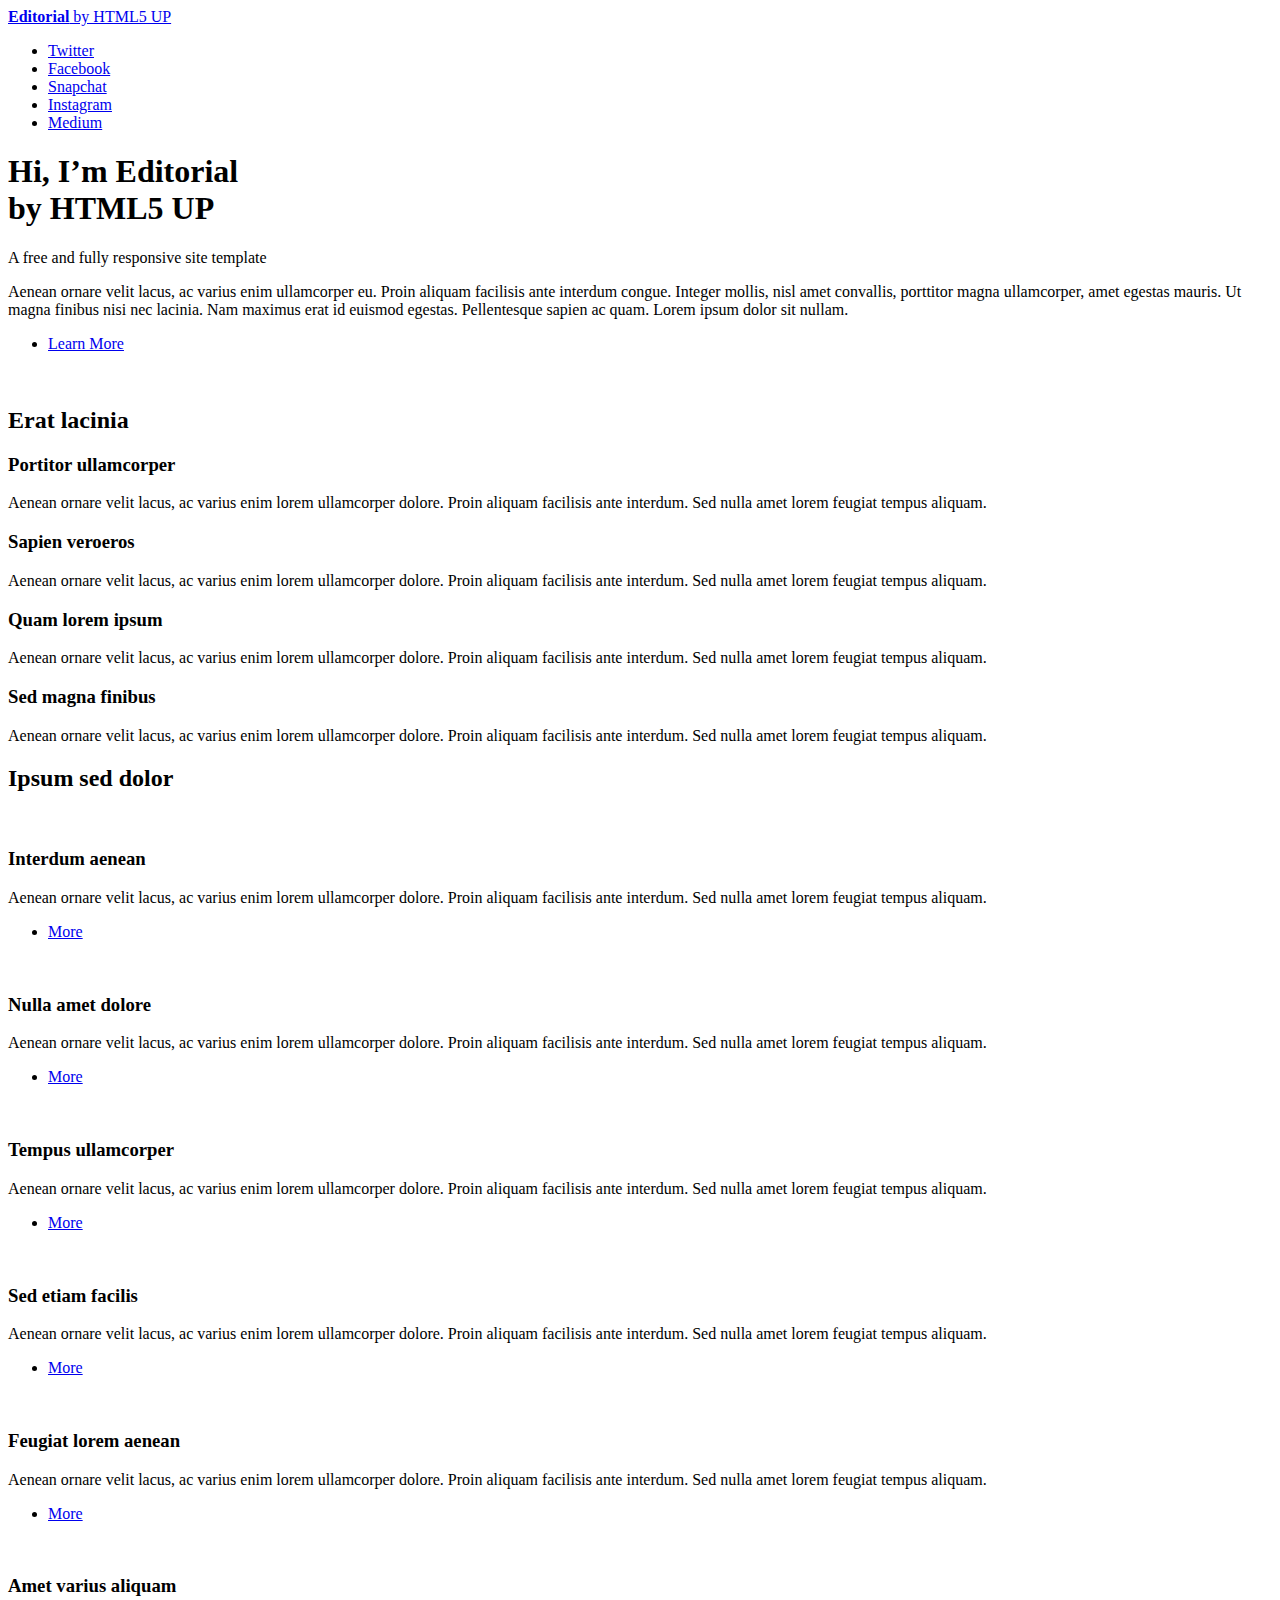
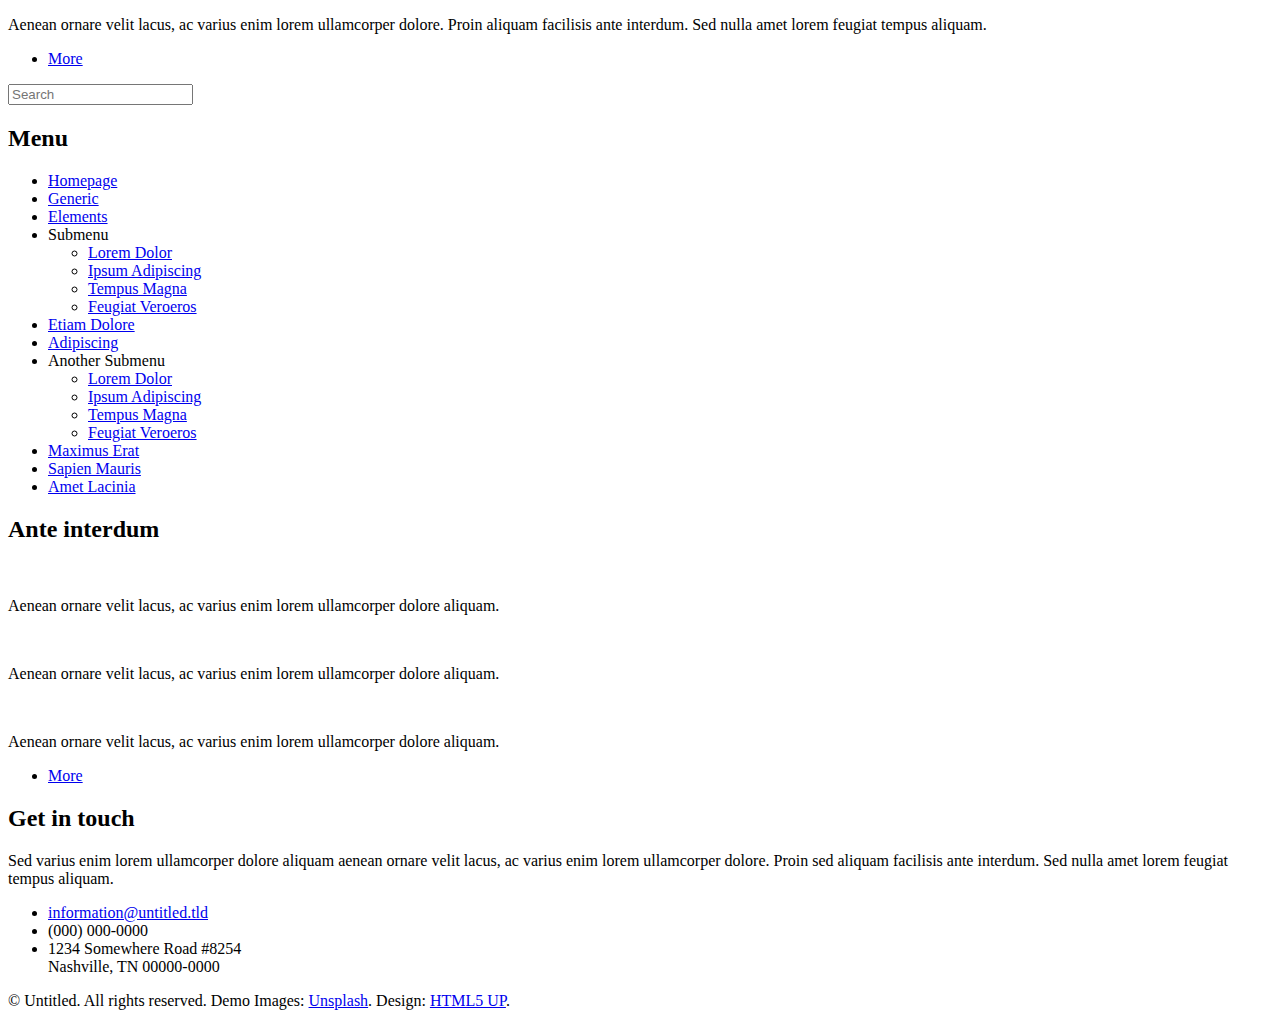
==== index.html @ 9afc9dea "Add files via upload" ====
<!DOCTYPE HTML>
<!--
	Editorial by HTML5 UP
	html5up.net | @ajlkn
	Free for personal and commercial use under the CCA 3.0 license (html5up.net/license)
-->
<html>
	<head>
		<title>Editorial by HTML5 UP</title>
		<meta charset="utf-8" />
		<meta name="viewport" content="width=device-width, initial-scale=1, user-scalable=no" />
		<link rel="stylesheet" href="assets/css/main.css" />
	</head>
	<body class="is-preload">

		<!-- Wrapper -->
			<div id="wrapper">

				<!-- Main -->
					<div id="main">
						<div class="inner">

							<!-- Header -->
								<header id="header">
									<a href="index.html" class="logo"><strong>Editorial</strong> by HTML5 UP</a>
									<ul class="icons">
										<li><a href="#" class="icon brands fa-twitter"><span class="label">Twitter</span></a></li>
										<li><a href="#" class="icon brands fa-facebook-f"><span class="label">Facebook</span></a></li>
										<li><a href="#" class="icon brands fa-snapchat-ghost"><span class="label">Snapchat</span></a></li>
										<li><a href="#" class="icon brands fa-instagram"><span class="label">Instagram</span></a></li>
										<li><a href="#" class="icon brands fa-medium-m"><span class="label">Medium</span></a></li>
									</ul>
								</header>

							<!-- Banner -->
								<section id="banner">
									<div class="content">
										<header>
											<h1>Hi, I’m Editorial<br />
											by HTML5 UP</h1>
											<p>A free and fully responsive site template</p>
										</header>
										<p>Aenean ornare velit lacus, ac varius enim ullamcorper eu. Proin aliquam facilisis ante interdum congue. Integer mollis, nisl amet convallis, porttitor magna ullamcorper, amet egestas mauris. Ut magna finibus nisi nec lacinia. Nam maximus erat id euismod egestas. Pellentesque sapien ac quam. Lorem ipsum dolor sit nullam.</p>
										<ul class="actions">
											<li><a href="#" class="button big">Learn More</a></li>
										</ul>
									</div>
									<span class="image object">
										<img src="images/pic10.jpg" alt="" />
									</span>
								</section>

							<!-- Section -->
								<section>
									<header class="major">
										<h2>Erat lacinia</h2>
									</header>
									<div class="features">
										<article>
											<span class="icon fa-gem"></span>
											<div class="content">
												<h3>Portitor ullamcorper</h3>
												<p>Aenean ornare velit lacus, ac varius enim lorem ullamcorper dolore. Proin aliquam facilisis ante interdum. Sed nulla amet lorem feugiat tempus aliquam.</p>
											</div>
										</article>
										<article>
											<span class="icon solid fa-paper-plane"></span>
											<div class="content">
												<h3>Sapien veroeros</h3>
												<p>Aenean ornare velit lacus, ac varius enim lorem ullamcorper dolore. Proin aliquam facilisis ante interdum. Sed nulla amet lorem feugiat tempus aliquam.</p>
											</div>
										</article>
										<article>
											<span class="icon solid fa-rocket"></span>
											<div class="content">
												<h3>Quam lorem ipsum</h3>
												<p>Aenean ornare velit lacus, ac varius enim lorem ullamcorper dolore. Proin aliquam facilisis ante interdum. Sed nulla amet lorem feugiat tempus aliquam.</p>
											</div>
										</article>
										<article>
											<span class="icon solid fa-signal"></span>
											<div class="content">
												<h3>Sed magna finibus</h3>
												<p>Aenean ornare velit lacus, ac varius enim lorem ullamcorper dolore. Proin aliquam facilisis ante interdum. Sed nulla amet lorem feugiat tempus aliquam.</p>
											</div>
										</article>
									</div>
								</section>

							<!-- Section -->
								<section>
									<header class="major">
										<h2>Ipsum sed dolor</h2>
									</header>
									<div class="posts">
										<article>
											<a href="#" class="image"><img src="images/pic01.jpg" alt="" /></a>
											<h3>Interdum aenean</h3>
											<p>Aenean ornare velit lacus, ac varius enim lorem ullamcorper dolore. Proin aliquam facilisis ante interdum. Sed nulla amet lorem feugiat tempus aliquam.</p>
											<ul class="actions">
												<li><a href="#" class="button">More</a></li>
											</ul>
										</article>
										<article>
											<a href="#" class="image"><img src="images/pic02.jpg" alt="" /></a>
											<h3>Nulla amet dolore</h3>
											<p>Aenean ornare velit lacus, ac varius enim lorem ullamcorper dolore. Proin aliquam facilisis ante interdum. Sed nulla amet lorem feugiat tempus aliquam.</p>
											<ul class="actions">
												<li><a href="#" class="button">More</a></li>
											</ul>
										</article>
										<article>
											<a href="#" class="image"><img src="images/pic03.jpg" alt="" /></a>
											<h3>Tempus ullamcorper</h3>
											<p>Aenean ornare velit lacus, ac varius enim lorem ullamcorper dolore. Proin aliquam facilisis ante interdum. Sed nulla amet lorem feugiat tempus aliquam.</p>
											<ul class="actions">
												<li><a href="#" class="button">More</a></li>
											</ul>
										</article>
										<article>
											<a href="#" class="image"><img src="images/pic04.jpg" alt="" /></a>
											<h3>Sed etiam facilis</h3>
											<p>Aenean ornare velit lacus, ac varius enim lorem ullamcorper dolore. Proin aliquam facilisis ante interdum. Sed nulla amet lorem feugiat tempus aliquam.</p>
											<ul class="actions">
												<li><a href="#" class="button">More</a></li>
											</ul>
										</article>
										<article>
											<a href="#" class="image"><img src="images/pic05.jpg" alt="" /></a>
											<h3>Feugiat lorem aenean</h3>
											<p>Aenean ornare velit lacus, ac varius enim lorem ullamcorper dolore. Proin aliquam facilisis ante interdum. Sed nulla amet lorem feugiat tempus aliquam.</p>
											<ul class="actions">
												<li><a href="#" class="button">More</a></li>
											</ul>
										</article>
										<article>
											<a href="#" class="image"><img src="images/pic06.jpg" alt="" /></a>
											<h3>Amet varius aliquam</h3>
											<p>Aenean ornare velit lacus, ac varius enim lorem ullamcorper dolore. Proin aliquam facilisis ante interdum. Sed nulla amet lorem feugiat tempus aliquam.</p>
											<ul class="actions">
												<li><a href="#" class="button">More</a></li>
											</ul>
										</article>
									</div>
								</section>

						</div>
					</div>

				<!-- Sidebar -->
					<div id="sidebar">
						<div class="inner">

							<!-- Search -->
								<section id="search" class="alt">
									<form method="post" action="#">
										<input type="text" name="query" id="query" placeholder="Search" />
									</form>
								</section>

							<!-- Menu -->
								<nav id="menu">
									<header class="major">
										<h2>Menu</h2>
									</header>
									<ul>
										<li><a href="index.html">Homepage</a></li>
										<li><a href="generic.html">Generic</a></li>
										<li><a href="elements.html">Elements</a></li>
										<li>
											<span class="opener">Submenu</span>
											<ul>
												<li><a href="#">Lorem Dolor</a></li>
												<li><a href="#">Ipsum Adipiscing</a></li>
												<li><a href="#">Tempus Magna</a></li>
												<li><a href="#">Feugiat Veroeros</a></li>
											</ul>
										</li>
										<li><a href="#">Etiam Dolore</a></li>
										<li><a href="#">Adipiscing</a></li>
										<li>
											<span class="opener">Another Submenu</span>
											<ul>
												<li><a href="#">Lorem Dolor</a></li>
												<li><a href="#">Ipsum Adipiscing</a></li>
												<li><a href="#">Tempus Magna</a></li>
												<li><a href="#">Feugiat Veroeros</a></li>
											</ul>
										</li>
										<li><a href="#">Maximus Erat</a></li>
										<li><a href="#">Sapien Mauris</a></li>
										<li><a href="#">Amet Lacinia</a></li>
									</ul>
								</nav>

							<!-- Section -->
								<section>
									<header class="major">
										<h2>Ante interdum</h2>
									</header>
									<div class="mini-posts">
										<article>
											<a href="#" class="image"><img src="images/pic07.jpg" alt="" /></a>
											<p>Aenean ornare velit lacus, ac varius enim lorem ullamcorper dolore aliquam.</p>
										</article>
										<article>
											<a href="#" class="image"><img src="images/pic08.jpg" alt="" /></a>
											<p>Aenean ornare velit lacus, ac varius enim lorem ullamcorper dolore aliquam.</p>
										</article>
										<article>
											<a href="#" class="image"><img src="images/pic09.jpg" alt="" /></a>
											<p>Aenean ornare velit lacus, ac varius enim lorem ullamcorper dolore aliquam.</p>
										</article>
									</div>
									<ul class="actions">
										<li><a href="#" class="button">More</a></li>
									</ul>
								</section>

							<!-- Section -->
								<section>
									<header class="major">
										<h2>Get in touch</h2>
									</header>
									<p>Sed varius enim lorem ullamcorper dolore aliquam aenean ornare velit lacus, ac varius enim lorem ullamcorper dolore. Proin sed aliquam facilisis ante interdum. Sed nulla amet lorem feugiat tempus aliquam.</p>
									<ul class="contact">
										<li class="icon solid fa-envelope"><a href="#">information@untitled.tld</a></li>
										<li class="icon solid fa-phone">(000) 000-0000</li>
										<li class="icon solid fa-home">1234 Somewhere Road #8254<br />
										Nashville, TN 00000-0000</li>
									</ul>
								</section>

							<!-- Footer -->
								<footer id="footer">
									<p class="copyright">&copy; Untitled. All rights reserved. Demo Images: <a href="https://unsplash.com">Unsplash</a>. Design: <a href="https://html5up.net">HTML5 UP</a>.</p>
								</footer>

						</div>
					</div>

			</div>

		<!-- Scripts -->
			<script src="assets/js/jquery.min.js"></script>
			<script src="assets/js/browser.min.js"></script>
			<script src="assets/js/breakpoints.min.js"></script>
			<script src="assets/js/util.js"></script>
			<script src="assets/js/main.js"></script>

	</body>
</html>
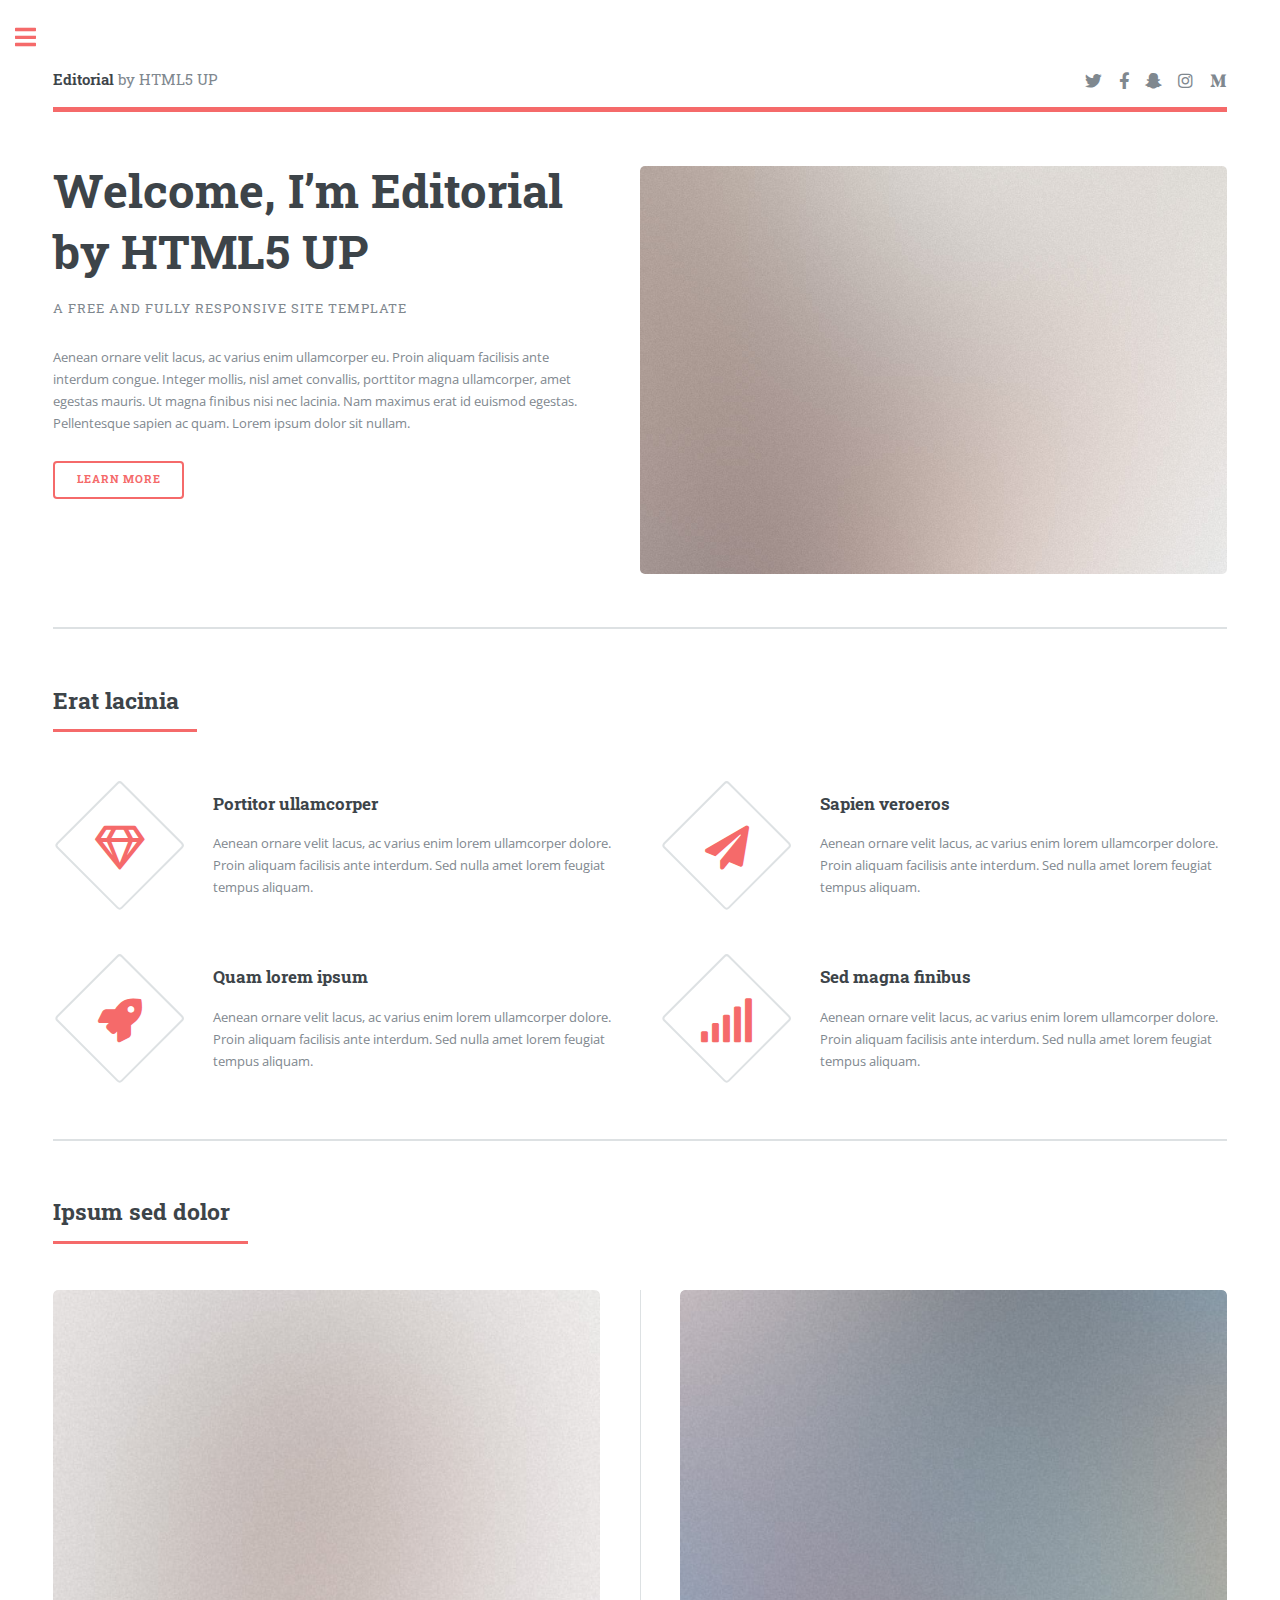
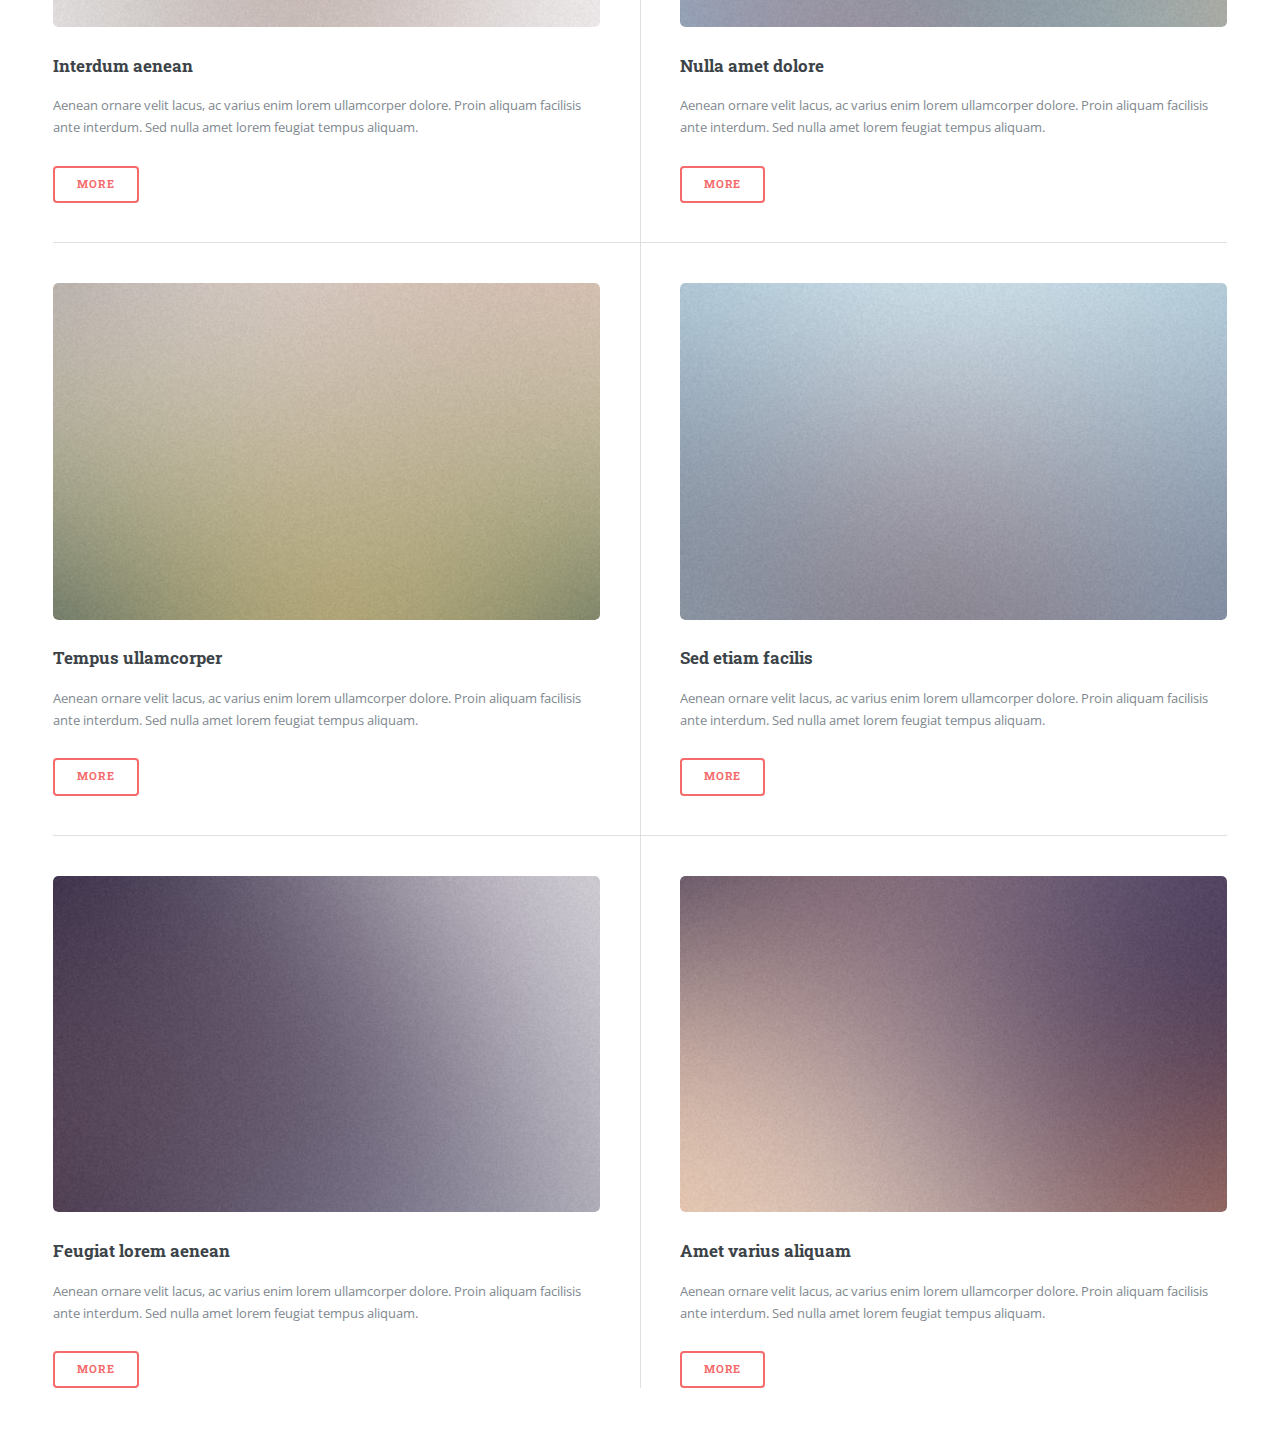
==== commit 3078a15e: "Add files via upload" ====
--- a/index.html
+++ b/index.html
@@ -4,9 +4,11 @@
 	html5up.net | @ajlkn
 	Free for personal and commercial use under the CCA 3.0 license (html5up.net/license)
 -->
+
 <html>
+	<link type="favicon" rel="shortcut icon" href="favicon.ico" />
 	<head>
-		<title>Editorial by HTML5 UP</title>
+		<title>AHU Neural Lab</title>
 		<meta charset="utf-8" />
 		<meta name="viewport" content="width=device-width, initial-scale=1, user-scalable=no" />
 		<link rel="stylesheet" href="assets/css/main.css" />
@@ -36,7 +38,7 @@
 								<section id="banner">
 									<div class="content">
 										<header>
-											<h1>Hi, I’m Editorial<br />
+											<h1>Welcome, I’m Editorial<br />
 											by HTML5 UP</h1>
 											<p>A free and fully responsive site template</p>
 										</header>
@@ -164,7 +166,7 @@
 										<h2>Menu</h2>
 									</header>
 									<ul>
-										<li><a href="index.html">Homepage</a></li>
+										<li><a href="index.html">Introductory Guide to Shiang’s Lab</a></li>
 										<li><a href="generic.html">Generic</a></li>
 										<li><a href="elements.html">Elements</a></li>
 										<li>
--- a/assets/css/main.css
+++ b/assets/css/main.css
@@ -0,0 +1,2273 @@
+@import url(fontawesome-all.min.css);
+@import url("https://fonts.googleapis.com/css?family=Open+Sans:400,600,400italic,600italic|Roboto+Slab:400,700");
+/*
+	Editorial by HTML5 UP
+	html5up.net | @ajlkn
+	Free for personal and commercial use under the CCA 3.0 license (html5up.net/license)
+*/
+html, body, div, span, applet, object,
+iframe, h1, h2, h3, h4, h5, h6, p, blockquote,
+pre, a, abbr, acronym, address, big, cite,
+code, del, dfn, em, img, ins, kbd, q, s, samp,
+small, strike, strong, sub, sup, tt, var, b,
+u, i, center, dl, dt, dd, ol, ul, li, fieldset,
+form, label, legend, table, caption, tbody,
+tfoot, thead, tr, th, td, article, aside,
+canvas, details, embed, figure, figcaption,
+footer, header, hgroup, menu, nav, output, ruby,
+section, summary, time, mark, audio, video {
+  margin: 0;
+  padding: 0;
+  border: 0;
+  font-size: 100%;
+  font: inherit;
+  vertical-align: baseline; }
+
+article, aside, details, figcaption, figure,
+footer, header, hgroup, menu, nav, section {
+  display: block; }
+
+body {
+  line-height: 1; }
+
+ol, ul {
+  list-style: none; }
+
+blockquote, q {
+  quotes: none; }
+  blockquote:before, blockquote:after, q:before, q:after {
+    content: '';
+    content: none; }
+
+table {
+  border-collapse: collapse;
+  border-spacing: 0; }
+
+body {
+  -webkit-text-size-adjust: none; }
+
+mark {
+  background-color: transparent;
+  color: inherit; }
+
+input::-moz-focus-inner {
+  border: 0;
+  padding: 0; }
+
+input, select, textarea {
+  -moz-appearance: none;
+  -webkit-appearance: none;
+  -ms-appearance: none;
+  appearance: none; }
+
+/* Basic */
+@-ms-viewport {
+  width: device-width; }
+
+body {
+  -ms-overflow-style: scrollbar; }
+
+@media screen and (max-width: 480px) {
+  html, body {
+    min-width: 320px; } }
+
+html {
+  box-sizing: border-box; }
+
+*, *:before, *:after {
+  box-sizing: inherit; }
+
+body {
+  background: #ffffff; }
+  body.is-preload *, body.is-preload *:before, body.is-preload *:after, body.is-resizing *, body.is-resizing *:before, body.is-resizing *:after {
+    -moz-animation: none !important;
+    -webkit-animation: none !important;
+    -ms-animation: none !important;
+    animation: none !important;
+    -moz-transition: none !important;
+    -webkit-transition: none !important;
+    -ms-transition: none !important;
+    transition: none !important; }
+
+/* Type */
+body, input, select, textarea {
+  color: #7f888f;
+  font-family: "Open Sans", sans-serif;
+  font-size: 13pt;
+  font-weight: 400;
+  line-height: 1.65; }
+  @media screen and (max-width: 1680px) {
+    body, input, select, textarea {
+      font-size: 11pt; } }
+  @media screen and (max-width: 1280px) {
+    body, input, select, textarea {
+      font-size: 10pt; } }
+  @media screen and (max-width: 360px) {
+    body, input, select, textarea {
+      font-size: 9pt; } }
+
+a {
+  -moz-transition: color 0.2s ease-in-out, border-bottom-color 0.2s ease-in-out;
+  -webkit-transition: color 0.2s ease-in-out, border-bottom-color 0.2s ease-in-out;
+  -ms-transition: color 0.2s ease-in-out, border-bottom-color 0.2s ease-in-out;
+  transition: color 0.2s ease-in-out, border-bottom-color 0.2s ease-in-out;
+  border-bottom: dotted 1px;
+  color: #f56a6a;
+  text-decoration: none; }
+  a:hover {
+    border-bottom-color: #f56a6a;
+    color: #f56a6a !important; }
+    a:hover strong {
+      color: inherit; }
+
+strong, b {
+  color: #3d4449;
+  font-weight: 600; }
+
+em, i {
+  font-style: italic; }
+
+p {
+  margin: 0 0 2em 0; }
+
+h1, h2, h3, h4, h5, h6 {
+  color: #3d4449;
+  font-family: "Roboto Slab", serif;
+  font-weight: 700;
+  line-height: 1.5;
+  margin: 0 0 1em 0; }
+  h1 a, h2 a, h3 a, h4 a, h5 a, h6 a {
+    color: inherit;
+    text-decoration: none;
+    border-bottom: 0; }
+
+h1 {
+  font-size: 4em;
+  margin: 0 0 0.5em 0;
+  line-height: 1.3; }
+
+h2 {
+  font-size: 1.75em; }
+
+h3 {
+  font-size: 1.25em; }
+
+h4 {
+  font-size: 1.1em; }
+
+h5 {
+  font-size: 0.9em; }
+
+h6 {
+  font-size: 0.7em; }
+
+@media screen and (max-width: 1680px) {
+  h1 {
+    font-size: 3.5em; } }
+
+@media screen and (max-width: 980px) {
+  h1 {
+    font-size: 3.25em; } }
+
+@media screen and (max-width: 736px) {
+  h1 {
+    font-size: 2em;
+    line-height: 1.4; }
+  h2 {
+    font-size: 1.5em; } }
+
+sub {
+  font-size: 0.8em;
+  position: relative;
+  top: 0.5em; }
+
+sup {
+  font-size: 0.8em;
+  position: relative;
+  top: -0.5em; }
+
+blockquote {
+  border-left: solid 3px rgba(210, 215, 217, 0.75);
+  font-style: italic;
+  margin: 0 0 2em 0;
+  padding: 0.5em 0 0.5em 2em; }
+
+code {
+  background: rgba(230, 235, 237, 0.25);
+  border-radius: 0.375em;
+  border: solid 1px rgba(210, 215, 217, 0.75);
+  font-family: "Courier New", monospace;
+  font-size: 0.9em;
+  margin: 0 0.25em;
+  padding: 0.25em 0.65em; }
+
+pre {
+  -webkit-overflow-scrolling: touch;
+  font-family: "Courier New", monospace;
+  font-size: 0.9em;
+  margin: 0 0 2em 0; }
+  pre code {
+    display: block;
+    line-height: 1.75;
+    padding: 1em 1.5em;
+    overflow-x: auto; }
+
+hr {
+  border: 0;
+  border-bottom: solid 1px rgba(210, 215, 217, 0.75);
+  margin: 2em 0; }
+  hr.major {
+    margin: 3em 0; }
+
+.align-left {
+  text-align: left; }
+
+.align-center {
+  text-align: center; }
+
+.align-right {
+  text-align: right; }
+
+/* Row */
+.row {
+  display: flex;
+  flex-wrap: wrap;
+  box-sizing: border-box;
+  align-items: stretch; }
+  .row > * {
+    box-sizing: border-box; }
+  .row.gtr-uniform > * > :last-child {
+    margin-bottom: 0; }
+  .row.aln-left {
+    justify-content: flex-start; }
+  .row.aln-center {
+    justify-content: center; }
+  .row.aln-right {
+    justify-content: flex-end; }
+  .row.aln-top {
+    align-items: flex-start; }
+  .row.aln-middle {
+    align-items: center; }
+  .row.aln-bottom {
+    align-items: flex-end; }
+  .row > .imp {
+    order: -1; }
+  .row > .col-1 {
+    width: 8.33333%; }
+  .row > .off-1 {
+    margin-left: 8.33333%; }
+  .row > .col-2 {
+    width: 16.66667%; }
+  .row > .off-2 {
+    margin-left: 16.66667%; }
+  .row > .col-3 {
+    width: 25%; }
+  .row > .off-3 {
+    margin-left: 25%; }
+  .row > .col-4 {
+    width: 33.33333%; }
+  .row > .off-4 {
+    margin-left: 33.33333%; }
+  .row > .col-5 {
+    width: 41.66667%; }
+  .row > .off-5 {
+    margin-left: 41.66667%; }
+  .row > .col-6 {
+    width: 50%; }
+  .row > .off-6 {
+    margin-left: 50%; }
+  .row > .col-7 {
+    width: 58.33333%; }
+  .row > .off-7 {
+    margin-left: 58.33333%; }
+  .row > .col-8 {
+    width: 66.66667%; }
+  .row > .off-8 {
+    margin-left: 66.66667%; }
+  .row > .col-9 {
+    width: 75%; }
+  .row > .off-9 {
+    margin-left: 75%; }
+  .row > .col-10 {
+    width: 83.33333%; }
+  .row > .off-10 {
+    margin-left: 83.33333%; }
+  .row > .col-11 {
+    width: 91.66667%; }
+  .row > .off-11 {
+    margin-left: 91.66667%; }
+  .row > .col-12 {
+    width: 100%; }
+  .row > .off-12 {
+    margin-left: 100%; }
+  .row.gtr-0 {
+    margin-top: 0;
+    margin-left: 0em; }
+    .row.gtr-0 > * {
+      padding: 0 0 0 0em; }
+    .row.gtr-0.gtr-uniform {
+      margin-top: 0em; }
+      .row.gtr-0.gtr-uniform > * {
+        padding-top: 0em; }
+  .row.gtr-25 {
+    margin-top: 0;
+    margin-left: -0.375em; }
+    .row.gtr-25 > * {
+      padding: 0 0 0 0.375em; }
+    .row.gtr-25.gtr-uniform {
+      margin-top: -0.375em; }
+      .row.gtr-25.gtr-uniform > * {
+        padding-top: 0.375em; }
+  .row.gtr-50 {
+    margin-top: 0;
+    margin-left: -0.75em; }
+    .row.gtr-50 > * {
+      padding: 0 0 0 0.75em; }
+    .row.gtr-50.gtr-uniform {
+      margin-top: -0.75em; }
+      .row.gtr-50.gtr-uniform > * {
+        padding-top: 0.75em; }
+  .row {
+    margin-top: 0;
+    margin-left: -1.5em; }
+    .row > * {
+      padding: 0 0 0 1.5em; }
+    .row.gtr-uniform {
+      margin-top: -1.5em; }
+      .row.gtr-uniform > * {
+        padding-top: 1.5em; }
+  .row.gtr-150 {
+    margin-top: 0;
+    margin-left: -2.25em; }
+    .row.gtr-150 > * {
+      padding: 0 0 0 2.25em; }
+    .row.gtr-150.gtr-uniform {
+      margin-top: -2.25em; }
+      .row.gtr-150.gtr-uniform > * {
+        padding-top: 2.25em; }
+  .row.gtr-200 {
+    margin-top: 0;
+    margin-left: -3em; }
+    .row.gtr-200 > * {
+      padding: 0 0 0 3em; }
+    .row.gtr-200.gtr-uniform {
+      margin-top: -3em; }
+      .row.gtr-200.gtr-uniform > * {
+        padding-top: 3em; }
+  @media screen and (max-width: 1680px) {
+    .row {
+      display: flex;
+      flex-wrap: wrap;
+      box-sizing: border-box;
+      align-items: stretch; }
+      .row > * {
+        box-sizing: border-box; }
+      .row.gtr-uniform > * > :last-child {
+        margin-bottom: 0; }
+      .row.aln-left {
+        justify-content: flex-start; }
+      .row.aln-center {
+        justify-content: center; }
+      .row.aln-right {
+        justify-content: flex-end; }
+      .row.aln-top {
+        align-items: flex-start; }
+      .row.aln-middle {
+        align-items: center; }
+      .row.aln-bottom {
+        align-items: flex-end; }
+      .row > .imp-xlarge {
+        order: -1; }
+      .row > .col-1-xlarge {
+        width: 8.33333%; }
+      .row > .off-1-xlarge {
+        margin-left: 8.33333%; }
+      .row > .col-2-xlarge {
+        width: 16.66667%; }
+      .row > .off-2-xlarge {
+        margin-left: 16.66667%; }
+      .row > .col-3-xlarge {
+        width: 25%; }
+      .row > .off-3-xlarge {
+        margin-left: 25%; }
+      .row > .col-4-xlarge {
+        width: 33.33333%; }
+      .row > .off-4-xlarge {
+        margin-left: 33.33333%; }
+      .row > .col-5-xlarge {
+        width: 41.66667%; }
+      .row > .off-5-xlarge {
+        margin-left: 41.66667%; }
+      .row > .col-6-xlarge {
+        width: 50%; }
+      .row > .off-6-xlarge {
+        margin-left: 50%; }
+      .row > .col-7-xlarge {
+        width: 58.33333%; }
+      .row > .off-7-xlarge {
+        margin-left: 58.33333%; }
+      .row > .col-8-xlarge {
+        width: 66.66667%; }
+      .row > .off-8-xlarge {
+        margin-left: 66.66667%; }
+      .row > .col-9-xlarge {
+        width: 75%; }
+      .row > .off-9-xlarge {
+        margin-left: 75%; }
+      .row > .col-10-xlarge {
+        width: 83.33333%; }
+      .row > .off-10-xlarge {
+        margin-left: 83.33333%; }
+      .row > .col-11-xlarge {
+        width: 91.66667%; }
+      .row > .off-11-xlarge {
+        margin-left: 91.66667%; }
+      .row > .col-12-xlarge {
+        width: 100%; }
+      .row > .off-12-xlarge {
+        margin-left: 100%; }
+      .row.gtr-0 {
+        margin-top: 0;
+        margin-left: 0em; }
+        .row.gtr-0 > * {
+          padding: 0 0 0 0em; }
+        .row.gtr-0.gtr-uniform {
+          margin-top: 0em; }
+          .row.gtr-0.gtr-uniform > * {
+            padding-top: 0em; }
+      .row.gtr-25 {
+        margin-top: 0;
+        margin-left: -0.375em; }
+        .row.gtr-25 > * {
+          padding: 0 0 0 0.375em; }
+        .row.gtr-25.gtr-uniform {
+          margin-top: -0.375em; }
+          .row.gtr-25.gtr-uniform > * {
+            padding-top: 0.375em; }
+      .row.gtr-50 {
+        margin-top: 0;
+        margin-left: -0.75em; }
+        .row.gtr-50 > * {
+          padding: 0 0 0 0.75em; }
+        .row.gtr-50.gtr-uniform {
+          margin-top: -0.75em; }
+          .row.gtr-50.gtr-uniform > * {
+            padding-top: 0.75em; }
+      .row {
+        margin-top: 0;
+        margin-left: -1.5em; }
+        .row > * {
+          padding: 0 0 0 1.5em; }
+        .row.gtr-uniform {
+          margin-top: -1.5em; }
+          .row.gtr-uniform > * {
+            padding-top: 1.5em; }
+      .row.gtr-150 {
+        margin-top: 0;
+        margin-left: -2.25em; }
+        .row.gtr-150 > * {
+          padding: 0 0 0 2.25em; }
+        .row.gtr-150.gtr-uniform {
+          margin-top: -2.25em; }
+          .row.gtr-150.gtr-uniform > * {
+            padding-top: 2.25em; }
+      .row.gtr-200 {
+        margin-top: 0;
+        margin-left: -3em; }
+        .row.gtr-200 > * {
+          padding: 0 0 0 3em; }
+        .row.gtr-200.gtr-uniform {
+          margin-top: -3em; }
+          .row.gtr-200.gtr-uniform > * {
+            padding-top: 3em; } }
+  @media screen and (max-width: 1280px) {
+    .row {
+      display: flex;
+      flex-wrap: wrap;
+      box-sizing: border-box;
+      align-items: stretch; }
+      .row > * {
+        box-sizing: border-box; }
+      .row.gtr-uniform > * > :last-child {
+        margin-bottom: 0; }
+      .row.aln-left {
+        justify-content: flex-start; }
+      .row.aln-center {
+        justify-content: center; }
+      .row.aln-right {
+        justify-content: flex-end; }
+      .row.aln-top {
+        align-items: flex-start; }
+      .row.aln-middle {
+        align-items: center; }
+      .row.aln-bottom {
+        align-items: flex-end; }
+      .row > .imp-large {
+        order: -1; }
+      .row > .col-1-large {
+        width: 8.33333%; }
+      .row > .off-1-large {
+        margin-left: 8.33333%; }
+      .row > .col-2-large {
+        width: 16.66667%; }
+      .row > .off-2-large {
+        margin-left: 16.66667%; }
+      .row > .col-3-large {
+        width: 25%; }
+      .row > .off-3-large {
+        margin-left: 25%; }
+      .row > .col-4-large {
+        width: 33.33333%; }
+      .row > .off-4-large {
+        margin-left: 33.33333%; }
+      .row > .col-5-large {
+        width: 41.66667%; }
+      .row > .off-5-large {
+        margin-left: 41.66667%; }
+      .row > .col-6-large {
+        width: 50%; }
+      .row > .off-6-large {
+        margin-left: 50%; }
+      .row > .col-7-large {
+        width: 58.33333%; }
+      .row > .off-7-large {
+        margin-left: 58.33333%; }
+      .row > .col-8-large {
+        width: 66.66667%; }
+      .row > .off-8-large {
+        margin-left: 66.66667%; }
+      .row > .col-9-large {
+        width: 75%; }
+      .row > .off-9-large {
+        margin-left: 75%; }
+      .row > .col-10-large {
+        width: 83.33333%; }
+      .row > .off-10-large {
+        margin-left: 83.33333%; }
+      .row > .col-11-large {
+        width: 91.66667%; }
+      .row > .off-11-large {
+        margin-left: 91.66667%; }
+      .row > .col-12-large {
+        width: 100%; }
+      .row > .off-12-large {
+        margin-left: 100%; }
+      .row.gtr-0 {
+        margin-top: 0;
+        margin-left: 0em; }
+        .row.gtr-0 > * {
+          padding: 0 0 0 0em; }
+        .row.gtr-0.gtr-uniform {
+          margin-top: 0em; }
+          .row.gtr-0.gtr-uniform > * {
+            padding-top: 0em; }
+      .row.gtr-25 {
+        margin-top: 0;
+        margin-left: -0.375em; }
+        .row.gtr-25 > * {
+          padding: 0 0 0 0.375em; }
+        .row.gtr-25.gtr-uniform {
+          margin-top: -0.375em; }
+          .row.gtr-25.gtr-uniform > * {
+            padding-top: 0.375em; }
+      .row.gtr-50 {
+        margin-top: 0;
+        margin-left: -0.75em; }
+        .row.gtr-50 > * {
+          padding: 0 0 0 0.75em; }
+        .row.gtr-50.gtr-uniform {
+          margin-top: -0.75em; }
+          .row.gtr-50.gtr-uniform > * {
+            padding-top: 0.75em; }
+      .row {
+        margin-top: 0;
+        margin-left: -1.5em; }
+        .row > * {
+          padding: 0 0 0 1.5em; }
+        .row.gtr-uniform {
+          margin-top: -1.5em; }
+          .row.gtr-uniform > * {
+            padding-top: 1.5em; }
+      .row.gtr-150 {
+        margin-top: 0;
+        margin-left: -2.25em; }
+        .row.gtr-150 > * {
+          padding: 0 0 0 2.25em; }
+        .row.gtr-150.gtr-uniform {
+          margin-top: -2.25em; }
+          .row.gtr-150.gtr-uniform > * {
+            padding-top: 2.25em; }
+      .row.gtr-200 {
+        margin-top: 0;
+        margin-left: -3em; }
+        .row.gtr-200 > * {
+          padding: 0 0 0 3em; }
+        .row.gtr-200.gtr-uniform {
+          margin-top: -3em; }
+          .row.gtr-200.gtr-uniform > * {
+            padding-top: 3em; } }
+  @media screen and (max-width: 980px) {
+    .row {
+      display: flex;
+      flex-wrap: wrap;
+      box-sizing: border-box;
+      align-items: stretch; }
+      .row > * {
+        box-sizing: border-box; }
+      .row.gtr-uniform > * > :last-child {
+        margin-bottom: 0; }
+      .row.aln-left {
+        justify-content: flex-start; }
+      .row.aln-center {
+        justify-content: center; }
+      .row.aln-right {
+        justify-content: flex-end; }
+      .row.aln-top {
+        align-items: flex-start; }
+      .row.aln-middle {
+        align-items: center; }
+      .row.aln-bottom {
+        align-items: flex-end; }
+      .row > .imp-medium {
+        order: -1; }
+      .row > .col-1-medium {
+        width: 8.33333%; }
+      .row > .off-1-medium {
+        margin-left: 8.33333%; }
+      .row > .col-2-medium {
+        width: 16.66667%; }
+      .row > .off-2-medium {
+        margin-left: 16.66667%; }
+      .row > .col-3-medium {
+        width: 25%; }
+      .row > .off-3-medium {
+        margin-left: 25%; }
+      .row > .col-4-medium {
+        width: 33.33333%; }
+      .row > .off-4-medium {
+        margin-left: 33.33333%; }
+      .row > .col-5-medium {
+        width: 41.66667%; }
+      .row > .off-5-medium {
+        margin-left: 41.66667%; }
+      .row > .col-6-medium {
+        width: 50%; }
+      .row > .off-6-medium {
+        margin-left: 50%; }
+      .row > .col-7-medium {
+        width: 58.33333%; }
+      .row > .off-7-medium {
+        margin-left: 58.33333%; }
+      .row > .col-8-medium {
+        width: 66.66667%; }
+      .row > .off-8-medium {
+        margin-left: 66.66667%; }
+      .row > .col-9-medium {
+        width: 75%; }
+      .row > .off-9-medium {
+        margin-left: 75%; }
+      .row > .col-10-medium {
+        width: 83.33333%; }
+      .row > .off-10-medium {
+        margin-left: 83.33333%; }
+      .row > .col-11-medium {
+        width: 91.66667%; }
+      .row > .off-11-medium {
+        margin-left: 91.66667%; }
+      .row > .col-12-medium {
+        width: 100%; }
+      .row > .off-12-medium {
+        margin-left: 100%; }
+      .row.gtr-0 {
+        margin-top: 0;
+        margin-left: 0em; }
+        .row.gtr-0 > * {
+          padding: 0 0 0 0em; }
+        .row.gtr-0.gtr-uniform {
+          margin-top: 0em; }
+          .row.gtr-0.gtr-uniform > * {
+            padding-top: 0em; }
+      .row.gtr-25 {
+        margin-top: 0;
+        margin-left: -0.375em; }
+        .row.gtr-25 > * {
+          padding: 0 0 0 0.375em; }
+        .row.gtr-25.gtr-uniform {
+          margin-top: -0.375em; }
+          .row.gtr-25.gtr-uniform > * {
+            padding-top: 0.375em; }
+      .row.gtr-50 {
+        margin-top: 0;
+        margin-left: -0.75em; }
+        .row.gtr-50 > * {
+          padding: 0 0 0 0.75em; }
+        .row.gtr-50.gtr-uniform {
+          margin-top: -0.75em; }
+          .row.gtr-50.gtr-uniform > * {
+            padding-top: 0.75em; }
+      .row {
+        margin-top: 0;
+        margin-left: -1.5em; }
+        .row > * {
+          padding: 0 0 0 1.5em; }
+        .row.gtr-uniform {
+          margin-top: -1.5em; }
+          .row.gtr-uniform > * {
+            padding-top: 1.5em; }
+      .row.gtr-150 {
+        margin-top: 0;
+        margin-left: -2.25em; }
+        .row.gtr-150 > * {
+          padding: 0 0 0 2.25em; }
+        .row.gtr-150.gtr-uniform {
+          margin-top: -2.25em; }
+          .row.gtr-150.gtr-uniform > * {
+            padding-top: 2.25em; }
+      .row.gtr-200 {
+        margin-top: 0;
+        margin-left: -3em; }
+        .row.gtr-200 > * {
+          padding: 0 0 0 3em; }
+        .row.gtr-200.gtr-uniform {
+          margin-top: -3em; }
+          .row.gtr-200.gtr-uniform > * {
+            padding-top: 3em; } }
+  @media screen and (max-width: 736px) {
+    .row {
+      display: flex;
+      flex-wrap: wrap;
+      box-sizing: border-box;
+      align-items: stretch; }
+      .row > * {
+        box-sizing: border-box; }
+      .row.gtr-uniform > * > :last-child {
+        margin-bottom: 0; }
+      .row.aln-left {
+        justify-content: flex-start; }
+      .row.aln-center {
+        justify-content: center; }
+      .row.aln-right {
+        justify-content: flex-end; }
+      .row.aln-top {
+        align-items: flex-start; }
+      .row.aln-middle {
+        align-items: center; }
+      .row.aln-bottom {
+        align-items: flex-end; }
+      .row > .imp-small {
+        order: -1; }
+      .row > .col-1-small {
+        width: 8.33333%; }
+      .row > .off-1-small {
+        margin-left: 8.33333%; }
+      .row > .col-2-small {
+        width: 16.66667%; }
+      .row > .off-2-small {
+        margin-left: 16.66667%; }
+      .row > .col-3-small {
+        width: 25%; }
+      .row > .off-3-small {
+        margin-left: 25%; }
+      .row > .col-4-small {
+        width: 33.33333%; }
+      .row > .off-4-small {
+        margin-left: 33.33333%; }
+      .row > .col-5-small {
+        width: 41.66667%; }
+      .row > .off-5-small {
+        margin-left: 41.66667%; }
+      .row > .col-6-small {
+        width: 50%; }
+      .row > .off-6-small {
+        margin-left: 50%; }
+      .row > .col-7-small {
+        width: 58.33333%; }
+      .row > .off-7-small {
+        margin-left: 58.33333%; }
+      .row > .col-8-small {
+        width: 66.66667%; }
+      .row > .off-8-small {
+        margin-left: 66.66667%; }
+      .row > .col-9-small {
+        width: 75%; }
+      .row > .off-9-small {
+        margin-left: 75%; }
+      .row > .col-10-small {
+        width: 83.33333%; }
+      .row > .off-10-small {
+        margin-left: 83.33333%; }
+      .row > .col-11-small {
+        width: 91.66667%; }
+      .row > .off-11-small {
+        margin-left: 91.66667%; }
+      .row > .col-12-small {
+        width: 100%; }
+      .row > .off-12-small {
+        margin-left: 100%; }
+      .row.gtr-0 {
+        margin-top: 0;
+        margin-left: 0em; }
+        .row.gtr-0 > * {
+          padding: 0 0 0 0em; }
+        .row.gtr-0.gtr-uniform {
+          margin-top: 0em; }
+          .row.gtr-0.gtr-uniform > * {
+            padding-top: 0em; }
+      .row.gtr-25 {
+        margin-top: 0;
+        margin-left: -0.375em; }
+        .row.gtr-25 > * {
+          padding: 0 0 0 0.375em; }
+        .row.gtr-25.gtr-uniform {
+          margin-top: -0.375em; }
+          .row.gtr-25.gtr-uniform > * {
+            padding-top: 0.375em; }
+      .row.gtr-50 {
+        margin-top: 0;
+        margin-left: -0.75em; }
+        .row.gtr-50 > * {
+          padding: 0 0 0 0.75em; }
+        .row.gtr-50.gtr-uniform {
+          margin-top: -0.75em; }
+          .row.gtr-50.gtr-uniform > * {
+            padding-top: 0.75em; }
+      .row {
+        margin-top: 0;
+        margin-left: -1.5em; }
+        .row > * {
+          padding: 0 0 0 1.5em; }
+        .row.gtr-uniform {
+          margin-top: -1.5em; }
+          .row.gtr-uniform > * {
+            padding-top: 1.5em; }
+      .row.gtr-150 {
+        margin-top: 0;
+        margin-left: -2.25em; }
+        .row.gtr-150 > * {
+          padding: 0 0 0 2.25em; }
+        .row.gtr-150.gtr-uniform {
+          margin-top: -2.25em; }
+          .row.gtr-150.gtr-uniform > * {
+            padding-top: 2.25em; }
+      .row.gtr-200 {
+        margin-top: 0;
+        margin-left: -3em; }
+        .row.gtr-200 > * {
+          padding: 0 0 0 3em; }
+        .row.gtr-200.gtr-uniform {
+          margin-top: -3em; }
+          .row.gtr-200.gtr-uniform > * {
+            padding-top: 3em; } }
+  @media screen and (max-width: 480px) {
+    .row {
+      display: flex;
+      flex-wrap: wrap;
+      box-sizing: border-box;
+      align-items: stretch; }
+      .row > * {
+        box-sizing: border-box; }
+      .row.gtr-uniform > * > :last-child {
+        margin-bottom: 0; }
+      .row.aln-left {
+        justify-content: flex-start; }
+      .row.aln-center {
+        justify-content: center; }
+      .row.aln-right {
+        justify-content: flex-end; }
+      .row.aln-top {
+        align-items: flex-start; }
+      .row.aln-middle {
+        align-items: center; }
+      .row.aln-bottom {
+        align-items: flex-end; }
+      .row > .imp-xsmall {
+        order: -1; }
+      .row > .col-1-xsmall {
+        width: 8.33333%; }
+      .row > .off-1-xsmall {
+        margin-left: 8.33333%; }
+      .row > .col-2-xsmall {
+        width: 16.66667%; }
+      .row > .off-2-xsmall {
+        margin-left: 16.66667%; }
+      .row > .col-3-xsmall {
+        width: 25%; }
+      .row > .off-3-xsmall {
+        margin-left: 25%; }
+      .row > .col-4-xsmall {
+        width: 33.33333%; }
+      .row > .off-4-xsmall {
+        margin-left: 33.33333%; }
+      .row > .col-5-xsmall {
+        width: 41.66667%; }
+      .row > .off-5-xsmall {
+        margin-left: 41.66667%; }
+      .row > .col-6-xsmall {
+        width: 50%; }
+      .row > .off-6-xsmall {
+        margin-left: 50%; }
+      .row > .col-7-xsmall {
+        width: 58.33333%; }
+      .row > .off-7-xsmall {
+        margin-left: 58.33333%; }
+      .row > .col-8-xsmall {
+        width: 66.66667%; }
+      .row > .off-8-xsmall {
+        margin-left: 66.66667%; }
+      .row > .col-9-xsmall {
+        width: 75%; }
+      .row > .off-9-xsmall {
+        margin-left: 75%; }
+      .row > .col-10-xsmall {
+        width: 83.33333%; }
+      .row > .off-10-xsmall {
+        margin-left: 83.33333%; }
+      .row > .col-11-xsmall {
+        width: 91.66667%; }
+      .row > .off-11-xsmall {
+        margin-left: 91.66667%; }
+      .row > .col-12-xsmall {
+        width: 100%; }
+      .row > .off-12-xsmall {
+        margin-left: 100%; }
+      .row.gtr-0 {
+        margin-top: 0;
+        margin-left: 0em; }
+        .row.gtr-0 > * {
+          padding: 0 0 0 0em; }
+        .row.gtr-0.gtr-uniform {
+          margin-top: 0em; }
+          .row.gtr-0.gtr-uniform > * {
+            padding-top: 0em; }
+      .row.gtr-25 {
+        margin-top: 0;
+        margin-left: -0.375em; }
+        .row.gtr-25 > * {
+          padding: 0 0 0 0.375em; }
+        .row.gtr-25.gtr-uniform {
+          margin-top: -0.375em; }
+          .row.gtr-25.gtr-uniform > * {
+            padding-top: 0.375em; }
+      .row.gtr-50 {
+        margin-top: 0;
+        margin-left: -0.75em; }
+        .row.gtr-50 > * {
+          padding: 0 0 0 0.75em; }
+        .row.gtr-50.gtr-uniform {
+          margin-top: -0.75em; }
+          .row.gtr-50.gtr-uniform > * {
+            padding-top: 0.75em; }
+      .row {
+        margin-top: 0;
+        margin-left: -1.5em; }
+        .row > * {
+          padding: 0 0 0 1.5em; }
+        .row.gtr-uniform {
+          margin-top: -1.5em; }
+          .row.gtr-uniform > * {
+            padding-top: 1.5em; }
+      .row.gtr-150 {
+        margin-top: 0;
+        margin-left: -2.25em; }
+        .row.gtr-150 > * {
+          padding: 0 0 0 2.25em; }
+        .row.gtr-150.gtr-uniform {
+          margin-top: -2.25em; }
+          .row.gtr-150.gtr-uniform > * {
+            padding-top: 2.25em; }
+      .row.gtr-200 {
+        margin-top: 0;
+        margin-left: -3em; }
+        .row.gtr-200 > * {
+          padding: 0 0 0 3em; }
+        .row.gtr-200.gtr-uniform {
+          margin-top: -3em; }
+          .row.gtr-200.gtr-uniform > * {
+            padding-top: 3em; } }
+
+/* Section/Article */
+section.special, article.special {
+  text-align: center; }
+
+header p {
+  font-family: "Roboto Slab", serif;
+  font-size: 1em;
+  font-weight: 400;
+  letter-spacing: 0.075em;
+  margin-top: -0.5em;
+  text-transform: uppercase; }
+
+header.major > :last-child {
+  border-bottom: solid 3px #f56a6a;
+  display: inline-block;
+  margin: 0 0 2em 0;
+  padding: 0 0.75em 0.5em 0; }
+
+header.main > :last-child {
+  margin: 0 0 1em 0; }
+
+/* Form */
+form {
+  margin: 0 0 2em 0; }
+
+label {
+  color: #3d4449;
+  display: block;
+  font-size: 0.9em;
+  font-weight: 600;
+  margin: 0 0 1em 0; }
+
+input[type="text"],
+input[type="password"],
+input[type="email"],
+input[type="tel"],
+input[type="search"],
+input[type="url"],
+select,
+textarea {
+  -moz-appearance: none;
+  -webkit-appearance: none;
+  -ms-appearance: none;
+  appearance: none;
+  background: #ffffff;
+  border-radius: 0.375em;
+  border: none;
+  border: solid 1px rgba(210, 215, 217, 0.75);
+  color: inherit;
+  display: block;
+  outline: 0;
+  padding: 0 1em;
+  text-decoration: none;
+  width: 100%; }
+  input[type="text"]:invalid,
+  input[type="password"]:invalid,
+  input[type="email"]:invalid,
+  input[type="tel"]:invalid,
+  input[type="search"]:invalid,
+  input[type="url"]:invalid,
+  select:invalid,
+  textarea:invalid {
+    box-shadow: none; }
+  input[type="text"]:focus,
+  input[type="password"]:focus,
+  input[type="email"]:focus,
+  input[type="tel"]:focus,
+  input[type="search"]:focus,
+  input[type="url"]:focus,
+  select:focus,
+  textarea:focus {
+    border-color: #f56a6a;
+    box-shadow: 0 0 0 1px #f56a6a; }
+
+select {
+  background-image: url("data:image/svg+xml;charset=utf8,%3Csvg xmlns='http://www.w3.org/2000/svg' width='40' height='40' preserveAspectRatio='none' viewBox='0 0 40 40'%3E%3Cpath d='M9.4,12.3l10.4,10.4l10.4-10.4c0.2-0.2,0.5-0.4,0.9-0.4c0.3,0,0.6,0.1,0.9,0.4l3.3,3.3c0.2,0.2,0.4,0.5,0.4,0.9 c0,0.4-0.1,0.6-0.4,0.9L20.7,31.9c-0.2,0.2-0.5,0.4-0.9,0.4c-0.3,0-0.6-0.1-0.9-0.4L4.3,17.3c-0.2-0.2-0.4-0.5-0.4-0.9 c0-0.4,0.1-0.6,0.4-0.9l3.3-3.3c0.2-0.2,0.5-0.4,0.9-0.4S9.1,12.1,9.4,12.3z' fill='rgba(210, 215, 217, 0.75)' /%3E%3C/svg%3E");
+  background-size: 1.25em;
+  background-repeat: no-repeat;
+  background-position: calc(100% - 1em) center;
+  height: 2.75em;
+  padding-right: 2.75em;
+  text-overflow: ellipsis; }
+  select option {
+    color: #3d4449;
+    background: #ffffff; }
+  select:focus::-ms-value {
+    background-color: transparent; }
+  select::-ms-expand {
+    display: none; }
+
+input[type="text"],
+input[type="password"],
+input[type="email"],
+input[type="tel"],
+input[type="search"],
+input[type="url"],
+select {
+  height: 2.75em; }
+
+textarea {
+  padding: 0.75em 1em; }
+
+input[type="checkbox"],
+input[type="radio"] {
+  -moz-appearance: none;
+  -webkit-appearance: none;
+  -ms-appearance: none;
+  appearance: none;
+  display: block;
+  float: left;
+  margin-right: -2em;
+  opacity: 0;
+  width: 1em;
+  z-index: -1; }
+  input[type="checkbox"] + label,
+  input[type="radio"] + label {
+    text-decoration: none;
+    color: #7f888f;
+    cursor: pointer;
+    display: inline-block;
+    font-size: 1em;
+    font-weight: 400;
+    padding-left: 2.4em;
+    padding-right: 0.75em;
+    position: relative; }
+    input[type="checkbox"] + label:before,
+    input[type="radio"] + label:before {
+      -moz-osx-font-smoothing: grayscale;
+      -webkit-font-smoothing: antialiased;
+      display: inline-block;
+      font-style: normal;
+      font-variant: normal;
+      text-rendering: auto;
+      line-height: 1;
+      text-transform: none !important;
+      font-family: 'Font Awesome 5 Free';
+      font-weight: 900; }
+    input[type="checkbox"] + label:before,
+    input[type="radio"] + label:before {
+      background: #ffffff;
+      border-radius: 0.375em;
+      border: solid 1px rgba(210, 215, 217, 0.75);
+      content: '';
+      display: inline-block;
+      font-size: 0.8em;
+      height: 2.0625em;
+      left: 0;
+      line-height: 2.0625em;
+      position: absolute;
+      text-align: center;
+      top: 0;
+      width: 2.0625em; }
+  input[type="checkbox"]:checked + label:before,
+  input[type="radio"]:checked + label:before {
+    background: #3d4449;
+    border-color: #3d4449;
+    color: #ffffff;
+    content: '\f00c'; }
+  input[type="checkbox"]:focus + label:before,
+  input[type="radio"]:focus + label:before {
+    border-color: #f56a6a;
+    box-shadow: 0 0 0 1px #f56a6a; }
+
+input[type="checkbox"] + label:before {
+  border-radius: 0.375em; }
+
+input[type="radio"] + label:before {
+  border-radius: 100%; }
+
+::-webkit-input-placeholder {
+  color: #9fa3a6 !important;
+  opacity: 1.0; }
+
+:-moz-placeholder {
+  color: #9fa3a6 !important;
+  opacity: 1.0; }
+
+::-moz-placeholder {
+  color: #9fa3a6 !important;
+  opacity: 1.0; }
+
+:-ms-input-placeholder {
+  color: #9fa3a6 !important;
+  opacity: 1.0; }
+
+/* Box */
+.box {
+  border-radius: 0.375em;
+  border: solid 1px rgba(210, 215, 217, 0.75);
+  margin-bottom: 2em;
+  padding: 1.5em; }
+  .box > :last-child,
+  .box > :last-child > :last-child,
+  .box > :last-child > :last-child > :last-child {
+    margin-bottom: 0; }
+  .box.alt {
+    border: 0;
+    border-radius: 0;
+    padding: 0; }
+
+/* Icon */
+.icon {
+  text-decoration: none;
+  border-bottom: none;
+  position: relative; }
+  .icon:before {
+    -moz-osx-font-smoothing: grayscale;
+    -webkit-font-smoothing: antialiased;
+    display: inline-block;
+    font-style: normal;
+    font-variant: normal;
+    text-rendering: auto;
+    line-height: 1;
+    text-transform: none !important;
+    font-family: 'Font Awesome 5 Free';
+    font-weight: 400; }
+  .icon > .label {
+    display: none; }
+  .icon:before {
+    line-height: inherit; }
+  .icon.solid:before {
+    font-weight: 900; }
+  .icon.brands:before {
+    font-family: 'Font Awesome 5 Brands'; }
+
+/* Image */
+.image {
+  border-radius: 0.375em;
+  border: 0;
+  display: inline-block;
+  position: relative; }
+  .image img {
+    border-radius: 0.375em;
+    display: block; }
+  .image.left, .image.right {
+    max-width: 40%; }
+    .image.left img, .image.right img {
+      width: 100%; }
+  .image.left {
+    float: left;
+    padding: 0 1.5em 1em 0;
+    top: 0.25em; }
+  .image.right {
+    float: right;
+    padding: 0 0 1em 1.5em;
+    top: 0.25em; }
+  .image.fit {
+    display: block;
+    margin: 0 0 2em 0;
+    width: 100%; }
+    .image.fit img {
+      width: 100%; }
+  .image.main {
+    display: block;
+    margin: 0 0 3em 0;
+    width: 100%; }
+    .image.main img {
+      width: 100%; }
+
+a.image {
+  overflow: hidden; }
+  a.image img {
+    -moz-transition: -moz-transform 0.2s ease;
+    -webkit-transition: -webkit-transform 0.2s ease;
+    -ms-transition: -ms-transform 0.2s ease;
+    transition: transform 0.2s ease; }
+  a.image:hover img {
+    -moz-transform: scale(1.075);
+    -webkit-transform: scale(1.075);
+    -ms-transform: scale(1.075);
+    transform: scale(1.075); }
+
+/* List */
+ol {
+  list-style: decimal;
+  margin: 0 0 2em 0;
+  padding-left: 1.25em; }
+  ol li {
+    padding-left: 0.25em; }
+
+ul {
+  list-style: disc;
+  margin: 0 0 2em 0;
+  padding-left: 1em; }
+  ul li {
+    padding-left: 0.5em; }
+  ul.alt {
+    list-style: none;
+    padding-left: 0; }
+    ul.alt li {
+      border-top: solid 1px rgba(210, 215, 217, 0.75);
+      padding: 0.5em 0; }
+      ul.alt li:first-child {
+        border-top: 0;
+        padding-top: 0; }
+
+dl {
+  margin: 0 0 2em 0; }
+  dl dt {
+    display: block;
+    font-weight: 600;
+    margin: 0 0 1em 0; }
+  dl dd {
+    margin-left: 2em; }
+
+/* Actions */
+ul.actions {
+  display: -moz-flex;
+  display: -webkit-flex;
+  display: -ms-flex;
+  display: flex;
+  cursor: default;
+  list-style: none;
+  margin-left: -1em;
+  padding-left: 0; }
+  ul.actions li {
+    padding: 0 0 0 1em;
+    vertical-align: middle; }
+  ul.actions.special {
+    -moz-justify-content: center;
+    -webkit-justify-content: center;
+    -ms-justify-content: center;
+    justify-content: center;
+    width: 100%;
+    margin-left: 0; }
+    ul.actions.special li:first-child {
+      padding-left: 0; }
+  ul.actions.stacked {
+    -moz-flex-direction: column;
+    -webkit-flex-direction: column;
+    -ms-flex-direction: column;
+    flex-direction: column;
+    margin-left: 0; }
+    ul.actions.stacked li {
+      padding: 1.3em 0 0 0; }
+      ul.actions.stacked li:first-child {
+        padding-top: 0; }
+  ul.actions.fit {
+    width: calc(100% + 1em); }
+    ul.actions.fit li {
+      -moz-flex-grow: 1;
+      -webkit-flex-grow: 1;
+      -ms-flex-grow: 1;
+      flex-grow: 1;
+      -moz-flex-shrink: 1;
+      -webkit-flex-shrink: 1;
+      -ms-flex-shrink: 1;
+      flex-shrink: 1;
+      width: 100%; }
+      ul.actions.fit li > * {
+        width: 100%; }
+    ul.actions.fit.stacked {
+      width: 100%; }
+
+/* Icons */
+ul.icons {
+  cursor: default;
+  list-style: none;
+  padding-left: 0; }
+  ul.icons li {
+    display: inline-block;
+    padding: 0 1em 0 0; }
+    ul.icons li:last-child {
+      padding-right: 0; }
+    ul.icons li .icon {
+      color: inherit; }
+      ul.icons li .icon:before {
+        font-size: 1.25em; }
+
+/* Contact */
+ul.contact {
+  list-style: none;
+  padding: 0; }
+  ul.contact li {
+    text-decoration: none;
+    border-top: solid 1px rgba(210, 215, 217, 0.75);
+    margin: 1.5em 0 0 0;
+    padding: 1.5em 0 0 3em;
+    position: relative; }
+    ul.contact li:before {
+      -moz-osx-font-smoothing: grayscale;
+      -webkit-font-smoothing: antialiased;
+      display: inline-block;
+      font-style: normal;
+      font-variant: normal;
+      text-rendering: auto;
+      line-height: 1;
+      text-transform: none !important;
+      font-family: 'Font Awesome 5 Free';
+      font-weight: 400; }
+    ul.contact li:before {
+      color: #f56a6a;
+      display: inline-block;
+      font-size: 1.5em;
+      height: 1.125em;
+      left: 0;
+      line-height: 1.125em;
+      position: absolute;
+      text-align: center;
+      top: 1em;
+      width: 1.5em; }
+    ul.contact li:first-child {
+      border-top: 0;
+      margin-top: 0;
+      padding-top: 0; }
+      ul.contact li:first-child:before {
+        top: 0; }
+    ul.contact li a {
+      color: inherit; }
+
+/* Pagination */
+ul.pagination {
+  cursor: default;
+  list-style: none;
+  padding-left: 0; }
+  ul.pagination li {
+    display: inline-block;
+    padding-left: 0;
+    vertical-align: middle; }
+    ul.pagination li > .page {
+      -moz-transition: background-color 0.2s ease-in-out, color 0.2s ease-in-out;
+      -webkit-transition: background-color 0.2s ease-in-out, color 0.2s ease-in-out;
+      -ms-transition: background-color 0.2s ease-in-out, color 0.2s ease-in-out;
+      transition: background-color 0.2s ease-in-out, color 0.2s ease-in-out;
+      border-bottom: 0;
+      border-radius: 0.375em;
+      display: inline-block;
+      font-size: 0.8em;
+      font-weight: 600;
+      height: 2em;
+      line-height: 2em;
+      margin: 0 0.125em;
+      min-width: 2em;
+      padding: 0 0.5em;
+      text-align: center; }
+      ul.pagination li > .page.active {
+        background-color: #f56a6a;
+        color: #ffffff !important; }
+        ul.pagination li > .page.active:hover {
+          background-color: #f67878; }
+        ul.pagination li > .page.active:active {
+          background-color: #f45c5c; }
+    ul.pagination li:first-child {
+      padding-right: 0.75em; }
+    ul.pagination li:last-child {
+      padding-left: 0.75em; }
+  @media screen and (max-width: 480px) {
+    ul.pagination li:nth-child(n+2):nth-last-child(n+2) {
+      display: none; }
+    ul.pagination li:first-child {
+      padding-right: 0; } }
+
+/* Table */
+.table-wrapper {
+  -webkit-overflow-scrolling: touch;
+  overflow-x: auto; }
+
+table {
+  margin: 0 0 2em 0;
+  width: 100%; }
+  table tbody tr {
+    border: solid 1px rgba(210, 215, 217, 0.75);
+    border-left: 0;
+    border-right: 0; }
+    table tbody tr:nth-child(2n + 1) {
+      background-color: rgba(230, 235, 237, 0.25); }
+  table td {
+    padding: 0.75em 0.75em; }
+  table th {
+    color: #3d4449;
+    font-size: 0.9em;
+    font-weight: 600;
+    padding: 0 0.75em 0.75em 0.75em;
+    text-align: left; }
+  table thead {
+    border-bottom: solid 2px rgba(210, 215, 217, 0.75); }
+  table tfoot {
+    border-top: solid 2px rgba(210, 215, 217, 0.75); }
+  table.alt {
+    border-collapse: separate; }
+    table.alt tbody tr td {
+      border: solid 1px rgba(210, 215, 217, 0.75);
+      border-left-width: 0;
+      border-top-width: 0; }
+      table.alt tbody tr td:first-child {
+        border-left-width: 1px; }
+    table.alt tbody tr:first-child td {
+      border-top-width: 1px; }
+    table.alt thead {
+      border-bottom: 0; }
+    table.alt tfoot {
+      border-top: 0; }
+
+/* Button */
+input[type="submit"],
+input[type="reset"],
+input[type="button"],
+button,
+.button {
+  -moz-appearance: none;
+  -webkit-appearance: none;
+  -ms-appearance: none;
+  appearance: none;
+  -moz-transition: background-color 0.2s ease-in-out, color 0.2s ease-in-out;
+  -webkit-transition: background-color 0.2s ease-in-out, color 0.2s ease-in-out;
+  -ms-transition: background-color 0.2s ease-in-out, color 0.2s ease-in-out;
+  transition: background-color 0.2s ease-in-out, color 0.2s ease-in-out;
+  background-color: transparent;
+  border-radius: 0.375em;
+  border: 0;
+  box-shadow: inset 0 0 0 2px #f56a6a;
+  color: #f56a6a !important;
+  cursor: pointer;
+  display: inline-block;
+  font-family: "Roboto Slab", serif;
+  font-size: 0.8em;
+  font-weight: 700;
+  height: 3.5em;
+  letter-spacing: 0.075em;
+  line-height: 3.5em;
+  padding: 0 2.25em;
+  text-align: center;
+  text-decoration: none;
+  text-transform: uppercase;
+  white-space: nowrap; }
+  input[type="submit"]:hover,
+  input[type="reset"]:hover,
+  input[type="button"]:hover,
+  button:hover,
+  .button:hover {
+    background-color: rgba(245, 106, 106, 0.05); }
+  input[type="submit"]:active,
+  input[type="reset"]:active,
+  input[type="button"]:active,
+  button:active,
+  .button:active {
+    background-color: rgba(245, 106, 106, 0.15); }
+  input[type="submit"].icon:before,
+  input[type="reset"].icon:before,
+  input[type="button"].icon:before,
+  button.icon:before,
+  .button.icon:before {
+    margin-right: 0.5em; }
+  input[type="submit"].fit,
+  input[type="reset"].fit,
+  input[type="button"].fit,
+  button.fit,
+  .button.fit {
+    width: 100%; }
+  input[type="submit"].small,
+  input[type="reset"].small,
+  input[type="button"].small,
+  button.small,
+  .button.small {
+    font-size: 0.6em; }
+  input[type="submit"].large,
+  input[type="reset"].large,
+  input[type="button"].large,
+  button.large,
+  .button.large {
+    font-size: 1em;
+    height: 3.65em;
+    line-height: 3.65em; }
+  input[type="submit"].primary,
+  input[type="reset"].primary,
+  input[type="button"].primary,
+  button.primary,
+  .button.primary {
+    background-color: #f56a6a;
+    box-shadow: none;
+    color: #ffffff !important; }
+    input[type="submit"].primary:hover,
+    input[type="reset"].primary:hover,
+    input[type="button"].primary:hover,
+    button.primary:hover,
+    .button.primary:hover {
+      background-color: #f67878; }
+    input[type="submit"].primary:active,
+    input[type="reset"].primary:active,
+    input[type="button"].primary:active,
+    button.primary:active,
+    .button.primary:active {
+      background-color: #f45c5c; }
+  input[type="submit"].disabled, input[type="submit"]:disabled,
+  input[type="reset"].disabled,
+  input[type="reset"]:disabled,
+  input[type="button"].disabled,
+  input[type="button"]:disabled,
+  button.disabled,
+  button:disabled,
+  .button.disabled,
+  .button:disabled {
+    pointer-events: none;
+    opacity: 0.25; }
+
+/* Mini Posts */
+.mini-posts article {
+  border-top: solid 1px rgba(210, 215, 217, 0.75);
+  margin-top: 2em;
+  padding-top: 2em; }
+  .mini-posts article .image {
+    display: block;
+    margin: 0 0 1.5em 0; }
+    .mini-posts article .image img {
+      display: block;
+      width: 100%; }
+  .mini-posts article:first-child {
+    border-top: 0;
+    margin-top: 0;
+    padding-top: 0; }
+
+/* Features */
+.features {
+  display: -moz-flex;
+  display: -webkit-flex;
+  display: -ms-flex;
+  display: flex;
+  -moz-flex-wrap: wrap;
+  -webkit-flex-wrap: wrap;
+  -ms-flex-wrap: wrap;
+  flex-wrap: wrap;
+  margin: 0 0 2em -3em;
+  width: calc(100% + 3em); }
+  .features article {
+    -moz-align-items: center;
+    -webkit-align-items: center;
+    -ms-align-items: center;
+    align-items: center;
+    display: -moz-flex;
+    display: -webkit-flex;
+    display: -ms-flex;
+    display: flex;
+    margin: 0 0 3em 3em;
+    position: relative;
+    width: calc(50% - 3em); }
+    .features article:nth-child(2n - 1) {
+      margin-right: 1.5em; }
+    .features article:nth-child(2n) {
+      margin-left: 1.5em; }
+    .features article:nth-last-child(1), .features article:nth-last-child(2) {
+      margin-bottom: 0; }
+    .features article .icon {
+      -moz-flex-grow: 0;
+      -webkit-flex-grow: 0;
+      -ms-flex-grow: 0;
+      flex-grow: 0;
+      -moz-flex-shrink: 0;
+      -webkit-flex-shrink: 0;
+      -ms-flex-shrink: 0;
+      flex-shrink: 0;
+      display: block;
+      height: 10em;
+      line-height: 10em;
+      margin: 0 2em 0 0;
+      text-align: center;
+      width: 10em; }
+      .features article .icon:before {
+        color: #f56a6a;
+        font-size: 2.75rem;
+        position: relative;
+        top: 0.05em; }
+      .features article .icon:after {
+        -moz-transform: rotate(45deg);
+        -webkit-transform: rotate(45deg);
+        -ms-transform: rotate(45deg);
+        transform: rotate(45deg);
+        border-radius: 0.25rem;
+        border: solid 2px rgba(210, 215, 217, 0.75);
+        content: '';
+        display: block;
+        height: 7em;
+        left: 50%;
+        margin: -3.5em 0 0 -3.5em;
+        position: absolute;
+        top: 50%;
+        width: 7em; }
+    .features article .content {
+      -moz-flex-grow: 1;
+      -webkit-flex-grow: 1;
+      -ms-flex-grow: 1;
+      flex-grow: 1;
+      -moz-flex-shrink: 1;
+      -webkit-flex-shrink: 1;
+      -ms-flex-shrink: 1;
+      flex-shrink: 1;
+      width: 100%; }
+      .features article .content > :last-child {
+        margin-bottom: 0; }
+  @media screen and (max-width: 980px) {
+    .features {
+      margin: 0 0 2em 0;
+      width: 100%; }
+      .features article {
+        margin: 0 0 3em 0;
+        width: 100%; }
+        .features article:nth-child(2n - 1) {
+          margin-right: 0; }
+        .features article:nth-child(2n) {
+          margin-left: 0; }
+        .features article:nth-last-child(1), .features article:nth-last-child(2) {
+          margin-bottom: 3em; }
+        .features article:last-child {
+          margin-bottom: 0; }
+        .features article .icon {
+          height: 8em;
+          line-height: 8em;
+          width: 8em; }
+          .features article .icon:before {
+            font-size: 2.25rem; }
+          .features article .icon:after {
+            height: 6em;
+            margin: -3em 0 0 -3em;
+            width: 6em; } }
+  @media screen and (max-width: 480px) {
+    .features article {
+      -moz-flex-direction: column;
+      -webkit-flex-direction: column;
+      -ms-flex-direction: column;
+      flex-direction: column;
+      -moz-align-items: -moz-flex-start;
+      -webkit-align-items: -webkit-flex-start;
+      -ms-align-items: -ms-flex-start;
+      align-items: flex-start; }
+      .features article .icon {
+        height: 6em;
+        line-height: 6em;
+        margin: 0 0 1.5em 0;
+        width: 6em; }
+        .features article .icon:before {
+          font-size: 1.5rem; }
+        .features article .icon:after {
+          height: 4em;
+          margin: -2em 0 0 -2em;
+          width: 4em; } }
+  @media screen and (max-width: 480px) {
+    .features article .icon:before {
+      font-size: 1.25rem; } }
+
+/* Posts */
+.posts {
+  display: -moz-flex;
+  display: -webkit-flex;
+  display: -ms-flex;
+  display: flex;
+  -moz-flex-wrap: wrap;
+  -webkit-flex-wrap: wrap;
+  -ms-flex-wrap: wrap;
+  flex-wrap: wrap;
+  margin: 0 0 2em -6em;
+  width: calc(100% + 6em); }
+  .posts article {
+    -moz-flex-grow: 0;
+    -webkit-flex-grow: 0;
+    -ms-flex-grow: 0;
+    flex-grow: 0;
+    -moz-flex-shrink: 1;
+    -webkit-flex-shrink: 1;
+    -ms-flex-shrink: 1;
+    flex-shrink: 1;
+    margin: 0 0 6em 6em;
+    position: relative;
+    width: calc(33.33333% - 6em); }
+    .posts article:before {
+      background: rgba(210, 215, 217, 0.75);
+      content: '';
+      display: block;
+      height: calc(100% + 6em);
+      left: -3em;
+      position: absolute;
+      top: 0;
+      width: 1px; }
+    .posts article:after {
+      background: rgba(210, 215, 217, 0.75);
+      bottom: -3em;
+      content: '';
+      display: block;
+      height: 1px;
+      position: absolute;
+      right: 0;
+      width: calc(100% + 6em); }
+    .posts article > :last-child {
+      margin-bottom: 0; }
+    .posts article .image {
+      display: block;
+      margin: 0 0 2em 0; }
+      .posts article .image img {
+        display: block;
+        width: 100%; }
+  @media screen and (min-width: 1681px) {
+    .posts article:nth-child(3n + 1):before {
+      display: none; }
+    .posts article:nth-child(3n + 1):after {
+      width: 100%; }
+    .posts article:nth-last-child(1), .posts article:nth-last-child(2), .posts article:nth-last-child(3) {
+      margin-bottom: 0; }
+      .posts article:nth-last-child(1):before, .posts article:nth-last-child(2):before, .posts article:nth-last-child(3):before {
+        height: 100%; }
+      .posts article:nth-last-child(1):after, .posts article:nth-last-child(2):after, .posts article:nth-last-child(3):after {
+        display: none; } }
+  @media screen and (max-width: 1680px) {
+    .posts article {
+      width: calc(50% - 6em); }
+      .posts article:nth-last-child(3) {
+        margin-bottom: 6em; } }
+  @media screen and (min-width: 481px) and (max-width: 1680px) {
+    .posts article:nth-child(2n + 1):before {
+      display: none; }
+    .posts article:nth-child(2n + 1):after {
+      width: 100%; }
+    .posts article:nth-last-child(1), .posts article:nth-last-child(2) {
+      margin-bottom: 0; }
+      .posts article:nth-last-child(1):before, .posts article:nth-last-child(2):before {
+        height: 100%; }
+      .posts article:nth-last-child(1):after, .posts article:nth-last-child(2):after {
+        display: none; } }
+  @media screen and (max-width: 736px) {
+    .posts {
+      margin: 0 0 2em -4.5em;
+      width: calc(100% + 4.5em); }
+      .posts article {
+        margin: 0 0 4.5em 4.5em;
+        width: calc(50% - 4.5em); }
+        .posts article:before {
+          height: calc(100% + 4.5em);
+          left: -2.25em; }
+        .posts article:after {
+          bottom: -2.25em;
+          width: calc(100% + 4.5em); }
+        .posts article:nth-last-child(3) {
+          margin-bottom: 4.5em; } }
+  @media screen and (max-width: 480px) {
+    .posts {
+      margin: 0 0 2em 0;
+      width: 100%; }
+      .posts article {
+        margin: 0 0 4.5em 0;
+        width: 100%; }
+        .posts article:before {
+          display: none; }
+        .posts article:after {
+          width: 100%; }
+        .posts article:last-child {
+          margin-bottom: 0; }
+          .posts article:last-child:after {
+            display: none; } }
+
+/* Wrapper */
+#wrapper {
+  display: -moz-flex;
+  display: -webkit-flex;
+  display: -ms-flex;
+  display: flex;
+  -moz-flex-direction: row-reverse;
+  -webkit-flex-direction: row-reverse;
+  -ms-flex-direction: row-reverse;
+  flex-direction: row-reverse;
+  min-height: 100vh; }
+
+/* Main */
+#main {
+  -moz-flex-grow: 1;
+  -webkit-flex-grow: 1;
+  -ms-flex-grow: 1;
+  flex-grow: 1;
+  -moz-flex-shrink: 1;
+  -webkit-flex-shrink: 1;
+  -ms-flex-shrink: 1;
+  flex-shrink: 1;
+  width: 100%; }
+  #main > .inner {
+    padding: 0 6em 0.1em 6em ;
+    margin: 0 auto;
+    max-width: 110em; }
+    #main > .inner > section {
+      padding: 6em 0 4em 0 ;
+      border-top: solid 2px rgba(210, 215, 217, 0.75); }
+      #main > .inner > section:first-of-type {
+        border-top: 0 !important; }
+  @media screen and (max-width: 1680px) {
+    #main > .inner {
+      padding: 0 5em 0.1em 5em ; }
+      #main > .inner > section {
+        padding: 5em 0 3em 0 ; } }
+  @media screen and (max-width: 1280px) {
+    #main > .inner {
+      padding: 0 4em 0.1em 4em ; }
+      #main > .inner > section {
+        padding: 4em 0 2em 0 ; } }
+  @media screen and (max-width: 736px) {
+    #main > .inner {
+      padding: 0 2em 0.1em 2em ; }
+      #main > .inner > section {
+        padding: 3em 0 1em 0 ; } }
+
+/* Sidebar */
+#search form {
+  text-decoration: none;
+  position: relative; }
+  #search form:before {
+    -moz-osx-font-smoothing: grayscale;
+    -webkit-font-smoothing: antialiased;
+    display: inline-block;
+    font-style: normal;
+    font-variant: normal;
+    text-rendering: auto;
+    line-height: 1;
+    text-transform: none !important;
+    font-family: 'Font Awesome 5 Free';
+    font-weight: 900; }
+  #search form:before {
+    -moz-transform: scaleX(-1);
+    -webkit-transform: scaleX(-1);
+    -ms-transform: scaleX(-1);
+    transform: scaleX(-1);
+    color: #7f888f;
+    content: '\f002';
+    cursor: default;
+    display: block;
+    font-size: 1.5em;
+    height: 2em;
+    line-height: 2em;
+    opacity: 0.325;
+    position: absolute;
+    right: 0;
+    text-align: center;
+    top: 0;
+    width: 2em; }
+  #search form input[type="text"] {
+    padding-right: 2.75em; }
+
+#sidebar {
+  -moz-flex-grow: 0;
+  -webkit-flex-grow: 0;
+  -ms-flex-grow: 0;
+  flex-grow: 0;
+  -moz-flex-shrink: 0;
+  -webkit-flex-shrink: 0;
+  -ms-flex-shrink: 0;
+  flex-shrink: 0;
+  -moz-transition: margin-left 0.5s ease, box-shadow 0.5s ease;
+  -webkit-transition: margin-left 0.5s ease, box-shadow 0.5s ease;
+  -ms-transition: margin-left 0.5s ease, box-shadow 0.5s ease;
+  transition: margin-left 0.5s ease, box-shadow 0.5s ease;
+  background-color: #f5f6f7;
+  font-size: 0.9em;
+  position: relative;
+  width: 26em; }
+  #sidebar h2 {
+    font-size: 1.38889em; }
+  #sidebar > .inner {
+    padding: 2.22222em 2.22222em 2.44444em 2.22222em ;
+    position: relative;
+    width: 26em; }
+    #sidebar > .inner > * {
+      border-bottom: solid 2px rgba(210, 215, 217, 0.75);
+      margin: 0 0 3.5em 0;
+      padding: 0 0 3.5em 0; }
+      #sidebar > .inner > * > :last-child {
+        margin-bottom: 0; }
+      #sidebar > .inner > *:last-child {
+        border-bottom: 0;
+        margin-bottom: 0;
+        padding-bottom: 0; }
+    #sidebar > .inner > .alt {
+      background-color: #eff1f2;
+      border-bottom: 0;
+      margin: -2.22222em 0 4.44444em -2.22222em;
+      padding: 2.22222em;
+      width: calc(100% + 4.44444em); }
+  #sidebar .toggle {
+    text-decoration: none;
+    -moz-transition: left 0.5s ease;
+    -webkit-transition: left 0.5s ease;
+    -ms-transition: left 0.5s ease;
+    transition: left 0.5s ease;
+    -webkit-tap-highlight-color: rgba(255, 255, 255, 0);
+    border: 0;
+    display: block;
+    height: 7.5em;
+    left: 26em;
+    line-height: 7.5em;
+    outline: 0;
+    overflow: hidden;
+    position: absolute;
+    text-align: center;
+    text-indent: -15em;
+    white-space: nowrap;
+    top: 0;
+    width: 6em;
+    z-index: 10000; }
+    #sidebar .toggle:before {
+      -moz-osx-font-smoothing: grayscale;
+      -webkit-font-smoothing: antialiased;
+      display: inline-block;
+      font-style: normal;
+      font-variant: normal;
+      text-rendering: auto;
+      line-height: 1;
+      text-transform: none !important;
+      font-family: 'Font Awesome 5 Free';
+      font-weight: 900; }
+    #sidebar .toggle:before {
+      content: '\f0c9';
+      font-size: 2rem;
+      height: inherit;
+      left: 0;
+      line-height: inherit;
+      position: absolute;
+      text-indent: 0;
+      top: 0;
+      width: inherit; }
+  #sidebar.inactive {
+    margin-left: -26em; }
+  @media screen and (max-width: 1680px) {
+    #sidebar {
+      width: 24em; }
+      #sidebar > .inner {
+        padding: 1.66667em 1.66667em 1.33333em 1.66667em ;
+        width: 24em; }
+        #sidebar > .inner > .alt {
+          margin: -1.66667em 0 3.33333em -1.66667em;
+          padding: 1.66667em;
+          width: calc(100% + 3.33333em); }
+      #sidebar .toggle {
+        height: 6.25em;
+        left: 24em;
+        line-height: 6.25em;
+        text-indent: 5em;
+        width: 5em; }
+        #sidebar .toggle:before {
+          font-size: 1.5rem; }
+      #sidebar.inactive {
+        margin-left: -24em; } }
+  @media screen and (max-width: 1280px) {
+    #sidebar {
+      box-shadow: 0 0 5em 0 rgba(0, 0, 0, 0.175);
+      height: 100%;
+      left: 0;
+      position: fixed;
+      top: 0;
+      z-index: 10000; }
+      #sidebar.inactive {
+        box-shadow: none; }
+      #sidebar > .inner {
+        -webkit-overflow-scrolling: touch;
+        height: 100%;
+        left: 0;
+        overflow-x: hidden;
+        overflow-y: auto;
+        position: absolute;
+        top: 0; }
+        #sidebar > .inner:after {
+          content: '';
+          display: block;
+          height: 4em;
+          width: 100%; }
+      #sidebar .toggle {
+        text-indent: 6em;
+        width: 6em; }
+        #sidebar .toggle:before {
+          font-size: 1.5rem;
+          margin-left: -0.4375em; }
+      body.is-preload #sidebar {
+        display: none; } }
+  @media screen and (max-width: 736px) {
+    #sidebar .toggle {
+      text-indent: 7.25em;
+      width: 7.25em; }
+      #sidebar .toggle:before {
+        color: #7f888f;
+        margin-left: -0.0625em;
+        margin-top: -0.25em;
+        font-size: 1.1rem;
+        z-index: 1; }
+      #sidebar .toggle:after {
+        background: rgba(222, 225, 226, 0.75);
+        border-radius: 0.375em;
+        content: '';
+        height: 3.5em;
+        left: 1em;
+        position: absolute;
+        top: 1em;
+        width: 5em; } }
+
+/* Header */
+#header {
+  display: -moz-flex;
+  display: -webkit-flex;
+  display: -ms-flex;
+  display: flex;
+  border-bottom: solid 5px #f56a6a;
+  padding: 6em 0 1em 0;
+  position: relative; }
+  #header > * {
+    -moz-flex: 1;
+    -webkit-flex: 1;
+    -ms-flex: 1;
+    flex: 1;
+    margin-bottom: 0; }
+  #header .logo {
+    border-bottom: 0;
+    color: inherit;
+    font-family: "Roboto Slab", serif;
+    font-size: 1.125em; }
+  #header .icons {
+    text-align: right; }
+  @media screen and (max-width: 1680px) {
+    #header {
+      padding-top: 5em; } }
+  @media screen and (max-width: 736px) {
+    #header {
+      padding-top: 6.5em; }
+      #header .logo {
+        font-size: 1.25em;
+        margin: 0; }
+      #header .icons {
+        height: 5em;
+        line-height: 5em;
+        position: absolute;
+        right: -0.5em;
+        top: 0; } }
+
+/* Banner */
+#banner {
+  padding: 6em 0 4em 0 ;
+  display: -moz-flex;
+  display: -webkit-flex;
+  display: -ms-flex;
+  display: flex; }
+  #banner h1 {
+    margin-top: -0.125em; }
+  #banner .content {
+    -moz-flex-grow: 1;
+    -webkit-flex-grow: 1;
+    -ms-flex-grow: 1;
+    flex-grow: 1;
+    -moz-flex-shrink: 1;
+    -webkit-flex-shrink: 1;
+    -ms-flex-shrink: 1;
+    flex-shrink: 1;
+    width: 50%; }
+  #banner .image {
+    -moz-flex-grow: 0;
+    -webkit-flex-grow: 0;
+    -ms-flex-grow: 0;
+    flex-grow: 0;
+    -moz-flex-shrink: 0;
+    -webkit-flex-shrink: 0;
+    -ms-flex-shrink: 0;
+    flex-shrink: 0;
+    display: block;
+    margin: 0 0 2em 4em;
+    width: 50%; }
+    #banner .image img {
+      height: 100%;
+      -moz-object-fit: cover;
+      -webkit-object-fit: cover;
+      -ms-object-fit: cover;
+      object-fit: cover;
+      -moz-object-position: center;
+      -webkit-object-position: center;
+      -ms-object-position: center;
+      object-position: center;
+      width: 100%; }
+  @media screen and (orientation: portrait) {
+    #banner {
+      -moz-flex-direction: column-reverse;
+      -webkit-flex-direction: column-reverse;
+      -ms-flex-direction: column-reverse;
+      flex-direction: column-reverse; }
+      #banner h1 br {
+        display: none; }
+      #banner .content {
+        -moz-flex-grow: 0;
+        -webkit-flex-grow: 0;
+        -ms-flex-grow: 0;
+        flex-grow: 0;
+        -moz-flex-shrink: 0;
+        -webkit-flex-shrink: 0;
+        -ms-flex-shrink: 0;
+        flex-shrink: 0;
+        width: 100%; }
+      #banner .image {
+        -moz-flex-grow: 0;
+        -webkit-flex-grow: 0;
+        -ms-flex-grow: 0;
+        flex-grow: 0;
+        -moz-flex-shrink: 0;
+        -webkit-flex-shrink: 0;
+        -ms-flex-shrink: 0;
+        flex-shrink: 0;
+        margin: 0 0 4em 0;
+        height: 25em;
+        max-height: 50vh;
+        min-height: 18em;
+        width: 100%; } }
+  @media screen and (orientation: portrait) and (max-width: 480px) {
+    #banner .image {
+      max-height: 35vh; } }
+
+/* Footer */
+#footer .copyright {
+  color: #9fa3a6;
+  font-size: 0.9em; }
+  #footer .copyright a {
+    color: inherit; }
+
+/* Menu */
+#menu ul {
+  -moz-user-select: none;
+  -webkit-user-select: none;
+  -ms-user-select: none;
+  user-select: none;
+  color: #3d4449;
+  font-family: "Roboto Slab", serif;
+  font-weight: 400;
+  letter-spacing: 0.075em;
+  list-style: none;
+  margin-bottom: 0;
+  padding: 0;
+  text-transform: uppercase; }
+  #menu ul a, #menu ul span {
+    border-bottom: 0;
+    color: inherit;
+    cursor: pointer;
+    display: block;
+    font-size: 0.9em;
+    padding: 0.625em 0; }
+    #menu ul a:hover, #menu ul span:hover {
+      color: #f56a6a; }
+    #menu ul a.opener, #menu ul span.opener {
+      -moz-transition: color 0.2s ease-in-out;
+      -webkit-transition: color 0.2s ease-in-out;
+      -ms-transition: color 0.2s ease-in-out;
+      transition: color 0.2s ease-in-out;
+      text-decoration: none;
+      -webkit-tap-highlight-color: rgba(255, 255, 255, 0);
+      position: relative; }
+      #menu ul a.opener:before, #menu ul span.opener:before {
+        -moz-osx-font-smoothing: grayscale;
+        -webkit-font-smoothing: antialiased;
+        display: inline-block;
+        font-style: normal;
+        font-variant: normal;
+        text-rendering: auto;
+        line-height: 1;
+        text-transform: none !important;
+        font-family: 'Font Awesome 5 Free';
+        font-weight: 900; }
+      #menu ul a.opener:before, #menu ul span.opener:before {
+        -moz-transition: color 0.2s ease-in-out, -moz-transform 0.2s ease-in-out;
+        -webkit-transition: color 0.2s ease-in-out, -webkit-transform 0.2s ease-in-out;
+        -ms-transition: color 0.2s ease-in-out, -ms-transform 0.2s ease-in-out;
+        transition: color 0.2s ease-in-out, transform 0.2s ease-in-out;
+        color: #9fa3a6;
+        content: '\f078';
+        position: absolute;
+        right: 0; }
+      #menu ul a.opener:hover:before, #menu ul span.opener:hover:before {
+        color: #f56a6a; }
+      #menu ul a.opener.active + ul, #menu ul span.opener.active + ul {
+        display: block; }
+      #menu ul a.opener.active:before, #menu ul span.opener.active:before {
+        -moz-transform: rotate(-180deg);
+        -webkit-transform: rotate(-180deg);
+        -ms-transform: rotate(-180deg);
+        transform: rotate(-180deg); }
+
+#menu > ul > li {
+  border-top: solid 1px rgba(210, 215, 217, 0.75);
+  margin: 0.5em 0 0 0;
+  padding: 0.5em 0 0 0; }
+  #menu > ul > li > ul {
+    color: #9fa3a6;
+    display: none;
+    margin: 0.5em 0 1.5em 0;
+    padding-left: 1em; }
+    #menu > ul > li > ul a, #menu > ul > li > ul span {
+      font-size: 0.8em; }
+    #menu > ul > li > ul > li {
+      margin: 0.125em 0 0 0;
+      padding: 0.125em 0 0 0; }
+  #menu > ul > li:first-child {
+    border-top: 0;
+    margin-top: 0;
+    padding-top: 0; }
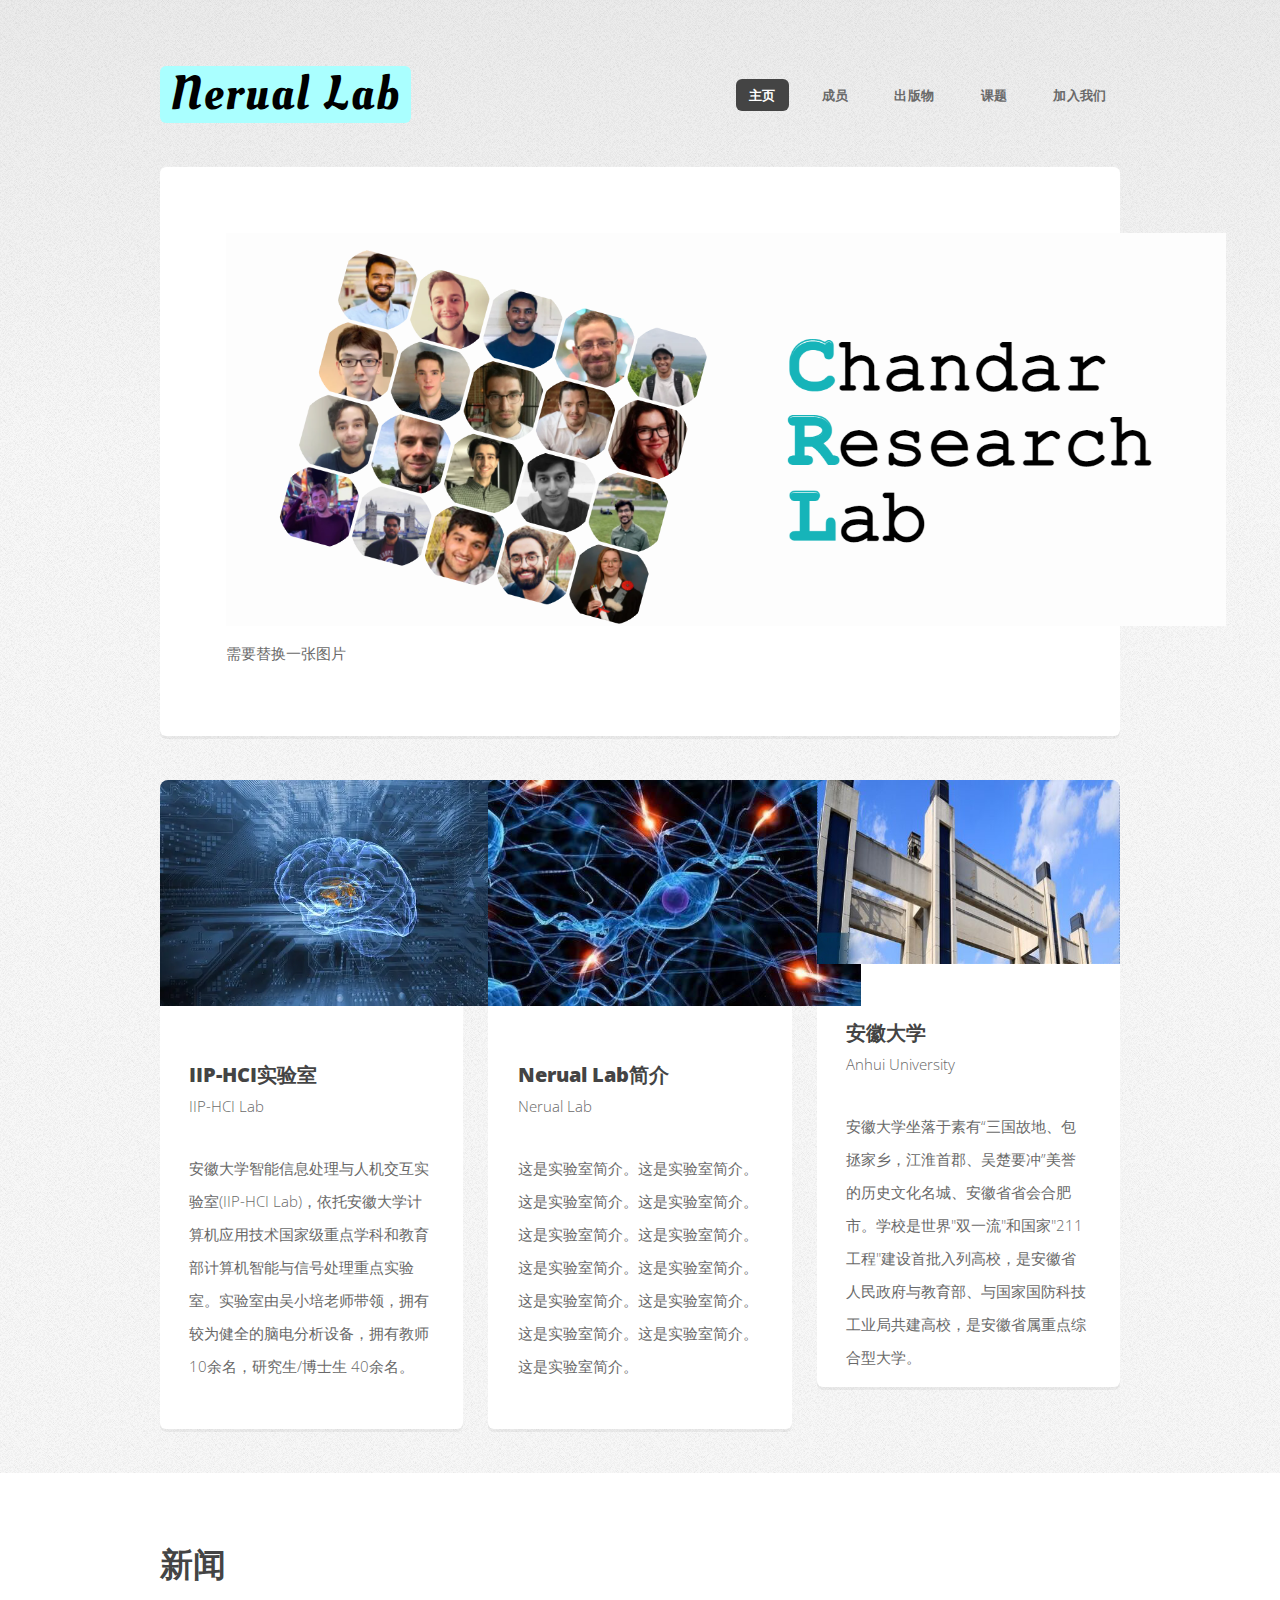
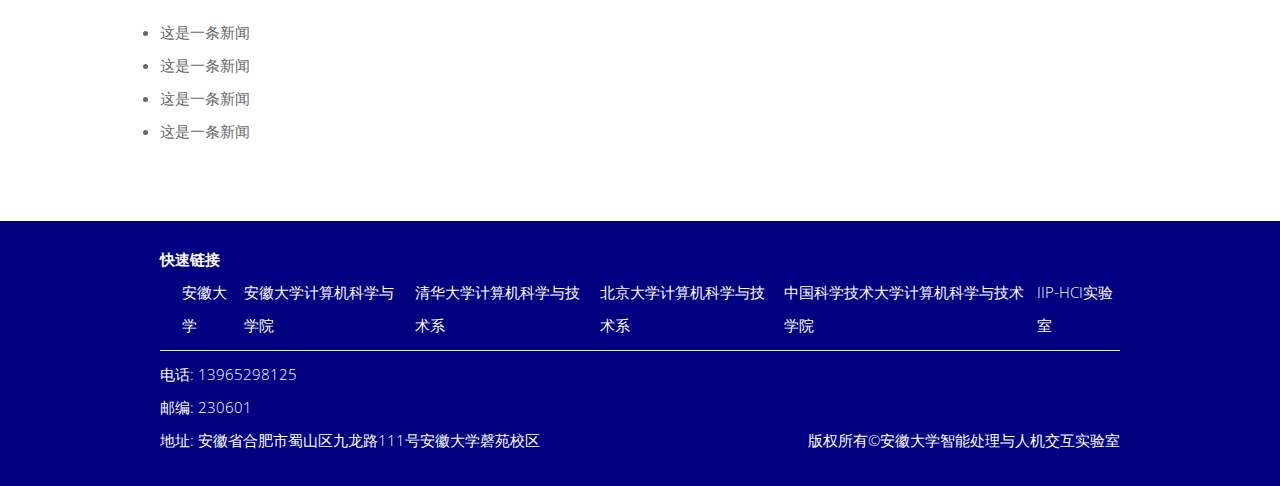
==== commit e3ab3d3f: "Add files via upload" ====
--- a/index.html
+++ b/index.html
@@ -1,254 +1,179 @@
 <!DOCTYPE HTML>
 <!--
-	Editorial by HTML5 UP
+	Verti by HTML5 UP
 	html5up.net | @ajlkn
 	Free for personal and commercial use under the CCA 3.0 license (html5up.net/license)
 -->
-
 <html>
-	<link type="favicon" rel="shortcut icon" href="favicon.ico" />
 	<head>
-		<title>AHU Neural Lab</title>
+		<title>Nerual Sci Lab</title>
 		<meta charset="utf-8" />
 		<meta name="viewport" content="width=device-width, initial-scale=1, user-scalable=no" />
 		<link rel="stylesheet" href="assets/css/main.css" />
 	</head>
-	<body class="is-preload">
+	<body class="is-preload homepage">
+		<div id="page-wrapper">
 
-		<!-- Wrapper -->
-			<div id="wrapper">
+			<!-- Header -->
+			<div id="header-wrapper">
+				<header id="header" class="container">
 
-				<!-- Main -->
-					<div id="main">
-						<div class="inner">
+					<!-- Logo -->
+					<div id="logo">
+						<h1><a href="index.html">Nerual Lab</a></h1>
+					</div>
 
-							<!-- Header -->
-								<header id="header">
-									<a href="index.html" class="logo"><strong>Editorial</strong> by HTML5 UP</a>
-									<ul class="icons">
-										<li><a href="#" class="icon brands fa-twitter"><span class="label">Twitter</span></a></li>
-										<li><a href="#" class="icon brands fa-facebook-f"><span class="label">Facebook</span></a></li>
-										<li><a href="#" class="icon brands fa-snapchat-ghost"><span class="label">Snapchat</span></a></li>
-										<li><a href="#" class="icon brands fa-instagram"><span class="label">Instagram</span></a></li>
-										<li><a href="#" class="icon brands fa-medium-m"><span class="label">Medium</span></a></li>
-									</ul>
-								</header>
+					<!-- Nav -->
+					<nav id="nav">
+						<ul>
+							<li class="current"><a href="#">主页</a></li>
+							<li><a href="People.html">成员</a></li>
+							<li><a href="Publications.html">出版物</a></li>
+							<li><a href="Topic.html">课题</a></li>
+							<li>
+								<a href="#">加入我们</a>
+								<ul>
+									<li><a href="ToStrudents.html">给未来学生的嘱咐</a></li>
+									<li><a href="ToColaborators.html">给同行们的话</a></li>
+									<li><a href="Contactus.html">联系我们</a></li>
+								</ul>
+							</li>
+						</ul>
+					</nav>
 
-							<!-- Banner -->
-								<section id="banner">
-									<div class="content">
-										<header>
-											<h1>Welcome, I’m Editorial<br />
-											by HTML5 UP</h1>
-											<p>A free and fully responsive site template</p>
-										</header>
-										<p>Aenean ornare velit lacus, ac varius enim ullamcorper eu. Proin aliquam facilisis ante interdum congue. Integer mollis, nisl amet convallis, porttitor magna ullamcorper, amet egestas mauris. Ut magna finibus nisi nec lacinia. Nam maximus erat id euismod egestas. Pellentesque sapien ac quam. Lorem ipsum dolor sit nullam.</p>
-										<ul class="actions">
-											<li><a href="#" class="button big">Learn More</a></li>
-										</ul>
-									</div>
-									<span class="image object">
-										<img src="images/pic10.jpg" alt="" />
-									</span>
-								</section>
+				</header>
+			</div>
 
-							<!-- Section -->
-								<section>
-									<header class="major">
-										<h2>Erat lacinia</h2>
+			<!-- Banner -->
+			<div id="banner-wrapper">
+				<div id="banner" class="box container">
+					<img src="images/indexPicture.jpg" style="width: 1000px"/><br />
+					需要替换一张图片
+				</div>
+			</div>
+
+			<!-- Features -->
+			<div id="features-wrapper">
+				<div class="container">
+					<div class="row">
+						<div class="col-4 col-12-medium">
+
+							<!-- Box -->
+							<section class="box feature">
+								<a class="image featured"><img src="images/IIP-HCI.webp" alt=""
+										style="width: 373px; height: 226px;" /></a>
+								<div class="inner" style="height: 423px;">
+									<header>
+										<h2>IIP-HCI实验室</h2>
+										<p>IIP-HCI Lab</p>
 									</header>
-									<div class="features">
-										<article>
-											<span class="icon fa-gem"></span>
-											<div class="content">
-												<h3>Portitor ullamcorper</h3>
-												<p>Aenean ornare velit lacus, ac varius enim lorem ullamcorper dolore. Proin aliquam facilisis ante interdum. Sed nulla amet lorem feugiat tempus aliquam.</p>
-											</div>
-										</article>
-										<article>
-											<span class="icon solid fa-paper-plane"></span>
-											<div class="content">
-												<h3>Sapien veroeros</h3>
-												<p>Aenean ornare velit lacus, ac varius enim lorem ullamcorper dolore. Proin aliquam facilisis ante interdum. Sed nulla amet lorem feugiat tempus aliquam.</p>
-											</div>
-										</article>
-										<article>
-											<span class="icon solid fa-rocket"></span>
-											<div class="content">
-												<h3>Quam lorem ipsum</h3>
-												<p>Aenean ornare velit lacus, ac varius enim lorem ullamcorper dolore. Proin aliquam facilisis ante interdum. Sed nulla amet lorem feugiat tempus aliquam.</p>
-											</div>
-										</article>
-										<article>
-											<span class="icon solid fa-signal"></span>
-											<div class="content">
-												<h3>Sed magna finibus</h3>
-												<p>Aenean ornare velit lacus, ac varius enim lorem ullamcorper dolore. Proin aliquam facilisis ante interdum. Sed nulla amet lorem feugiat tempus aliquam.</p>
-											</div>
-										</article>
-									</div>
-								</section>
+									<p>安徽大学智能信息处理与人机交互实验室(IIP-HCI
+										Lab)，依托安徽大学计算机应用技术国家级重点学科和教育部计算机智能与信号处理重点实验室。实验室由吴小培老师带领，拥有较为健全的脑电分析设备，拥有教师10余名，研究生/博士生
+										40余名。</p>
+								</div>
+							</section>
 
-							<!-- Section -->
-								<section>
-									<header class="major">
-										<h2>Ipsum sed dolor</h2>
+						</div>
+						<div class="col-4 col-12-medium">
+
+							<!-- Box -->
+							<section class="box feature">
+								<a class="image featured"><img src="images/neuralLab.jpg" alt=""
+										style="width: 373px; height: 226px;" /></a>
+								<div class="inner" style="height: 423px;">
+									<header>
+										<h2>Nerual Lab简介</h2>
+										<p>Nerual Lab</p>
 									</header>
-									<div class="posts">
-										<article>
-											<a href="#" class="image"><img src="images/pic01.jpg" alt="" /></a>
-											<h3>Interdum aenean</h3>
-											<p>Aenean ornare velit lacus, ac varius enim lorem ullamcorper dolore. Proin aliquam facilisis ante interdum. Sed nulla amet lorem feugiat tempus aliquam.</p>
-											<ul class="actions">
-												<li><a href="#" class="button">More</a></li>
-											</ul>
-										</article>
-										<article>
-											<a href="#" class="image"><img src="images/pic02.jpg" alt="" /></a>
-											<h3>Nulla amet dolore</h3>
-											<p>Aenean ornare velit lacus, ac varius enim lorem ullamcorper dolore. Proin aliquam facilisis ante interdum. Sed nulla amet lorem feugiat tempus aliquam.</p>
-											<ul class="actions">
-												<li><a href="#" class="button">More</a></li>
-											</ul>
-										</article>
-										<article>
-											<a href="#" class="image"><img src="images/pic03.jpg" alt="" /></a>
-											<h3>Tempus ullamcorper</h3>
-											<p>Aenean ornare velit lacus, ac varius enim lorem ullamcorper dolore. Proin aliquam facilisis ante interdum. Sed nulla amet lorem feugiat tempus aliquam.</p>
-											<ul class="actions">
-												<li><a href="#" class="button">More</a></li>
-											</ul>
-										</article>
-										<article>
-											<a href="#" class="image"><img src="images/pic04.jpg" alt="" /></a>
-											<h3>Sed etiam facilis</h3>
-											<p>Aenean ornare velit lacus, ac varius enim lorem ullamcorper dolore. Proin aliquam facilisis ante interdum. Sed nulla amet lorem feugiat tempus aliquam.</p>
-											<ul class="actions">
-												<li><a href="#" class="button">More</a></li>
-											</ul>
-										</article>
-										<article>
-											<a href="#" class="image"><img src="images/pic05.jpg" alt="" /></a>
-											<h3>Feugiat lorem aenean</h3>
-											<p>Aenean ornare velit lacus, ac varius enim lorem ullamcorper dolore. Proin aliquam facilisis ante interdum. Sed nulla amet lorem feugiat tempus aliquam.</p>
-											<ul class="actions">
-												<li><a href="#" class="button">More</a></li>
-											</ul>
-										</article>
-										<article>
-											<a href="#" class="image"><img src="images/pic06.jpg" alt="" /></a>
-											<h3>Amet varius aliquam</h3>
-											<p>Aenean ornare velit lacus, ac varius enim lorem ullamcorper dolore. Proin aliquam facilisis ante interdum. Sed nulla amet lorem feugiat tempus aliquam.</p>
-											<ul class="actions">
-												<li><a href="#" class="button">More</a></li>
-											</ul>
-										</article>
-									</div>
-								</section>
+									<p>这是实验室简介。这是实验室简介。这是实验室简介。这是实验室简介。这是实验室简介。这是实验室简介。这是实验室简介。这是实验室简介。这是实验室简介。这是实验室简介。这是实验室简介。这是实验室简介。这是实验室简介。
+									</p>
+								</div>
+							</section>
+
+						</div>
+						<div class="col-4 col-12-medium">
+
+							<!-- Box -->
+							<section class="box feature">
+								<a class="image featured"><img src="images/ahu.jpg" alt="" /></a>
+								<div class="inner" style="height: 423px;">
+									<header>
+										<h2>安徽大学</h2>
+										<p>Anhui University</p>
+									</header>
+									<p> 安徽大学坐落于素有“三国故地、包拯家乡，江淮首郡、吴楚要冲”美誉的历史文化名城、安徽省省会合肥市。学校是世界"双一流"和国家"211工程"建设首批入列高校，是安徽省人民政府与教育部、与国家国防科技工业局共建高校，是安徽省属重点综合型大学。
+									</p>
+								</div>
+							</section>
 
 						</div>
 					</div>
+				</div>
+			</div>
 
-				<!-- Sidebar -->
-					<div id="sidebar">
-						<div class="inner">
-
-							<!-- Search -->
-								<section id="search" class="alt">
-									<form method="post" action="#">
-										<input type="text" name="query" id="query" placeholder="Search" />
-									</form>
-								</section>
-
-							<!-- Menu -->
-								<nav id="menu">
-									<header class="major">
-										<h2>Menu</h2>
-									</header>
-									<ul>
-										<li><a href="index.html">Introductory Guide to Shiang’s Lab</a></li>
-										<li><a href="generic.html">Generic</a></li>
-										<li><a href="elements.html">Elements</a></li>
-										<li>
-											<span class="opener">Submenu</span>
-											<ul>
-												<li><a href="#">Lorem Dolor</a></li>
-												<li><a href="#">Ipsum Adipiscing</a></li>
-												<li><a href="#">Tempus Magna</a></li>
-												<li><a href="#">Feugiat Veroeros</a></li>
-											</ul>
-										</li>
-										<li><a href="#">Etiam Dolore</a></li>
-										<li><a href="#">Adipiscing</a></li>
-										<li>
-											<span class="opener">Another Submenu</span>
-											<ul>
-												<li><a href="#">Lorem Dolor</a></li>
-												<li><a href="#">Ipsum Adipiscing</a></li>
-												<li><a href="#">Tempus Magna</a></li>
-												<li><a href="#">Feugiat Veroeros</a></li>
-											</ul>
-										</li>
-										<li><a href="#">Maximus Erat</a></li>
-										<li><a href="#">Sapien Mauris</a></li>
-										<li><a href="#">Amet Lacinia</a></li>
-									</ul>
-								</nav>
-
-							<!-- Section -->
-								<section>
-									<header class="major">
-										<h2>Ante interdum</h2>
-									</header>
-									<div class="mini-posts">
-										<article>
-											<a href="#" class="image"><img src="images/pic07.jpg" alt="" /></a>
-											<p>Aenean ornare velit lacus, ac varius enim lorem ullamcorper dolore aliquam.</p>
-										</article>
-										<article>
-											<a href="#" class="image"><img src="images/pic08.jpg" alt="" /></a>
-											<p>Aenean ornare velit lacus, ac varius enim lorem ullamcorper dolore aliquam.</p>
-										</article>
-										<article>
-											<a href="#" class="image"><img src="images/pic09.jpg" alt="" /></a>
-											<p>Aenean ornare velit lacus, ac varius enim lorem ullamcorper dolore aliquam.</p>
-										</article>
-									</div>
-									<ul class="actions">
-										<li><a href="#" class="button">More</a></li>
-									</ul>
-								</section>
-
-							<!-- Section -->
-								<section>
-									<header class="major">
-										<h2>Get in touch</h2>
-									</header>
-									<p>Sed varius enim lorem ullamcorper dolore aliquam aenean ornare velit lacus, ac varius enim lorem ullamcorper dolore. Proin sed aliquam facilisis ante interdum. Sed nulla amet lorem feugiat tempus aliquam.</p>
-									<ul class="contact">
-										<li class="icon solid fa-envelope"><a href="#">information@untitled.tld</a></li>
-										<li class="icon solid fa-phone">(000) 000-0000</li>
-										<li class="icon solid fa-home">1234 Somewhere Road #8254<br />
-										Nashville, TN 00000-0000</li>
-									</ul>
-								</section>
-
-							<!-- Footer -->
-								<footer id="footer">
-									<p class="copyright">&copy; Untitled. All rights reserved. Demo Images: <a href="https://unsplash.com">Unsplash</a>. Design: <a href="https://html5up.net">HTML5 UP</a>.</p>
-								</footer>
-
+			<!-- Main -->
+			<div id="main-wrapper">
+				<div class="container">
+					<div class="row gtr-200">
+						<!-- Content -->
+						<div id="content">
+							<section class="last">
+								<h2>新闻</h2>
+								<li style="list-style:disc">这是一条新闻</li>
+								<li style="list-style:disc">这是一条新闻</li>
+								<li style="list-style:disc">这是一条新闻</li>
+								<li style="list-style:disc">这是一条新闻</li>
+							</section>
 						</div>
 					</div>
-
+				</div>
 			</div>
 
+			<!-- Footer -->
+			<div id="footer-wrapper">
+				<footer id="footer" class="container">
+					<div class="row">
+						<div>
+
+							<!-- Contact -->
+							<section style="margin-bottom: 5px;">
+								<h4 style="color: white;">快速链接</h4>
+								<ul style="list-style: none;display: flex;">
+									<li><a href="http://www.ahu.edu.cn/" target=_blank" title="安徽大学"> 安徽大学 </a></li>
+									<li><a href="http://cs.ahu.edu.cn/" target="_blank"
+											title="安徽大学计算机科学与技术学院">安徽大学计算机科学与学院 </a></li>
+									<li><a href="http://www.cs.tsinghua.edu.cn/" target="_blank" title="清华大学计算机科学与技术系">
+											清华大学计算机科学与技术系 </a></li>
+									<li><a href="https://cs.pku.edu.cn/" target="_blank" title="北京大学计算机科学与技术系">
+											北京大学计算机科学与技术系 </a></li>
+									<li><a href="http://cs.ustc.edu.cn/" target="_blank" title="中国科学技术大学计算机科学与技术学院">
+											中国科学技术大学计算机科学与技术学院 </a></li>
+									<li><a href="http://iiphci.ahu.edu.cn/toIndex_iipchi" target="_blank"
+											title="IIP-HCI实验室">
+											IIP-HCI实验室 </a></li>
+								</ul>
+							</section>
+							<hr>
+							<section  style="color : white">
+								<span>电话: 13965298125</span><br>
+								<span>邮编: 230601</span><br>
+								<span>地址: 安徽省合肥市蜀山区九龙路111号安徽大学磬苑校区</span>
+								<div style="float:right">版权所有©安徽大学智能处理与人机交互实验室</div>
+							</section>
+						</div>
+					</div>
+				</footer>
+			</div>
+		</div>
+
 		<!-- Scripts -->
-			<script src="assets/js/jquery.min.js"></script>
-			<script src="assets/js/browser.min.js"></script>
-			<script src="assets/js/breakpoints.min.js"></script>
-			<script src="assets/js/util.js"></script>
-			<script src="assets/js/main.js"></script>
+
+		<script src="assets/js/jquery.min.js"></script>
+		<script src="assets/js/jquery.dropotron.min.js"></script>
+		<script src="assets/js/browser.min.js"></script>
+		<script src="assets/js/breakpoints.min.js"></script>
+		<script src="assets/js/util.js"></script>
+		<script src="assets/js/main.js"></script>
 
 	</body>
-</html>+</html>
--- a/assets/css/main.css
+++ b/assets/css/main.css
@@ -1,10 +1,12 @@
-@import url(fontawesome-all.min.css);
-@import url("https://fonts.googleapis.com/css?family=Open+Sans:400,600,400italic,600italic|Roboto+Slab:400,700");
-/*
-	Editorial by HTML5 UP
-	html5up.net | @ajlkn
-	Free for personal and commercial use under the CCA 3.0 license (html5up.net/license)
+@import url("fontawesome-all.min.css");
+@import url("https://fonts.googleapis.com/css?family=Oleo+Script:400|Open+Sans:300,300italic,600,600italic,800");
+
+/*
+	Verti by HTML5 UP
+	html5up.net | @ajlkn
+	Free for personal and commercial use under the CCA 3.0 license (html5up.net/license)
 */
+
 html, body, div, span, applet, object,
 iframe, h1, h2, h3, h4, h5, h6, p, blockquote,
 pre, a, abbr, acronym, address, big, cite,
@@ -16,2258 +18,2724 @@
 canvas, details, embed, figure, figcaption,
 footer, header, hgroup, menu, nav, output, ruby,
 section, summary, time, mark, audio, video {
-  margin: 0;
-  padding: 0;
-  border: 0;
-  font-size: 100%;
-  font: inherit;
-  vertical-align: baseline; }
+	margin: 0;
+	padding: 0;
+	border: 0;
+	font-size: 100%;
+	font: inherit;
+	vertical-align: baseline;}
 
 article, aside, details, figcaption, figure,
 footer, header, hgroup, menu, nav, section {
-  display: block; }
+	display: block;}
 
 body {
-  line-height: 1; }
+	line-height: 1;
+}
 
 ol, ul {
-  list-style: none; }
+	list-style: none;
+}
 
 blockquote, q {
-  quotes: none; }
-  blockquote:before, blockquote:after, q:before, q:after {
-    content: '';
-    content: none; }
+	quotes: none;
+}
+
+	blockquote:before, blockquote:after, q:before, q:after {
+		content: '';
+		content: none;
+	}
 
 table {
-  border-collapse: collapse;
-  border-spacing: 0; }
+	border-collapse: collapse;
+	border-spacing: 0;
+}
 
 body {
-  -webkit-text-size-adjust: none; }
+	-webkit-text-size-adjust: none;
+}
 
 mark {
-  background-color: transparent;
-  color: inherit; }
+	background-color: transparent;
+	color: inherit;
+}
 
 input::-moz-focus-inner {
-  border: 0;
-  padding: 0; }
+	border: 0;
+	padding: 0;
+}
 
 input, select, textarea {
-  -moz-appearance: none;
-  -webkit-appearance: none;
-  -ms-appearance: none;
-  appearance: none; }
+	-moz-appearance: none;
+	-webkit-appearance: none;
+	-ms-appearance: none;
+	appearance: none;
+}
 
 /* Basic */
-@-ms-viewport {
-  width: device-width; }
-
-body {
-  -ms-overflow-style: scrollbar; }
-
-@media screen and (max-width: 480px) {
-  html, body {
-    min-width: 320px; } }
-
-html {
-  box-sizing: border-box; }
-
-*, *:before, *:after {
-  box-sizing: inherit; }
-
-body {
-  background: #ffffff; }
-  body.is-preload *, body.is-preload *:before, body.is-preload *:after, body.is-resizing *, body.is-resizing *:before, body.is-resizing *:after {
-    -moz-animation: none !important;
-    -webkit-animation: none !important;
-    -ms-animation: none !important;
-    animation: none !important;
-    -moz-transition: none !important;
-    -webkit-transition: none !important;
-    -ms-transition: none !important;
-    transition: none !important; }
-
-/* Type */
-body, input, select, textarea {
-  color: #7f888f;
-  font-family: "Open Sans", sans-serif;
-  font-size: 13pt;
-  font-weight: 400;
-  line-height: 1.65; }
-  @media screen and (max-width: 1680px) {
-    body, input, select, textarea {
-      font-size: 11pt; } }
-  @media screen and (max-width: 1280px) {
-    body, input, select, textarea {
-      font-size: 10pt; } }
-  @media screen and (max-width: 360px) {
-    body, input, select, textarea {
-      font-size: 9pt; } }
-
-a {
-  -moz-transition: color 0.2s ease-in-out, border-bottom-color 0.2s ease-in-out;
-  -webkit-transition: color 0.2s ease-in-out, border-bottom-color 0.2s ease-in-out;
-  -ms-transition: color 0.2s ease-in-out, border-bottom-color 0.2s ease-in-out;
-  transition: color 0.2s ease-in-out, border-bottom-color 0.2s ease-in-out;
-  border-bottom: dotted 1px;
-  color: #f56a6a;
-  text-decoration: none; }
-  a:hover {
-    border-bottom-color: #f56a6a;
-    color: #f56a6a !important; }
-    a:hover strong {
-      color: inherit; }
-
-strong, b {
-  color: #3d4449;
-  font-weight: 600; }
-
-em, i {
-  font-style: italic; }
-
-p {
-  margin: 0 0 2em 0; }
-
-h1, h2, h3, h4, h5, h6 {
-  color: #3d4449;
-  font-family: "Roboto Slab", serif;
-  font-weight: 700;
-  line-height: 1.5;
-  margin: 0 0 1em 0; }
-  h1 a, h2 a, h3 a, h4 a, h5 a, h6 a {
-    color: inherit;
-    text-decoration: none;
-    border-bottom: 0; }
-
-h1 {
-  font-size: 4em;
-  margin: 0 0 0.5em 0;
-  line-height: 1.3; }
-
-h2 {
-  font-size: 1.75em; }
-
-h3 {
-  font-size: 1.25em; }
-
-h4 {
-  font-size: 1.1em; }
-
-h5 {
-  font-size: 0.9em; }
-
-h6 {
-  font-size: 0.7em; }
-
-@media screen and (max-width: 1680px) {
-  h1 {
-    font-size: 3.5em; } }
-
-@media screen and (max-width: 980px) {
-  h1 {
-    font-size: 3.25em; } }
-
-@media screen and (max-width: 736px) {
-  h1 {
-    font-size: 2em;
-    line-height: 1.4; }
-  h2 {
-    font-size: 1.5em; } }
-
-sub {
-  font-size: 0.8em;
-  position: relative;
-  top: 0.5em; }
-
-sup {
-  font-size: 0.8em;
-  position: relative;
-  top: -0.5em; }
-
-blockquote {
-  border-left: solid 3px rgba(210, 215, 217, 0.75);
-  font-style: italic;
-  margin: 0 0 2em 0;
-  padding: 0.5em 0 0.5em 2em; }
-
-code {
-  background: rgba(230, 235, 237, 0.25);
-  border-radius: 0.375em;
-  border: solid 1px rgba(210, 215, 217, 0.75);
-  font-family: "Courier New", monospace;
-  font-size: 0.9em;
-  margin: 0 0.25em;
-  padding: 0.25em 0.65em; }
-
-pre {
-  -webkit-overflow-scrolling: touch;
-  font-family: "Courier New", monospace;
-  font-size: 0.9em;
-  margin: 0 0 2em 0; }
-  pre code {
-    display: block;
-    line-height: 1.75;
-    padding: 1em 1.5em;
-    overflow-x: auto; }
-
-hr {
-  border: 0;
-  border-bottom: solid 1px rgba(210, 215, 217, 0.75);
-  margin: 2em 0; }
-  hr.major {
-    margin: 3em 0; }
-
-.align-left {
-  text-align: left; }
-
-.align-center {
-  text-align: center; }
-
-.align-right {
-  text-align: right; }
+
+	@-ms-viewport {
+		width: device-width;
+	}
+
+	html {
+		box-sizing: border-box;
+	}
+
+	*, *:before, *:after {
+		box-sizing: inherit;
+	}
+
+	body {
+		background-image: -moz-linear-gradient(top, rgba(0, 0, 0, 0.05), rgba(0, 0, 0, 0)), url("images/bg01.png");
+		background-image: -webkit-linear-gradient(top, rgba(0, 0, 0, 0.05), rgba(0, 0, 0, 0)), url("images/bg01.png");
+		background-image: -ms-linear-gradient(top, rgba(0, 0, 0, 0.05), rgba(0, 0, 0, 0)), url("images/bg01.png");
+		background-image: linear-gradient(top, rgba(0, 0, 0, 0.05), rgba(0, 0, 0, 0)), url("images/bg01.png");
+		background-color: #f7f7f7;
+		background-position: top left, top left;
+		background-repeat: repeat-x, repeat;
+		background-size: 100% 30em, auto;
+		font-family: 'Open Sans', sans-serif;
+		font-size: 13pt;
+		color: #696969;
+		font-weight: 300;
+		line-height: 2.25em;
+	}
+
+		body.is-preload *, body.is-preload *:before, body.is-preload *:after {
+			-moz-animation: none !important;
+			-webkit-animation: none !important;
+			-ms-animation: none !important;
+			animation: none !important;
+			-moz-transition: none !important;
+			-webkit-transition: none !important;
+			-ms-transition: none !important;
+			transition: none !important;
+		}
+
+	input, select, textarea {
+		font-family: 'Open Sans', sans-serif;
+		font-size: 13pt;
+		color: #696969;
+		font-weight: 300;
+		line-height: 2.25em;
+	}
+
+	a {
+		color: #0090c5;
+		text-decoration: underline;
+	}
+
+		a:hover {
+			text-decoration: none;
+		}
+
+	h1, h2, h3, h4, h5, h6 {
+		color: #444;
+		font-weight: 800;
+	}
+
+		h1 a, h2 a, h3 a, h4 a, h5 a, h6 a {
+			color: inherit;
+			text-decoration: none;
+			outline: 0;
+		}
+
+	h2 {
+		font-size: 2.25em;
+		margin: 0 0 1.1em 0;
+		line-height: 1em;
+	}
+
+	h3 {
+		font-size: 1.35em;
+		margin: 0 0 1em 0;
+	}
+
+	b, strong {
+		font-weight: 600;
+		color: #444;
+	}
+
+	i, em {
+		font-style: italic;
+	}
+
+	br.clear {
+		clear: both;
+	}
+
+	sub {
+		position: relative;
+		top: 0.5em;
+		font-size: 0.8em;
+	}
+
+	sup {
+		position: relative;
+		top: -0.5em;
+		font-size: 0.8em;
+	}
+
+	hr {
+		border: 0;
+		border-top: solid 1px #eee;
+	}
+
+	blockquote {
+		border-left: solid 0.5em #eee;
+		padding: 1em 0 1em 2em;
+		font-style: italic;
+	}
+
+	p, ul, ol, dl, table {
+		margin-bottom: 2em;
+	}
+
+/* Container */
+
+	.container {
+		margin: 0 auto;
+		max-width: 100%;
+		width: 1400px;
+	}
+
+		@media screen and (max-width: 1680px) {
+
+			.container {
+				width: 1200px;
+			}
+
+		}
+
+		@media screen and (max-width: 1280px) {
+
+			.container {
+				width: 960px;
+			}
+
+		}
+
+		@media screen and (max-width: 980px) {
+
+			.container {
+				width: 90%;
+			}
+
+		}
+
+		@media screen and (max-width: 736px) {
+
+			.container {
+				width: 100%;
+			}
+
+		}
 
 /* Row */
-.row {
-  display: flex;
-  flex-wrap: wrap;
-  box-sizing: border-box;
-  align-items: stretch; }
-  .row > * {
-    box-sizing: border-box; }
-  .row.gtr-uniform > * > :last-child {
-    margin-bottom: 0; }
-  .row.aln-left {
-    justify-content: flex-start; }
-  .row.aln-center {
-    justify-content: center; }
-  .row.aln-right {
-    justify-content: flex-end; }
-  .row.aln-top {
-    align-items: flex-start; }
-  .row.aln-middle {
-    align-items: center; }
-  .row.aln-bottom {
-    align-items: flex-end; }
-  .row > .imp {
-    order: -1; }
-  .row > .col-1 {
-    width: 8.33333%; }
-  .row > .off-1 {
-    margin-left: 8.33333%; }
-  .row > .col-2 {
-    width: 16.66667%; }
-  .row > .off-2 {
-    margin-left: 16.66667%; }
-  .row > .col-3 {
-    width: 25%; }
-  .row > .off-3 {
-    margin-left: 25%; }
-  .row > .col-4 {
-    width: 33.33333%; }
-  .row > .off-4 {
-    margin-left: 33.33333%; }
-  .row > .col-5 {
-    width: 41.66667%; }
-  .row > .off-5 {
-    margin-left: 41.66667%; }
-  .row > .col-6 {
-    width: 50%; }
-  .row > .off-6 {
-    margin-left: 50%; }
-  .row > .col-7 {
-    width: 58.33333%; }
-  .row > .off-7 {
-    margin-left: 58.33333%; }
-  .row > .col-8 {
-    width: 66.66667%; }
-  .row > .off-8 {
-    margin-left: 66.66667%; }
-  .row > .col-9 {
-    width: 75%; }
-  .row > .off-9 {
-    margin-left: 75%; }
-  .row > .col-10 {
-    width: 83.33333%; }
-  .row > .off-10 {
-    margin-left: 83.33333%; }
-  .row > .col-11 {
-    width: 91.66667%; }
-  .row > .off-11 {
-    margin-left: 91.66667%; }
-  .row > .col-12 {
-    width: 100%; }
-  .row > .off-12 {
-    margin-left: 100%; }
-  .row.gtr-0 {
-    margin-top: 0;
-    margin-left: 0em; }
-    .row.gtr-0 > * {
-      padding: 0 0 0 0em; }
-    .row.gtr-0.gtr-uniform {
-      margin-top: 0em; }
-      .row.gtr-0.gtr-uniform > * {
-        padding-top: 0em; }
-  .row.gtr-25 {
-    margin-top: 0;
-    margin-left: -0.375em; }
-    .row.gtr-25 > * {
-      padding: 0 0 0 0.375em; }
-    .row.gtr-25.gtr-uniform {
-      margin-top: -0.375em; }
-      .row.gtr-25.gtr-uniform > * {
-        padding-top: 0.375em; }
-  .row.gtr-50 {
-    margin-top: 0;
-    margin-left: -0.75em; }
-    .row.gtr-50 > * {
-      padding: 0 0 0 0.75em; }
-    .row.gtr-50.gtr-uniform {
-      margin-top: -0.75em; }
-      .row.gtr-50.gtr-uniform > * {
-        padding-top: 0.75em; }
-  .row {
-    margin-top: 0;
-    margin-left: -1.5em; }
-    .row > * {
-      padding: 0 0 0 1.5em; }
-    .row.gtr-uniform {
-      margin-top: -1.5em; }
-      .row.gtr-uniform > * {
-        padding-top: 1.5em; }
-  .row.gtr-150 {
-    margin-top: 0;
-    margin-left: -2.25em; }
-    .row.gtr-150 > * {
-      padding: 0 0 0 2.25em; }
-    .row.gtr-150.gtr-uniform {
-      margin-top: -2.25em; }
-      .row.gtr-150.gtr-uniform > * {
-        padding-top: 2.25em; }
-  .row.gtr-200 {
-    margin-top: 0;
-    margin-left: -3em; }
-    .row.gtr-200 > * {
-      padding: 0 0 0 3em; }
-    .row.gtr-200.gtr-uniform {
-      margin-top: -3em; }
-      .row.gtr-200.gtr-uniform > * {
-        padding-top: 3em; }
-  @media screen and (max-width: 1680px) {
-    .row {
-      display: flex;
-      flex-wrap: wrap;
-      box-sizing: border-box;
-      align-items: stretch; }
-      .row > * {
-        box-sizing: border-box; }
-      .row.gtr-uniform > * > :last-child {
-        margin-bottom: 0; }
-      .row.aln-left {
-        justify-content: flex-start; }
-      .row.aln-center {
-        justify-content: center; }
-      .row.aln-right {
-        justify-content: flex-end; }
-      .row.aln-top {
-        align-items: flex-start; }
-      .row.aln-middle {
-        align-items: center; }
-      .row.aln-bottom {
-        align-items: flex-end; }
-      .row > .imp-xlarge {
-        order: -1; }
-      .row > .col-1-xlarge {
-        width: 8.33333%; }
-      .row > .off-1-xlarge {
-        margin-left: 8.33333%; }
-      .row > .col-2-xlarge {
-        width: 16.66667%; }
-      .row > .off-2-xlarge {
-        margin-left: 16.66667%; }
-      .row > .col-3-xlarge {
-        width: 25%; }
-      .row > .off-3-xlarge {
-        margin-left: 25%; }
-      .row > .col-4-xlarge {
-        width: 33.33333%; }
-      .row > .off-4-xlarge {
-        margin-left: 33.33333%; }
-      .row > .col-5-xlarge {
-        width: 41.66667%; }
-      .row > .off-5-xlarge {
-        margin-left: 41.66667%; }
-      .row > .col-6-xlarge {
-        width: 50%; }
-      .row > .off-6-xlarge {
-        margin-left: 50%; }
-      .row > .col-7-xlarge {
-        width: 58.33333%; }
-      .row > .off-7-xlarge {
-        margin-left: 58.33333%; }
-      .row > .col-8-xlarge {
-        width: 66.66667%; }
-      .row > .off-8-xlarge {
-        margin-left: 66.66667%; }
-      .row > .col-9-xlarge {
-        width: 75%; }
-      .row > .off-9-xlarge {
-        margin-left: 75%; }
-      .row > .col-10-xlarge {
-        width: 83.33333%; }
-      .row > .off-10-xlarge {
-        margin-left: 83.33333%; }
-      .row > .col-11-xlarge {
-        width: 91.66667%; }
-      .row > .off-11-xlarge {
-        margin-left: 91.66667%; }
-      .row > .col-12-xlarge {
-        width: 100%; }
-      .row > .off-12-xlarge {
-        margin-left: 100%; }
-      .row.gtr-0 {
-        margin-top: 0;
-        margin-left: 0em; }
-        .row.gtr-0 > * {
-          padding: 0 0 0 0em; }
-        .row.gtr-0.gtr-uniform {
-          margin-top: 0em; }
-          .row.gtr-0.gtr-uniform > * {
-            padding-top: 0em; }
-      .row.gtr-25 {
-        margin-top: 0;
-        margin-left: -0.375em; }
-        .row.gtr-25 > * {
-          padding: 0 0 0 0.375em; }
-        .row.gtr-25.gtr-uniform {
-          margin-top: -0.375em; }
-          .row.gtr-25.gtr-uniform > * {
-            padding-top: 0.375em; }
-      .row.gtr-50 {
-        margin-top: 0;
-        margin-left: -0.75em; }
-        .row.gtr-50 > * {
-          padding: 0 0 0 0.75em; }
-        .row.gtr-50.gtr-uniform {
-          margin-top: -0.75em; }
-          .row.gtr-50.gtr-uniform > * {
-            padding-top: 0.75em; }
-      .row {
-        margin-top: 0;
-        margin-left: -1.5em; }
-        .row > * {
-          padding: 0 0 0 1.5em; }
-        .row.gtr-uniform {
-          margin-top: -1.5em; }
-          .row.gtr-uniform > * {
-            padding-top: 1.5em; }
-      .row.gtr-150 {
-        margin-top: 0;
-        margin-left: -2.25em; }
-        .row.gtr-150 > * {
-          padding: 0 0 0 2.25em; }
-        .row.gtr-150.gtr-uniform {
-          margin-top: -2.25em; }
-          .row.gtr-150.gtr-uniform > * {
-            padding-top: 2.25em; }
-      .row.gtr-200 {
-        margin-top: 0;
-        margin-left: -3em; }
-        .row.gtr-200 > * {
-          padding: 0 0 0 3em; }
-        .row.gtr-200.gtr-uniform {
-          margin-top: -3em; }
-          .row.gtr-200.gtr-uniform > * {
-            padding-top: 3em; } }
-  @media screen and (max-width: 1280px) {
-    .row {
-      display: flex;
-      flex-wrap: wrap;
-      box-sizing: border-box;
-      align-items: stretch; }
-      .row > * {
-        box-sizing: border-box; }
-      .row.gtr-uniform > * > :last-child {
-        margin-bottom: 0; }
-      .row.aln-left {
-        justify-content: flex-start; }
-      .row.aln-center {
-        justify-content: center; }
-      .row.aln-right {
-        justify-content: flex-end; }
-      .row.aln-top {
-        align-items: flex-start; }
-      .row.aln-middle {
-        align-items: center; }
-      .row.aln-bottom {
-        align-items: flex-end; }
-      .row > .imp-large {
-        order: -1; }
-      .row > .col-1-large {
-        width: 8.33333%; }
-      .row > .off-1-large {
-        margin-left: 8.33333%; }
-      .row > .col-2-large {
-        width: 16.66667%; }
-      .row > .off-2-large {
-        margin-left: 16.66667%; }
-      .row > .col-3-large {
-        width: 25%; }
-      .row > .off-3-large {
-        margin-left: 25%; }
-      .row > .col-4-large {
-        width: 33.33333%; }
-      .row > .off-4-large {
-        margin-left: 33.33333%; }
-      .row > .col-5-large {
-        width: 41.66667%; }
-      .row > .off-5-large {
-        margin-left: 41.66667%; }
-      .row > .col-6-large {
-        width: 50%; }
-      .row > .off-6-large {
-        margin-left: 50%; }
-      .row > .col-7-large {
-        width: 58.33333%; }
-      .row > .off-7-large {
-        margin-left: 58.33333%; }
-      .row > .col-8-large {
-        width: 66.66667%; }
-      .row > .off-8-large {
-        margin-left: 66.66667%; }
-      .row > .col-9-large {
-        width: 75%; }
-      .row > .off-9-large {
-        margin-left: 75%; }
-      .row > .col-10-large {
-        width: 83.33333%; }
-      .row > .off-10-large {
-        margin-left: 83.33333%; }
-      .row > .col-11-large {
-        width: 91.66667%; }
-      .row > .off-11-large {
-        margin-left: 91.66667%; }
-      .row > .col-12-large {
-        width: 100%; }
-      .row > .off-12-large {
-        margin-left: 100%; }
-      .row.gtr-0 {
-        margin-top: 0;
-        margin-left: 0em; }
-        .row.gtr-0 > * {
-          padding: 0 0 0 0em; }
-        .row.gtr-0.gtr-uniform {
-          margin-top: 0em; }
-          .row.gtr-0.gtr-uniform > * {
-            padding-top: 0em; }
-      .row.gtr-25 {
-        margin-top: 0;
-        margin-left: -0.375em; }
-        .row.gtr-25 > * {
-          padding: 0 0 0 0.375em; }
-        .row.gtr-25.gtr-uniform {
-          margin-top: -0.375em; }
-          .row.gtr-25.gtr-uniform > * {
-            padding-top: 0.375em; }
-      .row.gtr-50 {
-        margin-top: 0;
-        margin-left: -0.75em; }
-        .row.gtr-50 > * {
-          padding: 0 0 0 0.75em; }
-        .row.gtr-50.gtr-uniform {
-          margin-top: -0.75em; }
-          .row.gtr-50.gtr-uniform > * {
-            padding-top: 0.75em; }
-      .row {
-        margin-top: 0;
-        margin-left: -1.5em; }
-        .row > * {
-          padding: 0 0 0 1.5em; }
-        .row.gtr-uniform {
-          margin-top: -1.5em; }
-          .row.gtr-uniform > * {
-            padding-top: 1.5em; }
-      .row.gtr-150 {
-        margin-top: 0;
-        margin-left: -2.25em; }
-        .row.gtr-150 > * {
-          padding: 0 0 0 2.25em; }
-        .row.gtr-150.gtr-uniform {
-          margin-top: -2.25em; }
-          .row.gtr-150.gtr-uniform > * {
-            padding-top: 2.25em; }
-      .row.gtr-200 {
-        margin-top: 0;
-        margin-left: -3em; }
-        .row.gtr-200 > * {
-          padding: 0 0 0 3em; }
-        .row.gtr-200.gtr-uniform {
-          margin-top: -3em; }
-          .row.gtr-200.gtr-uniform > * {
-            padding-top: 3em; } }
-  @media screen and (max-width: 980px) {
-    .row {
-      display: flex;
-      flex-wrap: wrap;
-      box-sizing: border-box;
-      align-items: stretch; }
-      .row > * {
-        box-sizing: border-box; }
-      .row.gtr-uniform > * > :last-child {
-        margin-bottom: 0; }
-      .row.aln-left {
-        justify-content: flex-start; }
-      .row.aln-center {
-        justify-content: center; }
-      .row.aln-right {
-        justify-content: flex-end; }
-      .row.aln-top {
-        align-items: flex-start; }
-      .row.aln-middle {
-        align-items: center; }
-      .row.aln-bottom {
-        align-items: flex-end; }
-      .row > .imp-medium {
-        order: -1; }
-      .row > .col-1-medium {
-        width: 8.33333%; }
-      .row > .off-1-medium {
-        margin-left: 8.33333%; }
-      .row > .col-2-medium {
-        width: 16.66667%; }
-      .row > .off-2-medium {
-        margin-left: 16.66667%; }
-      .row > .col-3-medium {
-        width: 25%; }
-      .row > .off-3-medium {
-        margin-left: 25%; }
-      .row > .col-4-medium {
-        width: 33.33333%; }
-      .row > .off-4-medium {
-        margin-left: 33.33333%; }
-      .row > .col-5-medium {
-        width: 41.66667%; }
-      .row > .off-5-medium {
-        margin-left: 41.66667%; }
-      .row > .col-6-medium {
-        width: 50%; }
-      .row > .off-6-medium {
-        margin-left: 50%; }
-      .row > .col-7-medium {
-        width: 58.33333%; }
-      .row > .off-7-medium {
-        margin-left: 58.33333%; }
-      .row > .col-8-medium {
-        width: 66.66667%; }
-      .row > .off-8-medium {
-        margin-left: 66.66667%; }
-      .row > .col-9-medium {
-        width: 75%; }
-      .row > .off-9-medium {
-        margin-left: 75%; }
-      .row > .col-10-medium {
-        width: 83.33333%; }
-      .row > .off-10-medium {
-        margin-left: 83.33333%; }
-      .row > .col-11-medium {
-        width: 91.66667%; }
-      .row > .off-11-medium {
-        margin-left: 91.66667%; }
-      .row > .col-12-medium {
-        width: 100%; }
-      .row > .off-12-medium {
-        margin-left: 100%; }
-      .row.gtr-0 {
-        margin-top: 0;
-        margin-left: 0em; }
-        .row.gtr-0 > * {
-          padding: 0 0 0 0em; }
-        .row.gtr-0.gtr-uniform {
-          margin-top: 0em; }
-          .row.gtr-0.gtr-uniform > * {
-            padding-top: 0em; }
-      .row.gtr-25 {
-        margin-top: 0;
-        margin-left: -0.375em; }
-        .row.gtr-25 > * {
-          padding: 0 0 0 0.375em; }
-        .row.gtr-25.gtr-uniform {
-          margin-top: -0.375em; }
-          .row.gtr-25.gtr-uniform > * {
-            padding-top: 0.375em; }
-      .row.gtr-50 {
-        margin-top: 0;
-        margin-left: -0.75em; }
-        .row.gtr-50 > * {
-          padding: 0 0 0 0.75em; }
-        .row.gtr-50.gtr-uniform {
-          margin-top: -0.75em; }
-          .row.gtr-50.gtr-uniform > * {
-            padding-top: 0.75em; }
-      .row {
-        margin-top: 0;
-        margin-left: -1.5em; }
-        .row > * {
-          padding: 0 0 0 1.5em; }
-        .row.gtr-uniform {
-          margin-top: -1.5em; }
-          .row.gtr-uniform > * {
-            padding-top: 1.5em; }
-      .row.gtr-150 {
-        margin-top: 0;
-        margin-left: -2.25em; }
-        .row.gtr-150 > * {
-          padding: 0 0 0 2.25em; }
-        .row.gtr-150.gtr-uniform {
-          margin-top: -2.25em; }
-          .row.gtr-150.gtr-uniform > * {
-            padding-top: 2.25em; }
-      .row.gtr-200 {
-        margin-top: 0;
-        margin-left: -3em; }
-        .row.gtr-200 > * {
-          padding: 0 0 0 3em; }
-        .row.gtr-200.gtr-uniform {
-          margin-top: -3em; }
-          .row.gtr-200.gtr-uniform > * {
-            padding-top: 3em; } }
-  @media screen and (max-width: 736px) {
-    .row {
-      display: flex;
-      flex-wrap: wrap;
-      box-sizing: border-box;
-      align-items: stretch; }
-      .row > * {
-        box-sizing: border-box; }
-      .row.gtr-uniform > * > :last-child {
-        margin-bottom: 0; }
-      .row.aln-left {
-        justify-content: flex-start; }
-      .row.aln-center {
-        justify-content: center; }
-      .row.aln-right {
-        justify-content: flex-end; }
-      .row.aln-top {
-        align-items: flex-start; }
-      .row.aln-middle {
-        align-items: center; }
-      .row.aln-bottom {
-        align-items: flex-end; }
-      .row > .imp-small {
-        order: -1; }
-      .row > .col-1-small {
-        width: 8.33333%; }
-      .row > .off-1-small {
-        margin-left: 8.33333%; }
-      .row > .col-2-small {
-        width: 16.66667%; }
-      .row > .off-2-small {
-        margin-left: 16.66667%; }
-      .row > .col-3-small {
-        width: 25%; }
-      .row > .off-3-small {
-        margin-left: 25%; }
-      .row > .col-4-small {
-        width: 33.33333%; }
-      .row > .off-4-small {
-        margin-left: 33.33333%; }
-      .row > .col-5-small {
-        width: 41.66667%; }
-      .row > .off-5-small {
-        margin-left: 41.66667%; }
-      .row > .col-6-small {
-        width: 50%; }
-      .row > .off-6-small {
-        margin-left: 50%; }
-      .row > .col-7-small {
-        width: 58.33333%; }
-      .row > .off-7-small {
-        margin-left: 58.33333%; }
-      .row > .col-8-small {
-        width: 66.66667%; }
-      .row > .off-8-small {
-        margin-left: 66.66667%; }
-      .row > .col-9-small {
-        width: 75%; }
-      .row > .off-9-small {
-        margin-left: 75%; }
-      .row > .col-10-small {
-        width: 83.33333%; }
-      .row > .off-10-small {
-        margin-left: 83.33333%; }
-      .row > .col-11-small {
-        width: 91.66667%; }
-      .row > .off-11-small {
-        margin-left: 91.66667%; }
-      .row > .col-12-small {
-        width: 100%; }
-      .row > .off-12-small {
-        margin-left: 100%; }
-      .row.gtr-0 {
-        margin-top: 0;
-        margin-left: 0em; }
-        .row.gtr-0 > * {
-          padding: 0 0 0 0em; }
-        .row.gtr-0.gtr-uniform {
-          margin-top: 0em; }
-          .row.gtr-0.gtr-uniform > * {
-            padding-top: 0em; }
-      .row.gtr-25 {
-        margin-top: 0;
-        margin-left: -0.375em; }
-        .row.gtr-25 > * {
-          padding: 0 0 0 0.375em; }
-        .row.gtr-25.gtr-uniform {
-          margin-top: -0.375em; }
-          .row.gtr-25.gtr-uniform > * {
-            padding-top: 0.375em; }
-      .row.gtr-50 {
-        margin-top: 0;
-        margin-left: -0.75em; }
-        .row.gtr-50 > * {
-          padding: 0 0 0 0.75em; }
-        .row.gtr-50.gtr-uniform {
-          margin-top: -0.75em; }
-          .row.gtr-50.gtr-uniform > * {
-            padding-top: 0.75em; }
-      .row {
-        margin-top: 0;
-        margin-left: -1.5em; }
-        .row > * {
-          padding: 0 0 0 1.5em; }
-        .row.gtr-uniform {
-          margin-top: -1.5em; }
-          .row.gtr-uniform > * {
-            padding-top: 1.5em; }
-      .row.gtr-150 {
-        margin-top: 0;
-        margin-left: -2.25em; }
-        .row.gtr-150 > * {
-          padding: 0 0 0 2.25em; }
-        .row.gtr-150.gtr-uniform {
-          margin-top: -2.25em; }
-          .row.gtr-150.gtr-uniform > * {
-            padding-top: 2.25em; }
-      .row.gtr-200 {
-        margin-top: 0;
-        margin-left: -3em; }
-        .row.gtr-200 > * {
-          padding: 0 0 0 3em; }
-        .row.gtr-200.gtr-uniform {
-          margin-top: -3em; }
-          .row.gtr-200.gtr-uniform > * {
-            padding-top: 3em; } }
-  @media screen and (max-width: 480px) {
-    .row {
-      display: flex;
-      flex-wrap: wrap;
-      box-sizing: border-box;
-      align-items: stretch; }
-      .row > * {
-        box-sizing: border-box; }
-      .row.gtr-uniform > * > :last-child {
-        margin-bottom: 0; }
-      .row.aln-left {
-        justify-content: flex-start; }
-      .row.aln-center {
-        justify-content: center; }
-      .row.aln-right {
-        justify-content: flex-end; }
-      .row.aln-top {
-        align-items: flex-start; }
-      .row.aln-middle {
-        align-items: center; }
-      .row.aln-bottom {
-        align-items: flex-end; }
-      .row > .imp-xsmall {
-        order: -1; }
-      .row > .col-1-xsmall {
-        width: 8.33333%; }
-      .row > .off-1-xsmall {
-        margin-left: 8.33333%; }
-      .row > .col-2-xsmall {
-        width: 16.66667%; }
-      .row > .off-2-xsmall {
-        margin-left: 16.66667%; }
-      .row > .col-3-xsmall {
-        width: 25%; }
-      .row > .off-3-xsmall {
-        margin-left: 25%; }
-      .row > .col-4-xsmall {
-        width: 33.33333%; }
-      .row > .off-4-xsmall {
-        margin-left: 33.33333%; }
-      .row > .col-5-xsmall {
-        width: 41.66667%; }
-      .row > .off-5-xsmall {
-        margin-left: 41.66667%; }
-      .row > .col-6-xsmall {
-        width: 50%; }
-      .row > .off-6-xsmall {
-        margin-left: 50%; }
-      .row > .col-7-xsmall {
-        width: 58.33333%; }
-      .row > .off-7-xsmall {
-        margin-left: 58.33333%; }
-      .row > .col-8-xsmall {
-        width: 66.66667%; }
-      .row > .off-8-xsmall {
-        margin-left: 66.66667%; }
-      .row > .col-9-xsmall {
-        width: 75%; }
-      .row > .off-9-xsmall {
-        margin-left: 75%; }
-      .row > .col-10-xsmall {
-        width: 83.33333%; }
-      .row > .off-10-xsmall {
-        margin-left: 83.33333%; }
-      .row > .col-11-xsmall {
-        width: 91.66667%; }
-      .row > .off-11-xsmall {
-        margin-left: 91.66667%; }
-      .row > .col-12-xsmall {
-        width: 100%; }
-      .row > .off-12-xsmall {
-        margin-left: 100%; }
-      .row.gtr-0 {
-        margin-top: 0;
-        margin-left: 0em; }
-        .row.gtr-0 > * {
-          padding: 0 0 0 0em; }
-        .row.gtr-0.gtr-uniform {
-          margin-top: 0em; }
-          .row.gtr-0.gtr-uniform > * {
-            padding-top: 0em; }
-      .row.gtr-25 {
-        margin-top: 0;
-        margin-left: -0.375em; }
-        .row.gtr-25 > * {
-          padding: 0 0 0 0.375em; }
-        .row.gtr-25.gtr-uniform {
-          margin-top: -0.375em; }
-          .row.gtr-25.gtr-uniform > * {
-            padding-top: 0.375em; }
-      .row.gtr-50 {
-        margin-top: 0;
-        margin-left: -0.75em; }
-        .row.gtr-50 > * {
-          padding: 0 0 0 0.75em; }
-        .row.gtr-50.gtr-uniform {
-          margin-top: -0.75em; }
-          .row.gtr-50.gtr-uniform > * {
-            padding-top: 0.75em; }
-      .row {
-        margin-top: 0;
-        margin-left: -1.5em; }
-        .row > * {
-          padding: 0 0 0 1.5em; }
-        .row.gtr-uniform {
-          margin-top: -1.5em; }
-          .row.gtr-uniform > * {
-            padding-top: 1.5em; }
-      .row.gtr-150 {
-        margin-top: 0;
-        margin-left: -2.25em; }
-        .row.gtr-150 > * {
-          padding: 0 0 0 2.25em; }
-        .row.gtr-150.gtr-uniform {
-          margin-top: -2.25em; }
-          .row.gtr-150.gtr-uniform > * {
-            padding-top: 2.25em; }
-      .row.gtr-200 {
-        margin-top: 0;
-        margin-left: -3em; }
-        .row.gtr-200 > * {
-          padding: 0 0 0 3em; }
-        .row.gtr-200.gtr-uniform {
-          margin-top: -3em; }
-          .row.gtr-200.gtr-uniform > * {
-            padding-top: 3em; } }
-
-/* Section/Article */
-section.special, article.special {
-  text-align: center; }
-
-header p {
-  font-family: "Roboto Slab", serif;
-  font-size: 1em;
-  font-weight: 400;
-  letter-spacing: 0.075em;
-  margin-top: -0.5em;
-  text-transform: uppercase; }
-
-header.major > :last-child {
-  border-bottom: solid 3px #f56a6a;
-  display: inline-block;
-  margin: 0 0 2em 0;
-  padding: 0 0.75em 0.5em 0; }
-
-header.main > :last-child {
-  margin: 0 0 1em 0; }
-
-/* Form */
-form {
-  margin: 0 0 2em 0; }
-
-label {
-  color: #3d4449;
-  display: block;
-  font-size: 0.9em;
-  font-weight: 600;
-  margin: 0 0 1em 0; }
-
-input[type="text"],
-input[type="password"],
-input[type="email"],
-input[type="tel"],
-input[type="search"],
-input[type="url"],
-select,
-textarea {
-  -moz-appearance: none;
-  -webkit-appearance: none;
-  -ms-appearance: none;
-  appearance: none;
-  background: #ffffff;
-  border-radius: 0.375em;
-  border: none;
-  border: solid 1px rgba(210, 215, 217, 0.75);
-  color: inherit;
-  display: block;
-  outline: 0;
-  padding: 0 1em;
-  text-decoration: none;
-  width: 100%; }
-  input[type="text"]:invalid,
-  input[type="password"]:invalid,
-  input[type="email"]:invalid,
-  input[type="tel"]:invalid,
-  input[type="search"]:invalid,
-  input[type="url"]:invalid,
-  select:invalid,
-  textarea:invalid {
-    box-shadow: none; }
-  input[type="text"]:focus,
-  input[type="password"]:focus,
-  input[type="email"]:focus,
-  input[type="tel"]:focus,
-  input[type="search"]:focus,
-  input[type="url"]:focus,
-  select:focus,
-  textarea:focus {
-    border-color: #f56a6a;
-    box-shadow: 0 0 0 1px #f56a6a; }
-
-select {
-  background-image: url("data:image/svg+xml;charset=utf8,%3Csvg xmlns='http://www.w3.org/2000/svg' width='40' height='40' preserveAspectRatio='none' viewBox='0 0 40 40'%3E%3Cpath d='M9.4,12.3l10.4,10.4l10.4-10.4c0.2-0.2,0.5-0.4,0.9-0.4c0.3,0,0.6,0.1,0.9,0.4l3.3,3.3c0.2,0.2,0.4,0.5,0.4,0.9 c0,0.4-0.1,0.6-0.4,0.9L20.7,31.9c-0.2,0.2-0.5,0.4-0.9,0.4c-0.3,0-0.6-0.1-0.9-0.4L4.3,17.3c-0.2-0.2-0.4-0.5-0.4-0.9 c0-0.4,0.1-0.6,0.4-0.9l3.3-3.3c0.2-0.2,0.5-0.4,0.9-0.4S9.1,12.1,9.4,12.3z' fill='rgba(210, 215, 217, 0.75)' /%3E%3C/svg%3E");
-  background-size: 1.25em;
-  background-repeat: no-repeat;
-  background-position: calc(100% - 1em) center;
-  height: 2.75em;
-  padding-right: 2.75em;
-  text-overflow: ellipsis; }
-  select option {
-    color: #3d4449;
-    background: #ffffff; }
-  select:focus::-ms-value {
-    background-color: transparent; }
-  select::-ms-expand {
-    display: none; }
-
-input[type="text"],
-input[type="password"],
-input[type="email"],
-input[type="tel"],
-input[type="search"],
-input[type="url"],
-select {
-  height: 2.75em; }
-
-textarea {
-  padding: 0.75em 1em; }
-
-input[type="checkbox"],
-input[type="radio"] {
-  -moz-appearance: none;
-  -webkit-appearance: none;
-  -ms-appearance: none;
-  appearance: none;
-  display: block;
-  float: left;
-  margin-right: -2em;
-  opacity: 0;
-  width: 1em;
-  z-index: -1; }
-  input[type="checkbox"] + label,
-  input[type="radio"] + label {
-    text-decoration: none;
-    color: #7f888f;
-    cursor: pointer;
-    display: inline-block;
-    font-size: 1em;
-    font-weight: 400;
-    padding-left: 2.4em;
-    padding-right: 0.75em;
-    position: relative; }
-    input[type="checkbox"] + label:before,
-    input[type="radio"] + label:before {
-      -moz-osx-font-smoothing: grayscale;
-      -webkit-font-smoothing: antialiased;
-      display: inline-block;
-      font-style: normal;
-      font-variant: normal;
-      text-rendering: auto;
-      line-height: 1;
-      text-transform: none !important;
-      font-family: 'Font Awesome 5 Free';
-      font-weight: 900; }
-    input[type="checkbox"] + label:before,
-    input[type="radio"] + label:before {
-      background: #ffffff;
-      border-radius: 0.375em;
-      border: solid 1px rgba(210, 215, 217, 0.75);
-      content: '';
-      display: inline-block;
-      font-size: 0.8em;
-      height: 2.0625em;
-      left: 0;
-      line-height: 2.0625em;
-      position: absolute;
-      text-align: center;
-      top: 0;
-      width: 2.0625em; }
-  input[type="checkbox"]:checked + label:before,
-  input[type="radio"]:checked + label:before {
-    background: #3d4449;
-    border-color: #3d4449;
-    color: #ffffff;
-    content: '\f00c'; }
-  input[type="checkbox"]:focus + label:before,
-  input[type="radio"]:focus + label:before {
-    border-color: #f56a6a;
-    box-shadow: 0 0 0 1px #f56a6a; }
-
-input[type="checkbox"] + label:before {
-  border-radius: 0.375em; }
-
-input[type="radio"] + label:before {
-  border-radius: 100%; }
-
-::-webkit-input-placeholder {
-  color: #9fa3a6 !important;
-  opacity: 1.0; }
-
-:-moz-placeholder {
-  color: #9fa3a6 !important;
-  opacity: 1.0; }
-
-::-moz-placeholder {
-  color: #9fa3a6 !important;
-  opacity: 1.0; }
-
-:-ms-input-placeholder {
-  color: #9fa3a6 !important;
-  opacity: 1.0; }
+
+	.row {
+		display: flex;
+		flex-wrap: wrap;
+		box-sizing: border-box;
+		align-items: stretch;
+	}
+
+		.row > * {
+			box-sizing: border-box;
+		}
+
+		.row.gtr-uniform > * > :last-child {
+			margin-bottom: 0;
+		}
+
+		.row.aln-left {
+			justify-content: flex-start;
+		}
+
+		.row.aln-center {
+			justify-content: center;
+		}
+
+		.row.aln-right {
+			justify-content: flex-end;
+		}
+
+		.row.aln-top {
+			align-items: flex-start;
+		}
+
+		.row.aln-middle {
+			align-items: center;
+		}
+
+		.row.aln-bottom {
+			align-items: flex-end;
+		}
+
+		.row > .imp {
+			order: -1;
+		}
+
+		.row > .col-1 {
+			width: 8.33333%;
+		}
+
+		.row > .off-1 {
+			margin-left: 8.33333%;
+		}
+
+		.row > .col-2 {
+			width: 16.66667%;
+		}
+
+		.row > .off-2 {
+			margin-left: 16.66667%;
+		}
+
+		.row > .col-3 {
+			width: 25%;
+		}
+
+		.row > .off-3 {
+			margin-left: 25%;
+		}
+
+		.row > .col-4 {
+			width: 33.33333%;
+		}
+
+		.row > .off-4 {
+			margin-left: 33.33333%;
+		}
+
+		.row > .col-5 {
+			width: 41.66667%;
+		}
+
+		.row > .off-5 {
+			margin-left: 41.66667%;
+		}
+
+		.row > .col-6 {
+			width: 50%;
+		}
+
+		.row > .off-6 {
+			margin-left: 50%;
+		}
+
+		.row > .col-7 {
+			width: 58.33333%;
+		}
+
+		.row > .off-7 {
+			margin-left: 58.33333%;
+		}
+
+		.row > .col-8 {
+			width: 66.66667%;
+		}
+
+		.row > .off-8 {
+			margin-left: 66.66667%;
+		}
+
+		.row > .col-9 {
+			width: 75%;
+		}
+
+		.row > .off-9 {
+			margin-left: 75%;
+		}
+
+		.row > .col-10 {
+			width: 83.33333%;
+		}
+
+		.row > .off-10 {
+			margin-left: 83.33333%;
+		}
+
+		.row > .col-11 {
+			width: 91.66667%;
+		}
+
+		.row > .off-11 {
+			margin-left: 91.66667%;
+		}
+
+		.row > .col-12 {
+			width: 100%;
+		}
+
+		.row > .off-12 {
+			margin-left: 100%;
+		}
+
+		.row.gtr-0 {
+			margin-top: 0px;
+			margin-left: 0px;
+		}
+
+			.row.gtr-0 > * {
+				padding: 0px 0 0 0px;
+			}
+
+			.row.gtr-0.gtr-uniform {
+				margin-top: 0px;
+			}
+
+				.row.gtr-0.gtr-uniform > * {
+					padding-top: 0px;
+				}
+
+		.row.gtr-25 {
+			margin-top: -10px;
+			margin-left: -10px;
+		}
+
+			.row.gtr-25 > * {
+				padding: 10px 0 0 10px;
+			}
+
+			.row.gtr-25.gtr-uniform {
+				margin-top: -10px;
+			}
+
+				.row.gtr-25.gtr-uniform > * {
+					padding-top: 10px;
+				}
+
+		.row.gtr-50 {
+			margin-top: -20px;
+			margin-left: -20px;
+		}
+
+			.row.gtr-50 > * {
+				padding: 20px 0 0 20px;
+			}
+
+			.row.gtr-50.gtr-uniform {
+				margin-top: -20px;
+			}
+
+				.row.gtr-50.gtr-uniform > * {
+					padding-top: 20px;
+				}
+
+		.row {
+			margin-top: -40px;
+			margin-left: -40px;
+		}
+
+			.row > * {
+				padding: 40px 0 0 40px;
+			}
+
+			.row.gtr-uniform {
+				margin-top: -40px;
+			}
+
+				.row.gtr-uniform > * {
+					padding-top: 40px;
+				}
+
+		.row.gtr-150 {
+			margin-top: -60px;
+			margin-left: -60px;
+		}
+
+			.row.gtr-150 > * {
+				padding: 60px 0 0 60px;
+			}
+
+			.row.gtr-150.gtr-uniform {
+				margin-top: -60px;
+			}
+
+				.row.gtr-150.gtr-uniform > * {
+					padding-top: 60px;
+				}
+
+		.row.gtr-200 {
+			margin-top: -80px;
+			margin-left: -80px;
+		}
+
+			.row.gtr-200 > * {
+				padding: 80px 0 0 80px;
+			}
+
+			.row.gtr-200.gtr-uniform {
+				margin-top: -80px;
+			}
+
+				.row.gtr-200.gtr-uniform > * {
+					padding-top: 80px;
+				}
+
+		@media screen and (max-width: 1680px) {
+
+			.row {
+				display: flex;
+				flex-wrap: wrap;
+				box-sizing: border-box;
+				align-items: stretch;
+			}
+
+				.row > * {
+					box-sizing: border-box;
+				}
+
+				.row.gtr-uniform > * > :last-child {
+					margin-bottom: 0;
+				}
+
+				.row.aln-left {
+					justify-content: flex-start;
+				}
+
+				.row.aln-center {
+					justify-content: center;
+				}
+
+				.row.aln-right {
+					justify-content: flex-end;
+				}
+
+				.row.aln-top {
+					align-items: flex-start;
+				}
+
+				.row.aln-middle {
+					align-items: center;
+				}
+
+				.row.aln-bottom {
+					align-items: flex-end;
+				}
+
+				.row > .imp-xlarge {
+					order: -1;
+				}
+
+				.row > .col-1-xlarge {
+					width: 8.33333%;
+				}
+
+				.row > .off-1-xlarge {
+					margin-left: 8.33333%;
+				}
+
+				.row > .col-2-xlarge {
+					width: 16.66667%;
+				}
+
+				.row > .off-2-xlarge {
+					margin-left: 16.66667%;
+				}
+
+				.row > .col-3-xlarge {
+					width: 25%;
+				}
+
+				.row > .off-3-xlarge {
+					margin-left: 25%;
+				}
+
+				.row > .col-4-xlarge {
+					width: 33.33333%;
+				}
+
+				.row > .off-4-xlarge {
+					margin-left: 33.33333%;
+				}
+
+				.row > .col-5-xlarge {
+					width: 41.66667%;
+				}
+
+				.row > .off-5-xlarge {
+					margin-left: 41.66667%;
+				}
+
+				.row > .col-6-xlarge {
+					width: 50%;
+				}
+
+				.row > .off-6-xlarge {
+					margin-left: 50%;
+				}
+
+				.row > .col-7-xlarge {
+					width: 58.33333%;
+				}
+
+				.row > .off-7-xlarge {
+					margin-left: 58.33333%;
+				}
+
+				.row > .col-8-xlarge {
+					width: 66.66667%;
+				}
+
+				.row > .off-8-xlarge {
+					margin-left: 66.66667%;
+				}
+
+				.row > .col-9-xlarge {
+					width: 75%;
+				}
+
+				.row > .off-9-xlarge {
+					margin-left: 75%;
+				}
+
+				.row > .col-10-xlarge {
+					width: 83.33333%;
+				}
+
+				.row > .off-10-xlarge {
+					margin-left: 83.33333%;
+				}
+
+				.row > .col-11-xlarge {
+					width: 91.66667%;
+				}
+
+				.row > .off-11-xlarge {
+					margin-left: 91.66667%;
+				}
+
+				.row > .col-12-xlarge {
+					width: 100%;
+				}
+
+				.row > .off-12-xlarge {
+					margin-left: 100%;
+				}
+
+				.row.gtr-0 {
+					margin-top: 0px;
+					margin-left: 0px;
+				}
+
+					.row.gtr-0 > * {
+						padding: 0px 0 0 0px;
+					}
+
+					.row.gtr-0.gtr-uniform {
+						margin-top: 0px;
+					}
+
+						.row.gtr-0.gtr-uniform > * {
+							padding-top: 0px;
+						}
+
+				.row.gtr-25 {
+					margin-top: -10px;
+					margin-left: -10px;
+				}
+
+					.row.gtr-25 > * {
+						padding: 10px 0 0 10px;
+					}
+
+					.row.gtr-25.gtr-uniform {
+						margin-top: -10px;
+					}
+
+						.row.gtr-25.gtr-uniform > * {
+							padding-top: 10px;
+						}
+
+				.row.gtr-50 {
+					margin-top: -20px;
+					margin-left: -20px;
+				}
+
+					.row.gtr-50 > * {
+						padding: 20px 0 0 20px;
+					}
+
+					.row.gtr-50.gtr-uniform {
+						margin-top: -20px;
+					}
+
+						.row.gtr-50.gtr-uniform > * {
+							padding-top: 20px;
+						}
+
+				.row {
+					margin-top: -40px;
+					margin-left: -40px;
+				}
+
+					.row > * {
+						padding: 40px 0 0 40px;
+					}
+
+					.row.gtr-uniform {
+						margin-top: -40px;
+					}
+
+						.row.gtr-uniform > * {
+							padding-top: 40px;
+						}
+
+				.row.gtr-150 {
+					margin-top: -60px;
+					margin-left: -60px;
+				}
+
+					.row.gtr-150 > * {
+						padding: 60px 0 0 60px;
+					}
+
+					.row.gtr-150.gtr-uniform {
+						margin-top: -60px;
+					}
+
+						.row.gtr-150.gtr-uniform > * {
+							padding-top: 60px;
+						}
+
+				.row.gtr-200 {
+					margin-top: -80px;
+					margin-left: -80px;
+				}
+
+					.row.gtr-200 > * {
+						padding: 80px 0 0 80px;
+					}
+
+					.row.gtr-200.gtr-uniform {
+						margin-top: -80px;
+					}
+
+						.row.gtr-200.gtr-uniform > * {
+							padding-top: 80px;
+						}
+
+		}
+
+		@media screen and (max-width: 1280px) {
+
+			.row {
+				display: flex;
+				flex-wrap: wrap;
+				box-sizing: border-box;
+				align-items: stretch;
+			}
+
+				.row > * {
+					box-sizing: border-box;
+				}
+
+				.row.gtr-uniform > * > :last-child {
+					margin-bottom: 0;
+				}
+
+				.row.aln-left {
+					justify-content: flex-start;
+				}
+
+				.row.aln-center {
+					justify-content: center;
+				}
+
+				.row.aln-right {
+					justify-content: flex-end;
+				}
+
+				.row.aln-top {
+					align-items: flex-start;
+				}
+
+				.row.aln-middle {
+					align-items: center;
+				}
+
+				.row.aln-bottom {
+					align-items: flex-end;
+				}
+
+				.row > .imp-large {
+					order: -1;
+				}
+
+				.row > .col-1-large {
+					width: 8.33333%;
+				}
+
+				.row > .off-1-large {
+					margin-left: 8.33333%;
+				}
+
+				.row > .col-2-large {
+					width: 16.66667%;
+				}
+
+				.row > .off-2-large {
+					margin-left: 16.66667%;
+				}
+
+				.row > .col-3-large {
+					width: 25%;
+				}
+
+				.row > .off-3-large {
+					margin-left: 25%;
+				}
+
+				.row > .col-4-large {
+					width: 33.33333%;
+				}
+
+				.row > .off-4-large {
+					margin-left: 33.33333%;
+				}
+
+				.row > .col-5-large {
+					width: 41.66667%;
+				}
+
+				.row > .off-5-large {
+					margin-left: 41.66667%;
+				}
+
+				.row > .col-6-large {
+					width: 50%;
+				}
+
+				.row > .off-6-large {
+					margin-left: 50%;
+				}
+
+				.row > .col-7-large {
+					width: 58.33333%;
+				}
+
+				.row > .off-7-large {
+					margin-left: 58.33333%;
+				}
+
+				.row > .col-8-large {
+					width: 66.66667%;
+				}
+
+				.row > .off-8-large {
+					margin-left: 66.66667%;
+				}
+
+				.row > .col-9-large {
+					width: 75%;
+				}
+
+				.row > .off-9-large {
+					margin-left: 75%;
+				}
+
+				.row > .col-10-large {
+					width: 83.33333%;
+				}
+
+				.row > .off-10-large {
+					margin-left: 83.33333%;
+				}
+
+				.row > .col-11-large {
+					width: 91.66667%;
+				}
+
+				.row > .off-11-large {
+					margin-left: 91.66667%;
+				}
+
+				.row > .col-12-large {
+					width: 100%;
+				}
+
+				.row > .off-12-large {
+					margin-left: 100%;
+				}
+
+				.row.gtr-0 {
+					margin-top: 0px;
+					margin-left: 0px;
+				}
+
+					.row.gtr-0 > * {
+						padding: 0px 0 0 0px;
+					}
+
+					.row.gtr-0.gtr-uniform {
+						margin-top: 0px;
+					}
+
+						.row.gtr-0.gtr-uniform > * {
+							padding-top: 0px;
+						}
+
+				.row.gtr-25 {
+					margin-top: -6.25px;
+					margin-left: -6.25px;
+				}
+
+					.row.gtr-25 > * {
+						padding: 6.25px 0 0 6.25px;
+					}
+
+					.row.gtr-25.gtr-uniform {
+						margin-top: -6.25px;
+					}
+
+						.row.gtr-25.gtr-uniform > * {
+							padding-top: 6.25px;
+						}
+
+				.row.gtr-50 {
+					margin-top: -12.5px;
+					margin-left: -12.5px;
+				}
+
+					.row.gtr-50 > * {
+						padding: 12.5px 0 0 12.5px;
+					}
+
+					.row.gtr-50.gtr-uniform {
+						margin-top: -12.5px;
+					}
+
+						.row.gtr-50.gtr-uniform > * {
+							padding-top: 12.5px;
+						}
+
+				.row {
+					margin-top: -25px;
+					margin-left: -25px;
+				}
+
+					.row > * {
+						padding: 25px 0 0 25px;
+					}
+
+					.row.gtr-uniform {
+						margin-top: -25px;
+					}
+
+						.row.gtr-uniform > * {
+							padding-top: 25px;
+						}
+
+				.row.gtr-150 {
+					margin-top: -37.5px;
+					margin-left: -37.5px;
+				}
+
+					.row.gtr-150 > * {
+						padding: 37.5px 0 0 37.5px;
+					}
+
+					.row.gtr-150.gtr-uniform {
+						margin-top: -37.5px;
+					}
+
+						.row.gtr-150.gtr-uniform > * {
+							padding-top: 37.5px;
+						}
+
+				.row.gtr-200 {
+					margin-top: -50px;
+					margin-left: -50px;
+				}
+
+					.row.gtr-200 > * {
+						padding: 50px 0 0 50px;
+					}
+
+					.row.gtr-200.gtr-uniform {
+						margin-top: -50px;
+					}
+
+						.row.gtr-200.gtr-uniform > * {
+							padding-top: 50px;
+						}
+
+		}
+
+		@media screen and (max-width: 980px) {
+
+			.row {
+				display: flex;
+				flex-wrap: wrap;
+				box-sizing: border-box;
+				align-items: stretch;
+			}
+
+				.row > * {
+					box-sizing: border-box;
+				}
+
+				.row.gtr-uniform > * > :last-child {
+					margin-bottom: 0;
+				}
+
+				.row.aln-left {
+					justify-content: flex-start;
+				}
+
+				.row.aln-center {
+					justify-content: center;
+				}
+
+				.row.aln-right {
+					justify-content: flex-end;
+				}
+
+				.row.aln-top {
+					align-items: flex-start;
+				}
+
+				.row.aln-middle {
+					align-items: center;
+				}
+
+				.row.aln-bottom {
+					align-items: flex-end;
+				}
+
+				.row > .imp-medium {
+					order: -1;
+				}
+
+				.row > .col-1-medium {
+					width: 8.33333%;
+				}
+
+				.row > .off-1-medium {
+					margin-left: 8.33333%;
+				}
+
+				.row > .col-2-medium {
+					width: 16.66667%;
+				}
+
+				.row > .off-2-medium {
+					margin-left: 16.66667%;
+				}
+
+				.row > .col-3-medium {
+					width: 25%;
+				}
+
+				.row > .off-3-medium {
+					margin-left: 25%;
+				}
+
+				.row > .col-4-medium {
+					width: 33.33333%;
+				}
+
+				.row > .off-4-medium {
+					margin-left: 33.33333%;
+				}
+
+				.row > .col-5-medium {
+					width: 41.66667%;
+				}
+
+				.row > .off-5-medium {
+					margin-left: 41.66667%;
+				}
+
+				.row > .col-6-medium {
+					width: 50%;
+				}
+
+				.row > .off-6-medium {
+					margin-left: 50%;
+				}
+
+				.row > .col-7-medium {
+					width: 58.33333%;
+				}
+
+				.row > .off-7-medium {
+					margin-left: 58.33333%;
+				}
+
+				.row > .col-8-medium {
+					width: 66.66667%;
+				}
+
+				.row > .off-8-medium {
+					margin-left: 66.66667%;
+				}
+
+				.row > .col-9-medium {
+					width: 75%;
+				}
+
+				.row > .off-9-medium {
+					margin-left: 75%;
+				}
+
+				.row > .col-10-medium {
+					width: 83.33333%;
+				}
+
+				.row > .off-10-medium {
+					margin-left: 83.33333%;
+				}
+
+				.row > .col-11-medium {
+					width: 91.66667%;
+				}
+
+				.row > .off-11-medium {
+					margin-left: 91.66667%;
+				}
+
+				.row > .col-12-medium {
+					width: 100%;
+				}
+
+				.row > .off-12-medium {
+					margin-left: 100%;
+				}
+
+				.row.gtr-0 {
+					margin-top: 0px;
+					margin-left: 0px;
+				}
+
+					.row.gtr-0 > * {
+						padding: 0px 0 0 0px;
+					}
+
+					.row.gtr-0.gtr-uniform {
+						margin-top: 0px;
+					}
+
+						.row.gtr-0.gtr-uniform > * {
+							padding-top: 0px;
+						}
+
+				.row.gtr-25 {
+					margin-top: -6.25px;
+					margin-left: -6.25px;
+				}
+
+					.row.gtr-25 > * {
+						padding: 6.25px 0 0 6.25px;
+					}
+
+					.row.gtr-25.gtr-uniform {
+						margin-top: -6.25px;
+					}
+
+						.row.gtr-25.gtr-uniform > * {
+							padding-top: 6.25px;
+						}
+
+				.row.gtr-50 {
+					margin-top: -12.5px;
+					margin-left: -12.5px;
+				}
+
+					.row.gtr-50 > * {
+						padding: 12.5px 0 0 12.5px;
+					}
+
+					.row.gtr-50.gtr-uniform {
+						margin-top: -12.5px;
+					}
+
+						.row.gtr-50.gtr-uniform > * {
+							padding-top: 12.5px;
+						}
+
+				.row {
+					margin-top: -25px;
+					margin-left: -25px;
+				}
+
+					.row > * {
+						padding: 25px 0 0 25px;
+					}
+
+					.row.gtr-uniform {
+						margin-top: -25px;
+					}
+
+						.row.gtr-uniform > * {
+							padding-top: 25px;
+						}
+
+				.row.gtr-150 {
+					margin-top: -37.5px;
+					margin-left: -37.5px;
+				}
+
+					.row.gtr-150 > * {
+						padding: 37.5px 0 0 37.5px;
+					}
+
+					.row.gtr-150.gtr-uniform {
+						margin-top: -37.5px;
+					}
+
+						.row.gtr-150.gtr-uniform > * {
+							padding-top: 37.5px;
+						}
+
+				.row.gtr-200 {
+					margin-top: -50px;
+					margin-left: -50px;
+				}
+
+					.row.gtr-200 > * {
+						padding: 50px 0 0 50px;
+					}
+
+					.row.gtr-200.gtr-uniform {
+						margin-top: -50px;
+					}
+
+						.row.gtr-200.gtr-uniform > * {
+							padding-top: 50px;
+						}
+
+		}
+
+		@media screen and (max-width: 736px) {
+
+			.row {
+				display: flex;
+				flex-wrap: wrap;
+				box-sizing: border-box;
+				align-items: stretch;
+			}
+
+				.row > * {
+					box-sizing: border-box;
+				}
+
+				.row.gtr-uniform > * > :last-child {
+					margin-bottom: 0;
+				}
+
+				.row.aln-left {
+					justify-content: flex-start;
+				}
+
+				.row.aln-center {
+					justify-content: center;
+				}
+
+				.row.aln-right {
+					justify-content: flex-end;
+				}
+
+				.row.aln-top {
+					align-items: flex-start;
+				}
+
+				.row.aln-middle {
+					align-items: center;
+				}
+
+				.row.aln-bottom {
+					align-items: flex-end;
+				}
+
+				.row > .imp-small {
+					order: -1;
+				}
+
+				.row > .col-1-small {
+					width: 8.33333%;
+				}
+
+				.row > .off-1-small {
+					margin-left: 8.33333%;
+				}
+
+				.row > .col-2-small {
+					width: 16.66667%;
+				}
+
+				.row > .off-2-small {
+					margin-left: 16.66667%;
+				}
+
+				.row > .col-3-small {
+					width: 25%;
+				}
+
+				.row > .off-3-small {
+					margin-left: 25%;
+				}
+
+				.row > .col-4-small {
+					width: 33.33333%;
+				}
+
+				.row > .off-4-small {
+					margin-left: 33.33333%;
+				}
+
+				.row > .col-5-small {
+					width: 41.66667%;
+				}
+
+				.row > .off-5-small {
+					margin-left: 41.66667%;
+				}
+
+				.row > .col-6-small {
+					width: 50%;
+				}
+
+				.row > .off-6-small {
+					margin-left: 50%;
+				}
+
+				.row > .col-7-small {
+					width: 58.33333%;
+				}
+
+				.row > .off-7-small {
+					margin-left: 58.33333%;
+				}
+
+				.row > .col-8-small {
+					width: 66.66667%;
+				}
+
+				.row > .off-8-small {
+					margin-left: 66.66667%;
+				}
+
+				.row > .col-9-small {
+					width: 75%;
+				}
+
+				.row > .off-9-small {
+					margin-left: 75%;
+				}
+
+				.row > .col-10-small {
+					width: 83.33333%;
+				}
+
+				.row > .off-10-small {
+					margin-left: 83.33333%;
+				}
+
+				.row > .col-11-small {
+					width: 91.66667%;
+				}
+
+				.row > .off-11-small {
+					margin-left: 91.66667%;
+				}
+
+				.row > .col-12-small {
+					width: 100%;
+				}
+
+				.row > .off-12-small {
+					margin-left: 100%;
+				}
+
+				.row.gtr-0 {
+					margin-top: 0px;
+					margin-left: 0px;
+				}
+
+					.row.gtr-0 > * {
+						padding: 0px 0 0 0px;
+					}
+
+					.row.gtr-0.gtr-uniform {
+						margin-top: 0px;
+					}
+
+						.row.gtr-0.gtr-uniform > * {
+							padding-top: 0px;
+						}
+
+				.row.gtr-25 {
+					margin-top: -5px;
+					margin-left: -5px;
+				}
+
+					.row.gtr-25 > * {
+						padding: 5px 0 0 5px;
+					}
+
+					.row.gtr-25.gtr-uniform {
+						margin-top: -5px;
+					}
+
+						.row.gtr-25.gtr-uniform > * {
+							padding-top: 5px;
+						}
+
+				.row.gtr-50 {
+					margin-top: -10px;
+					margin-left: -10px;
+				}
+
+					.row.gtr-50 > * {
+						padding: 10px 0 0 10px;
+					}
+
+					.row.gtr-50.gtr-uniform {
+						margin-top: -10px;
+					}
+
+						.row.gtr-50.gtr-uniform > * {
+							padding-top: 10px;
+						}
+
+				.row {
+					margin-top: -20px;
+					margin-left: -20px;
+				}
+
+					.row > * {
+						padding: 20px 0 0 20px;
+					}
+
+					.row.gtr-uniform {
+						margin-top: -20px;
+					}
+
+						.row.gtr-uniform > * {
+							padding-top: 20px;
+						}
+
+				.row.gtr-150 {
+					margin-top: -30px;
+					margin-left: -30px;
+				}
+
+					.row.gtr-150 > * {
+						padding: 30px 0 0 30px;
+					}
+
+					.row.gtr-150.gtr-uniform {
+						margin-top: -30px;
+					}
+
+						.row.gtr-150.gtr-uniform > * {
+							padding-top: 30px;
+						}
+
+				.row.gtr-200 {
+					margin-top: -40px;
+					margin-left: -40px;
+				}
+
+					.row.gtr-200 > * {
+						padding: 40px 0 0 40px;
+					}
+
+					.row.gtr-200.gtr-uniform {
+						margin-top: -40px;
+					}
+
+						.row.gtr-200.gtr-uniform > * {
+							padding-top: 40px;
+						}
+
+		}
+
+/* Section/Article */
+	/* 出版物和课题 */
+	.post-content {
+	    margin-bottom: 30px;
+	}
+	
+	#main-wrapper a {
+		color: #2a7ae2;
+		text-decoration: none;
+	}
+	#main-wrapper a:hover {
+	    color: #111;
+	    text-decoration: underline;
+	}
+	/* 成员 */
+	ul.people{
+		    list-style-type: none;
+		    padding-left: 0;
+		    display: grid;
+		    grid-template-columns: 1fr 1fr;
+		    grid-auto-flow: row;
+		    gap: 20px;
+	}
+	
+	ul.people li {
+	    display: grid;
+	    grid-template-columns: 100px auto;
+	    grid-template-rows: auto 1fr;
+	    gap: 0 10px;
+	    row-gap: 0px;
+	    column-gap: 10px;
+	    grid-template-areas:
+	        "img name"
+	        "img description";
+	}
+	
+	ul.people li picture {
+	    grid-area: img;
+	}
+	
+	ul.people li picture img {
+	    width: 100px;
+	    height: 100px;
+	    object-fit: contain;
+	    display: block;
+	    border-radius: 10px;
+	}
+	
+	section, article {
+		margin-bottom: 5em;
+	}
+
+	section > :last-child,
+	article > :last-child,
+	section:last-child,
+	article:last-child {
+		margin-bottom: 0;
+	}
+
+	header {
+		margin: 0 0 2em 0;
+	}
+
+		header h2, header h3 {
+			margin: 0 0 0.25em 0;
+		}
+
+		header p {
+			margin: 0;
+		}
+
+	footer {
+		margin: 2.5em 0 0 0;
+	}
+
+/* Forms */
+
+	form label {
+		display: block;
+		font-weight: 800;
+		margin: 0 0 1em 0;
+		font-size: 0.8em;
+		color: #444;
+	}
+
+	form input[type="text"],
+	form input[type="email"],
+	form input[type="password"],
+	form select,
+	form textarea {
+		-webkit-appearance: none;
+		display: block;
+		width: 100%;
+		border-radius: 8px;
+		border: solid 1px #eee;
+	}
+
+		form input[type="text"]:focus,
+		form input[type="email"]:focus,
+		form input[type="password"]:focus,
+		form select:focus,
+		form textarea:focus {
+			border-color: #0090c5;
+		}
+
+	form input[type="text"],
+	form input[type="email"],
+	form input[type="password"] {
+		line-height: 3em;
+		padding: 0 1em;
+	}
+
+	form select {
+		line-height: 3em;
+		padding: 0 1em;
+	}
+
+	form textarea {
+		min-height: 9em;
+		padding: 1em;
+	}
+
+	form ::-webkit-input-placeholder {
+		color: #555 !important;
+	}
+
+	form :-moz-placeholder {
+		color: #555 !important;
+	}
+
+	form ::-moz-placeholder {
+		color: #555 !important;
+	}
+
+	form :-ms-input-placeholder {
+		color: #555 !important;
+	}
+
+	form ::-moz-focus-inner {
+		border: 0;
+	}
+
+/* Tables */
+
+	table {
+		width: 100%;
+	}
+
+		table tr {
+			border-top: solid 1px #eee;
+		}
+
+			table tr:first-child {
+				border-top: 0;
+			}
+
+		table td {
+			padding: 0.5em 1em 0.5em 1em;
+		}
+
+		table th {
+			text-align: left;
+			padding: 0.5em 1em 0.5em 1em;
+			font-weight: 800;
+			margin: 0 0 1em 0;
+		}
+
+		table thead {
+			background: #404248;
+			color: #fff;
+		}
+
+/* Image */
+
+	.image {
+		display: inline-block;
+		outline: 0;
+	}
+
+		.image img {
+			display: block;
+			width: 100%;
+			border-radius: 8px;
+		}
+
+		.image.fit {
+			display: block;
+			width: 100%;
+		}
+
+		.image.featured {
+			display: block;
+			width: 100%;
+			margin: 0 0 2.5em 0;
+		}
+
+		.image.left {
+			float: left;
+			margin: 0 2em 2em 0;
+		}
+
+		.image.centered {
+			display: block;
+			margin: 0 0 2.5em 0;
+		}
+
+			.image.centered img {
+				margin: 0 auto;
+				width: auto;
+			}
+
+/* Button */
+
+	input[type="button"],
+	input[type="submit"],
+	input[type="reset"],
+	button,
+	.button {
+		-moz-transition: background-color .25s ease-in-out;
+		-webkit-transition: background-color .25s ease-in-out;
+		-ms-transition: background-color .25s ease-in-out;
+		transition: background-color .25s ease-in-out;
+		-webkit-appearance: none;
+		position: relative;
+		display: inline-block;
+		background: #0090c5;
+		color: #fff;
+		text-decoration: none;
+		border-radius: 6px;
+		font-weight: 800;
+		outline: 0;
+		border: 0;
+		cursor: pointer;
+		font-size: 1.35em;
+		padding: 0.6em 1.5em;
+	}
+
+		input[type="button"].icon:before,
+		input[type="submit"].icon:before,
+		input[type="reset"].icon:before,
+		button.icon:before,
+		.button.icon:before {
+			position: relative;
+			margin-right: 0.5em;
+			top: 0.05em;
+		}
+
+		input[type="button"]:hover,
+		input[type="submit"]:hover,
+		input[type="reset"]:hover,
+		button:hover,
+		.button:hover {
+			background: #10a0d5;
+		}
+
+		input[type="button"]:active,
+		input[type="submit"]:active,
+		input[type="reset"]:active,
+		button:active,
+		.button:active {
+			background: #20b0e5;
+		}
+
+		input[type="button"].alt,
+		input[type="submit"].alt,
+		input[type="reset"].alt,
+		button.alt,
+		.button.alt {
+			background: #f1f1f1;
+			background: rgba(0, 0, 0, 0.05);
+			color: #444;
+		}
+
+			input[type="button"].alt:hover,
+			input[type="submit"].alt:hover,
+			input[type="reset"].alt:hover,
+			button.alt:hover,
+			.button.alt:hover {
+				background: #e8e8e8;
+				background: rgba(0, 0, 0, 0.085);
+			}
+
+			input[type="button"].alt:active,
+			input[type="submit"].alt:active,
+			input[type="reset"].alt:active,
+			button.alt:active,
+			.button.alt:active {
+				background: #e4e4e4;
+				background: rgba(0, 0, 0, 0.15);
+			}
+
+		input[type="button"].large,
+		input[type="submit"].large,
+		input[type="reset"].large,
+		button.large,
+		.button.large {
+			font-size: 2.25em;
+			padding: 0.8em 0.9em;
+		}
+
+/* List */
+
+	ul {
+		list-style: disc;
+		padding-left: 1em;
+	}
+
+		ul li {
+			padding-left: 0.5em;
+		}
+
+		ul.style2 {
+			list-style: none;
+			padding-left: 0;
+		}
+
+			ul.style2 li {
+				padding-left: 0;
+			}
+
+	ol {
+		list-style: decimal;
+		padding-left: 1.25em;
+	}
+
+		ol li {
+			padding-left: 0.25em;
+		}
+
+/* Actions */
+
+	ul.actions {
+		list-style: none;
+		padding-left: 0;
+	}
+
+		ul.actions li {
+			display: inline-block;
+			padding: 0 0 0 0.25em;
+			margin: 0 0 0 0.25em;
+		}
+
+			ul.actions li:first-child {
+				margin-left: 0;
+				padding-left: 0;
+			}
+
+/* Menu */
+
+	ul.menu {
+		list-style: none;
+		padding-left: 0;
+	}
+
+		ul.menu li {
+			border-left: solid 1px #e0e0e0;
+			display: inline-block;
+			padding: 0 0 0 0.75em;
+			margin: 0 0 0 0.75em;
+		}
+
+			ul.menu li:first-child {
+				border-left: 0;
+				margin-left: 0;
+				padding-left: 0;
+			}
 
 /* Box */
-.box {
-  border-radius: 0.375em;
-  border: solid 1px rgba(210, 215, 217, 0.75);
-  margin-bottom: 2em;
-  padding: 1.5em; }
-  .box > :last-child,
-  .box > :last-child > :last-child,
-  .box > :last-child > :last-child > :last-child {
-    margin-bottom: 0; }
-  .box.alt {
-    border: 0;
-    border-radius: 0;
-    padding: 0; }
-
-/* Icon */
-.icon {
-  text-decoration: none;
-  border-bottom: none;
-  position: relative; }
-  .icon:before {
-    -moz-osx-font-smoothing: grayscale;
-    -webkit-font-smoothing: antialiased;
-    display: inline-block;
-    font-style: normal;
-    font-variant: normal;
-    text-rendering: auto;
-    line-height: 1;
-    text-transform: none !important;
-    font-family: 'Font Awesome 5 Free';
-    font-weight: 400; }
-  .icon > .label {
-    display: none; }
-  .icon:before {
-    line-height: inherit; }
-  .icon.solid:before {
-    font-weight: 900; }
-  .icon.brands:before {
-    font-family: 'Font Awesome 5 Brands'; }
-
-/* Image */
-.image {
-  border-radius: 0.375em;
-  border: 0;
-  display: inline-block;
-  position: relative; }
-  .image img {
-    border-radius: 0.375em;
-    display: block; }
-  .image.left, .image.right {
-    max-width: 40%; }
-    .image.left img, .image.right img {
-      width: 100%; }
-  .image.left {
-    float: left;
-    padding: 0 1.5em 1em 0;
-    top: 0.25em; }
-  .image.right {
-    float: right;
-    padding: 0 0 1em 1.5em;
-    top: 0.25em; }
-  .image.fit {
-    display: block;
-    margin: 0 0 2em 0;
-    width: 100%; }
-    .image.fit img {
-      width: 100%; }
-  .image.main {
-    display: block;
-    margin: 0 0 3em 0;
-    width: 100%; }
-    .image.main img {
-      width: 100%; }
-
-a.image {
-  overflow: hidden; }
-  a.image img {
-    -moz-transition: -moz-transform 0.2s ease;
-    -webkit-transition: -webkit-transform 0.2s ease;
-    -ms-transition: -ms-transform 0.2s ease;
-    transition: transform 0.2s ease; }
-  a.image:hover img {
-    -moz-transform: scale(1.075);
-    -webkit-transform: scale(1.075);
-    -ms-transform: scale(1.075);
-    transform: scale(1.075); }
-
-/* List */
-ol {
-  list-style: decimal;
-  margin: 0 0 2em 0;
-  padding-left: 1.25em; }
-  ol li {
-    padding-left: 0.25em; }
-
-ul {
-  list-style: disc;
-  margin: 0 0 2em 0;
-  padding-left: 1em; }
-  ul li {
-    padding-left: 0.5em; }
-  ul.alt {
-    list-style: none;
-    padding-left: 0; }
-    ul.alt li {
-      border-top: solid 1px rgba(210, 215, 217, 0.75);
-      padding: 0.5em 0; }
-      ul.alt li:first-child {
-        border-top: 0;
-        padding-top: 0; }
-
-dl {
-  margin: 0 0 2em 0; }
-  dl dt {
-    display: block;
-    font-weight: 600;
-    margin: 0 0 1em 0; }
-  dl dd {
-    margin-left: 2em; }
-
-/* Actions */
-ul.actions {
-  display: -moz-flex;
-  display: -webkit-flex;
-  display: -ms-flex;
-  display: flex;
-  cursor: default;
-  list-style: none;
-  margin-left: -1em;
-  padding-left: 0; }
-  ul.actions li {
-    padding: 0 0 0 1em;
-    vertical-align: middle; }
-  ul.actions.special {
-    -moz-justify-content: center;
-    -webkit-justify-content: center;
-    -ms-justify-content: center;
-    justify-content: center;
-    width: 100%;
-    margin-left: 0; }
-    ul.actions.special li:first-child {
-      padding-left: 0; }
-  ul.actions.stacked {
-    -moz-flex-direction: column;
-    -webkit-flex-direction: column;
-    -ms-flex-direction: column;
-    flex-direction: column;
-    margin-left: 0; }
-    ul.actions.stacked li {
-      padding: 1.3em 0 0 0; }
-      ul.actions.stacked li:first-child {
-        padding-top: 0; }
-  ul.actions.fit {
-    width: calc(100% + 1em); }
-    ul.actions.fit li {
-      -moz-flex-grow: 1;
-      -webkit-flex-grow: 1;
-      -ms-flex-grow: 1;
-      flex-grow: 1;
-      -moz-flex-shrink: 1;
-      -webkit-flex-shrink: 1;
-      -ms-flex-shrink: 1;
-      flex-shrink: 1;
-      width: 100%; }
-      ul.actions.fit li > * {
-        width: 100%; }
-    ul.actions.fit.stacked {
-      width: 100%; }
+
+	.box {
+		background: #fff;
+		border-radius: 6px;
+		box-shadow: 0px 3px 0px 0px rgba(0, 0, 0, 0.05);
+		padding: 2em;
+	}
+
+		.box.feature {
+			padding: 0;
+		}
+
+			.box.feature .inner {
+				padding: 4em 2em 3em 2em;
+			}
+
+			.box.feature h2 {
+				font-size: 1.35em;
+			}
+
+			.box.feature p {
+				margin: 0;
+			}
+
+			.box.feature .image {
+				position: relative;
+				margin: 0;
+			}
+
+				.box.feature .image img {
+					border-bottom-left-radius: 0;
+					border-bottom-right-radius: 0;
+				}
 
 /* Icons */
-ul.icons {
-  cursor: default;
-  list-style: none;
-  padding-left: 0; }
-  ul.icons li {
-    display: inline-block;
-    padding: 0 1em 0 0; }
-    ul.icons li:last-child {
-      padding-right: 0; }
-    ul.icons li .icon {
-      color: inherit; }
-      ul.icons li .icon:before {
-        font-size: 1.25em; }
-
-/* Contact */
-ul.contact {
-  list-style: none;
-  padding: 0; }
-  ul.contact li {
-    text-decoration: none;
-    border-top: solid 1px rgba(210, 215, 217, 0.75);
-    margin: 1.5em 0 0 0;
-    padding: 1.5em 0 0 3em;
-    position: relative; }
-    ul.contact li:before {
-      -moz-osx-font-smoothing: grayscale;
-      -webkit-font-smoothing: antialiased;
-      display: inline-block;
-      font-style: normal;
-      font-variant: normal;
-      text-rendering: auto;
-      line-height: 1;
-      text-transform: none !important;
-      font-family: 'Font Awesome 5 Free';
-      font-weight: 400; }
-    ul.contact li:before {
-      color: #f56a6a;
-      display: inline-block;
-      font-size: 1.5em;
-      height: 1.125em;
-      left: 0;
-      line-height: 1.125em;
-      position: absolute;
-      text-align: center;
-      top: 1em;
-      width: 1.5em; }
-    ul.contact li:first-child {
-      border-top: 0;
-      margin-top: 0;
-      padding-top: 0; }
-      ul.contact li:first-child:before {
-        top: 0; }
-    ul.contact li a {
-      color: inherit; }
-
-/* Pagination */
-ul.pagination {
-  cursor: default;
-  list-style: none;
-  padding-left: 0; }
-  ul.pagination li {
-    display: inline-block;
-    padding-left: 0;
-    vertical-align: middle; }
-    ul.pagination li > .page {
-      -moz-transition: background-color 0.2s ease-in-out, color 0.2s ease-in-out;
-      -webkit-transition: background-color 0.2s ease-in-out, color 0.2s ease-in-out;
-      -ms-transition: background-color 0.2s ease-in-out, color 0.2s ease-in-out;
-      transition: background-color 0.2s ease-in-out, color 0.2s ease-in-out;
-      border-bottom: 0;
-      border-radius: 0.375em;
-      display: inline-block;
-      font-size: 0.8em;
-      font-weight: 600;
-      height: 2em;
-      line-height: 2em;
-      margin: 0 0.125em;
-      min-width: 2em;
-      padding: 0 0.5em;
-      text-align: center; }
-      ul.pagination li > .page.active {
-        background-color: #f56a6a;
-        color: #ffffff !important; }
-        ul.pagination li > .page.active:hover {
-          background-color: #f67878; }
-        ul.pagination li > .page.active:active {
-          background-color: #f45c5c; }
-    ul.pagination li:first-child {
-      padding-right: 0.75em; }
-    ul.pagination li:last-child {
-      padding-left: 0.75em; }
-  @media screen and (max-width: 480px) {
-    ul.pagination li:nth-child(n+2):nth-last-child(n+2) {
-      display: none; }
-    ul.pagination li:first-child {
-      padding-right: 0; } }
-
-/* Table */
-.table-wrapper {
-  -webkit-overflow-scrolling: touch;
-  overflow-x: auto; }
-
-table {
-  margin: 0 0 2em 0;
-  width: 100%; }
-  table tbody tr {
-    border: solid 1px rgba(210, 215, 217, 0.75);
-    border-left: 0;
-    border-right: 0; }
-    table tbody tr:nth-child(2n + 1) {
-      background-color: rgba(230, 235, 237, 0.25); }
-  table td {
-    padding: 0.75em 0.75em; }
-  table th {
-    color: #3d4449;
-    font-size: 0.9em;
-    font-weight: 600;
-    padding: 0 0.75em 0.75em 0.75em;
-    text-align: left; }
-  table thead {
-    border-bottom: solid 2px rgba(210, 215, 217, 0.75); }
-  table tfoot {
-    border-top: solid 2px rgba(210, 215, 217, 0.75); }
-  table.alt {
-    border-collapse: separate; }
-    table.alt tbody tr td {
-      border: solid 1px rgba(210, 215, 217, 0.75);
-      border-left-width: 0;
-      border-top-width: 0; }
-      table.alt tbody tr td:first-child {
-        border-left-width: 1px; }
-    table.alt tbody tr:first-child td {
-      border-top-width: 1px; }
-    table.alt thead {
-      border-bottom: 0; }
-    table.alt tfoot {
-      border-top: 0; }
-
-/* Button */
-input[type="submit"],
-input[type="reset"],
-input[type="button"],
-button,
-.button {
-  -moz-appearance: none;
-  -webkit-appearance: none;
-  -ms-appearance: none;
-  appearance: none;
-  -moz-transition: background-color 0.2s ease-in-out, color 0.2s ease-in-out;
-  -webkit-transition: background-color 0.2s ease-in-out, color 0.2s ease-in-out;
-  -ms-transition: background-color 0.2s ease-in-out, color 0.2s ease-in-out;
-  transition: background-color 0.2s ease-in-out, color 0.2s ease-in-out;
-  background-color: transparent;
-  border-radius: 0.375em;
-  border: 0;
-  box-shadow: inset 0 0 0 2px #f56a6a;
-  color: #f56a6a !important;
-  cursor: pointer;
-  display: inline-block;
-  font-family: "Roboto Slab", serif;
-  font-size: 0.8em;
-  font-weight: 700;
-  height: 3.5em;
-  letter-spacing: 0.075em;
-  line-height: 3.5em;
-  padding: 0 2.25em;
-  text-align: center;
-  text-decoration: none;
-  text-transform: uppercase;
-  white-space: nowrap; }
-  input[type="submit"]:hover,
-  input[type="reset"]:hover,
-  input[type="button"]:hover,
-  button:hover,
-  .button:hover {
-    background-color: rgba(245, 106, 106, 0.05); }
-  input[type="submit"]:active,
-  input[type="reset"]:active,
-  input[type="button"]:active,
-  button:active,
-  .button:active {
-    background-color: rgba(245, 106, 106, 0.15); }
-  input[type="submit"].icon:before,
-  input[type="reset"].icon:before,
-  input[type="button"].icon:before,
-  button.icon:before,
-  .button.icon:before {
-    margin-right: 0.5em; }
-  input[type="submit"].fit,
-  input[type="reset"].fit,
-  input[type="button"].fit,
-  button.fit,
-  .button.fit {
-    width: 100%; }
-  input[type="submit"].small,
-  input[type="reset"].small,
-  input[type="button"].small,
-  button.small,
-  .button.small {
-    font-size: 0.6em; }
-  input[type="submit"].large,
-  input[type="reset"].large,
-  input[type="button"].large,
-  button.large,
-  .button.large {
-    font-size: 1em;
-    height: 3.65em;
-    line-height: 3.65em; }
-  input[type="submit"].primary,
-  input[type="reset"].primary,
-  input[type="button"].primary,
-  button.primary,
-  .button.primary {
-    background-color: #f56a6a;
-    box-shadow: none;
-    color: #ffffff !important; }
-    input[type="submit"].primary:hover,
-    input[type="reset"].primary:hover,
-    input[type="button"].primary:hover,
-    button.primary:hover,
-    .button.primary:hover {
-      background-color: #f67878; }
-    input[type="submit"].primary:active,
-    input[type="reset"].primary:active,
-    input[type="button"].primary:active,
-    button.primary:active,
-    .button.primary:active {
-      background-color: #f45c5c; }
-  input[type="submit"].disabled, input[type="submit"]:disabled,
-  input[type="reset"].disabled,
-  input[type="reset"]:disabled,
-  input[type="button"].disabled,
-  input[type="button"]:disabled,
-  button.disabled,
-  button:disabled,
-  .button.disabled,
-  .button:disabled {
-    pointer-events: none;
-    opacity: 0.25; }
-
-/* Mini Posts */
-.mini-posts article {
-  border-top: solid 1px rgba(210, 215, 217, 0.75);
-  margin-top: 2em;
-  padding-top: 2em; }
-  .mini-posts article .image {
-    display: block;
-    margin: 0 0 1.5em 0; }
-    .mini-posts article .image img {
-      display: block;
-      width: 100%; }
-  .mini-posts article:first-child {
-    border-top: 0;
-    margin-top: 0;
-    padding-top: 0; }
-
-/* Features */
-.features {
-  display: -moz-flex;
-  display: -webkit-flex;
-  display: -ms-flex;
-  display: flex;
-  -moz-flex-wrap: wrap;
-  -webkit-flex-wrap: wrap;
-  -ms-flex-wrap: wrap;
-  flex-wrap: wrap;
-  margin: 0 0 2em -3em;
-  width: calc(100% + 3em); }
-  .features article {
-    -moz-align-items: center;
-    -webkit-align-items: center;
-    -ms-align-items: center;
-    align-items: center;
-    display: -moz-flex;
-    display: -webkit-flex;
-    display: -ms-flex;
-    display: flex;
-    margin: 0 0 3em 3em;
-    position: relative;
-    width: calc(50% - 3em); }
-    .features article:nth-child(2n - 1) {
-      margin-right: 1.5em; }
-    .features article:nth-child(2n) {
-      margin-left: 1.5em; }
-    .features article:nth-last-child(1), .features article:nth-last-child(2) {
-      margin-bottom: 0; }
-    .features article .icon {
-      -moz-flex-grow: 0;
-      -webkit-flex-grow: 0;
-      -ms-flex-grow: 0;
-      flex-grow: 0;
-      -moz-flex-shrink: 0;
-      -webkit-flex-shrink: 0;
-      -ms-flex-shrink: 0;
-      flex-shrink: 0;
-      display: block;
-      height: 10em;
-      line-height: 10em;
-      margin: 0 2em 0 0;
-      text-align: center;
-      width: 10em; }
-      .features article .icon:before {
-        color: #f56a6a;
-        font-size: 2.75rem;
-        position: relative;
-        top: 0.05em; }
-      .features article .icon:after {
-        -moz-transform: rotate(45deg);
-        -webkit-transform: rotate(45deg);
-        -ms-transform: rotate(45deg);
-        transform: rotate(45deg);
-        border-radius: 0.25rem;
-        border: solid 2px rgba(210, 215, 217, 0.75);
-        content: '';
-        display: block;
-        height: 7em;
-        left: 50%;
-        margin: -3.5em 0 0 -3.5em;
-        position: absolute;
-        top: 50%;
-        width: 7em; }
-    .features article .content {
-      -moz-flex-grow: 1;
-      -webkit-flex-grow: 1;
-      -ms-flex-grow: 1;
-      flex-grow: 1;
-      -moz-flex-shrink: 1;
-      -webkit-flex-shrink: 1;
-      -ms-flex-shrink: 1;
-      flex-shrink: 1;
-      width: 100%; }
-      .features article .content > :last-child {
-        margin-bottom: 0; }
-  @media screen and (max-width: 980px) {
-    .features {
-      margin: 0 0 2em 0;
-      width: 100%; }
-      .features article {
-        margin: 0 0 3em 0;
-        width: 100%; }
-        .features article:nth-child(2n - 1) {
-          margin-right: 0; }
-        .features article:nth-child(2n) {
-          margin-left: 0; }
-        .features article:nth-last-child(1), .features article:nth-last-child(2) {
-          margin-bottom: 3em; }
-        .features article:last-child {
-          margin-bottom: 0; }
-        .features article .icon {
-          height: 8em;
-          line-height: 8em;
-          width: 8em; }
-          .features article .icon:before {
-            font-size: 2.25rem; }
-          .features article .icon:after {
-            height: 6em;
-            margin: -3em 0 0 -3em;
-            width: 6em; } }
-  @media screen and (max-width: 480px) {
-    .features article {
-      -moz-flex-direction: column;
-      -webkit-flex-direction: column;
-      -ms-flex-direction: column;
-      flex-direction: column;
-      -moz-align-items: -moz-flex-start;
-      -webkit-align-items: -webkit-flex-start;
-      -ms-align-items: -ms-flex-start;
-      align-items: flex-start; }
-      .features article .icon {
-        height: 6em;
-        line-height: 6em;
-        margin: 0 0 1.5em 0;
-        width: 6em; }
-        .features article .icon:before {
-          font-size: 1.5rem; }
-        .features article .icon:after {
-          height: 4em;
-          margin: -2em 0 0 -2em;
-          width: 4em; } }
-  @media screen and (max-width: 480px) {
-    .features article .icon:before {
-      font-size: 1.25rem; } }
-
-/* Posts */
-.posts {
-  display: -moz-flex;
-  display: -webkit-flex;
-  display: -ms-flex;
-  display: flex;
-  -moz-flex-wrap: wrap;
-  -webkit-flex-wrap: wrap;
-  -ms-flex-wrap: wrap;
-  flex-wrap: wrap;
-  margin: 0 0 2em -6em;
-  width: calc(100% + 6em); }
-  .posts article {
-    -moz-flex-grow: 0;
-    -webkit-flex-grow: 0;
-    -ms-flex-grow: 0;
-    flex-grow: 0;
-    -moz-flex-shrink: 1;
-    -webkit-flex-shrink: 1;
-    -ms-flex-shrink: 1;
-    flex-shrink: 1;
-    margin: 0 0 6em 6em;
-    position: relative;
-    width: calc(33.33333% - 6em); }
-    .posts article:before {
-      background: rgba(210, 215, 217, 0.75);
-      content: '';
-      display: block;
-      height: calc(100% + 6em);
-      left: -3em;
-      position: absolute;
-      top: 0;
-      width: 1px; }
-    .posts article:after {
-      background: rgba(210, 215, 217, 0.75);
-      bottom: -3em;
-      content: '';
-      display: block;
-      height: 1px;
-      position: absolute;
-      right: 0;
-      width: calc(100% + 6em); }
-    .posts article > :last-child {
-      margin-bottom: 0; }
-    .posts article .image {
-      display: block;
-      margin: 0 0 2em 0; }
-      .posts article .image img {
-        display: block;
-        width: 100%; }
-  @media screen and (min-width: 1681px) {
-    .posts article:nth-child(3n + 1):before {
-      display: none; }
-    .posts article:nth-child(3n + 1):after {
-      width: 100%; }
-    .posts article:nth-last-child(1), .posts article:nth-last-child(2), .posts article:nth-last-child(3) {
-      margin-bottom: 0; }
-      .posts article:nth-last-child(1):before, .posts article:nth-last-child(2):before, .posts article:nth-last-child(3):before {
-        height: 100%; }
-      .posts article:nth-last-child(1):after, .posts article:nth-last-child(2):after, .posts article:nth-last-child(3):after {
-        display: none; } }
-  @media screen and (max-width: 1680px) {
-    .posts article {
-      width: calc(50% - 6em); }
-      .posts article:nth-last-child(3) {
-        margin-bottom: 6em; } }
-  @media screen and (min-width: 481px) and (max-width: 1680px) {
-    .posts article:nth-child(2n + 1):before {
-      display: none; }
-    .posts article:nth-child(2n + 1):after {
-      width: 100%; }
-    .posts article:nth-last-child(1), .posts article:nth-last-child(2) {
-      margin-bottom: 0; }
-      .posts article:nth-last-child(1):before, .posts article:nth-last-child(2):before {
-        height: 100%; }
-      .posts article:nth-last-child(1):after, .posts article:nth-last-child(2):after {
-        display: none; } }
-  @media screen and (max-width: 736px) {
-    .posts {
-      margin: 0 0 2em -4.5em;
-      width: calc(100% + 4.5em); }
-      .posts article {
-        margin: 0 0 4.5em 4.5em;
-        width: calc(50% - 4.5em); }
-        .posts article:before {
-          height: calc(100% + 4.5em);
-          left: -2.25em; }
-        .posts article:after {
-          bottom: -2.25em;
-          width: calc(100% + 4.5em); }
-        .posts article:nth-last-child(3) {
-          margin-bottom: 4.5em; } }
-  @media screen and (max-width: 480px) {
-    .posts {
-      margin: 0 0 2em 0;
-      width: 100%; }
-      .posts article {
-        margin: 0 0 4.5em 0;
-        width: 100%; }
-        .posts article:before {
-          display: none; }
-        .posts article:after {
-          width: 100%; }
-        .posts article:last-child {
-          margin-bottom: 0; }
-          .posts article:last-child:after {
-            display: none; } }
-
-/* Wrapper */
-#wrapper {
-  display: -moz-flex;
-  display: -webkit-flex;
-  display: -ms-flex;
-  display: flex;
-  -moz-flex-direction: row-reverse;
-  -webkit-flex-direction: row-reverse;
-  -ms-flex-direction: row-reverse;
-  flex-direction: row-reverse;
-  min-height: 100vh; }
-
-/* Main */
-#main {
-  -moz-flex-grow: 1;
-  -webkit-flex-grow: 1;
-  -ms-flex-grow: 1;
-  flex-grow: 1;
-  -moz-flex-shrink: 1;
-  -webkit-flex-shrink: 1;
-  -ms-flex-shrink: 1;
-  flex-shrink: 1;
-  width: 100%; }
-  #main > .inner {
-    padding: 0 6em 0.1em 6em ;
-    margin: 0 auto;
-    max-width: 110em; }
-    #main > .inner > section {
-      padding: 6em 0 4em 0 ;
-      border-top: solid 2px rgba(210, 215, 217, 0.75); }
-      #main > .inner > section:first-of-type {
-        border-top: 0 !important; }
-  @media screen and (max-width: 1680px) {
-    #main > .inner {
-      padding: 0 5em 0.1em 5em ; }
-      #main > .inner > section {
-        padding: 5em 0 3em 0 ; } }
-  @media screen and (max-width: 1280px) {
-    #main > .inner {
-      padding: 0 4em 0.1em 4em ; }
-      #main > .inner > section {
-        padding: 4em 0 2em 0 ; } }
-  @media screen and (max-width: 736px) {
-    #main > .inner {
-      padding: 0 2em 0.1em 2em ; }
-      #main > .inner > section {
-        padding: 3em 0 1em 0 ; } }
-
-/* Sidebar */
-#search form {
-  text-decoration: none;
-  position: relative; }
-  #search form:before {
-    -moz-osx-font-smoothing: grayscale;
-    -webkit-font-smoothing: antialiased;
-    display: inline-block;
-    font-style: normal;
-    font-variant: normal;
-    text-rendering: auto;
-    line-height: 1;
-    text-transform: none !important;
-    font-family: 'Font Awesome 5 Free';
-    font-weight: 900; }
-  #search form:before {
-    -moz-transform: scaleX(-1);
-    -webkit-transform: scaleX(-1);
-    -ms-transform: scaleX(-1);
-    transform: scaleX(-1);
-    color: #7f888f;
-    content: '\f002';
-    cursor: default;
-    display: block;
-    font-size: 1.5em;
-    height: 2em;
-    line-height: 2em;
-    opacity: 0.325;
-    position: absolute;
-    right: 0;
-    text-align: center;
-    top: 0;
-    width: 2em; }
-  #search form input[type="text"] {
-    padding-right: 2.75em; }
-
-#sidebar {
-  -moz-flex-grow: 0;
-  -webkit-flex-grow: 0;
-  -ms-flex-grow: 0;
-  flex-grow: 0;
-  -moz-flex-shrink: 0;
-  -webkit-flex-shrink: 0;
-  -ms-flex-shrink: 0;
-  flex-shrink: 0;
-  -moz-transition: margin-left 0.5s ease, box-shadow 0.5s ease;
-  -webkit-transition: margin-left 0.5s ease, box-shadow 0.5s ease;
-  -ms-transition: margin-left 0.5s ease, box-shadow 0.5s ease;
-  transition: margin-left 0.5s ease, box-shadow 0.5s ease;
-  background-color: #f5f6f7;
-  font-size: 0.9em;
-  position: relative;
-  width: 26em; }
-  #sidebar h2 {
-    font-size: 1.38889em; }
-  #sidebar > .inner {
-    padding: 2.22222em 2.22222em 2.44444em 2.22222em ;
-    position: relative;
-    width: 26em; }
-    #sidebar > .inner > * {
-      border-bottom: solid 2px rgba(210, 215, 217, 0.75);
-      margin: 0 0 3.5em 0;
-      padding: 0 0 3.5em 0; }
-      #sidebar > .inner > * > :last-child {
-        margin-bottom: 0; }
-      #sidebar > .inner > *:last-child {
-        border-bottom: 0;
-        margin-bottom: 0;
-        padding-bottom: 0; }
-    #sidebar > .inner > .alt {
-      background-color: #eff1f2;
-      border-bottom: 0;
-      margin: -2.22222em 0 4.44444em -2.22222em;
-      padding: 2.22222em;
-      width: calc(100% + 4.44444em); }
-  #sidebar .toggle {
-    text-decoration: none;
-    -moz-transition: left 0.5s ease;
-    -webkit-transition: left 0.5s ease;
-    -ms-transition: left 0.5s ease;
-    transition: left 0.5s ease;
-    -webkit-tap-highlight-color: rgba(255, 255, 255, 0);
-    border: 0;
-    display: block;
-    height: 7.5em;
-    left: 26em;
-    line-height: 7.5em;
-    outline: 0;
-    overflow: hidden;
-    position: absolute;
-    text-align: center;
-    text-indent: -15em;
-    white-space: nowrap;
-    top: 0;
-    width: 6em;
-    z-index: 10000; }
-    #sidebar .toggle:before {
-      -moz-osx-font-smoothing: grayscale;
-      -webkit-font-smoothing: antialiased;
-      display: inline-block;
-      font-style: normal;
-      font-variant: normal;
-      text-rendering: auto;
-      line-height: 1;
-      text-transform: none !important;
-      font-family: 'Font Awesome 5 Free';
-      font-weight: 900; }
-    #sidebar .toggle:before {
-      content: '\f0c9';
-      font-size: 2rem;
-      height: inherit;
-      left: 0;
-      line-height: inherit;
-      position: absolute;
-      text-indent: 0;
-      top: 0;
-      width: inherit; }
-  #sidebar.inactive {
-    margin-left: -26em; }
-  @media screen and (max-width: 1680px) {
-    #sidebar {
-      width: 24em; }
-      #sidebar > .inner {
-        padding: 1.66667em 1.66667em 1.33333em 1.66667em ;
-        width: 24em; }
-        #sidebar > .inner > .alt {
-          margin: -1.66667em 0 3.33333em -1.66667em;
-          padding: 1.66667em;
-          width: calc(100% + 3.33333em); }
-      #sidebar .toggle {
-        height: 6.25em;
-        left: 24em;
-        line-height: 6.25em;
-        text-indent: 5em;
-        width: 5em; }
-        #sidebar .toggle:before {
-          font-size: 1.5rem; }
-      #sidebar.inactive {
-        margin-left: -24em; } }
-  @media screen and (max-width: 1280px) {
-    #sidebar {
-      box-shadow: 0 0 5em 0 rgba(0, 0, 0, 0.175);
-      height: 100%;
-      left: 0;
-      position: fixed;
-      top: 0;
-      z-index: 10000; }
-      #sidebar.inactive {
-        box-shadow: none; }
-      #sidebar > .inner {
-        -webkit-overflow-scrolling: touch;
-        height: 100%;
-        left: 0;
-        overflow-x: hidden;
-        overflow-y: auto;
-        position: absolute;
-        top: 0; }
-        #sidebar > .inner:after {
-          content: '';
-          display: block;
-          height: 4em;
-          width: 100%; }
-      #sidebar .toggle {
-        text-indent: 6em;
-        width: 6em; }
-        #sidebar .toggle:before {
-          font-size: 1.5rem;
-          margin-left: -0.4375em; }
-      body.is-preload #sidebar {
-        display: none; } }
-  @media screen and (max-width: 736px) {
-    #sidebar .toggle {
-      text-indent: 7.25em;
-      width: 7.25em; }
-      #sidebar .toggle:before {
-        color: #7f888f;
-        margin-left: -0.0625em;
-        margin-top: -0.25em;
-        font-size: 1.1rem;
-        z-index: 1; }
-      #sidebar .toggle:after {
-        background: rgba(222, 225, 226, 0.75);
-        border-radius: 0.375em;
-        content: '';
-        height: 3.5em;
-        left: 1em;
-        position: absolute;
-        top: 1em;
-        width: 5em; } }
+
+	.icon {
+		text-decoration: none;
+		position: relative;
+		text-decoration: none;
+	}
+
+		.icon:before {
+			-moz-osx-font-smoothing: grayscale;
+			-webkit-font-smoothing: antialiased;
+			display: inline-block;
+			font-style: normal;
+			font-variant: normal;
+			text-rendering: auto;
+			line-height: 1;
+			text-transform: none !important;
+			font-family: 'Font Awesome 5 Free';
+			font-weight: 400;
+		}
+
+		.icon:before {
+			line-height: inherit;
+		}
+
+		.icon.solid:before {
+			font-weight: 900;
+		}
+
+		.icon.brands:before {
+			font-family: 'Font Awesome 5 Brands';
+		}
+
+		.icon > .label {
+			display: none;
+		}
+
+/* Widgets */
+
+	.widget.thumbnails .grid {
+		margin: 0 0 3em 0;
+	}
+
+	.widget.thumbnails .image {
+		margin: 0;
+	}
+
+	.widget.contact ul {
+		list-style: none;
+		padding-left: 0;
+		overflow: hidden;
+		position: relative;
+		left: -4px;
+		top: 4px;
+		margin-bottom: 1.5em;
+	}
+
+		.widget.contact ul li {
+			display: inline-block;
+			margin-right: 0.25em;
+			padding-left: 0;
+		}
+
+			.widget.contact ul li a {
+				-moz-transition: background-color .25s ease-in-out;
+				-webkit-transition: background-color .25s ease-in-out;
+				-ms-transition: background-color .25s ease-in-out;
+				transition: background-color .25s ease-in-out;
+				display: inline-block;
+				width: 2.5em;
+				height: 2.5em;
+				text-align: center;
+				line-height: 2.5em;
+				border-radius: 0.35em;
+				outline: 0;
+				opacity: 0.75;
+				text-decoration: none;
+				background: #222222;
+			}
+
+				.widget.contact ul li a:before {
+					color: #f3f3f3;
+					font-size: 1.5em;
+					line-height: inherit;
+				}
+
+				.widget.contact ul li a:hover {
+					background: #444444;
+				}
+
+				.widget.contact ul li a:active {
+					background: #666666;
+				}
+
+/* Wrappers */
+
+	#header-wrapper {
+		padding: 4.5em 0 3em 0;
+	}
+
+	#features-wrapper {
+		padding: 3em 0 3em 0;
+	}
+
+	#main-wrapper {
+		background: #fff;
+		box-shadow: 0px 3px 0px 0px rgba(0, 0, 0, 0.05);
+		padding: 5em 0 5em 0;
+	}
+
+	#footer-wrapper {
+		padding: 1.5em 0 2em 0;
+		background-color: #000080;
+	}
+	#footer-wrapper h3,a{
+		color: white;
+		text-decoration: none;
+	}
+	
+	#footer-wrapper a:hover{
+		color: #B7A57A;
+		text-decoration: underline;
+	}
 
 /* Header */
-#header {
-  display: -moz-flex;
-  display: -webkit-flex;
-  display: -ms-flex;
-  display: flex;
-  border-bottom: solid 5px #f56a6a;
-  padding: 6em 0 1em 0;
-  position: relative; }
-  #header > * {
-    -moz-flex: 1;
-    -webkit-flex: 1;
-    -ms-flex: 1;
-    flex: 1;
-    margin-bottom: 0; }
-  #header .logo {
-    border-bottom: 0;
-    color: inherit;
-    font-family: "Roboto Slab", serif;
-    font-size: 1.125em; }
-  #header .icons {
-    text-align: right; }
-  @media screen and (max-width: 1680px) {
-    #header {
-      padding-top: 5em; } }
-  @media screen and (max-width: 736px) {
-    #header {
-      padding-top: 6.5em; }
-      #header .logo {
-        font-size: 1.25em;
-        margin: 0; }
-      #header .icons {
-        height: 5em;
-        line-height: 5em;
-        position: absolute;
-        right: -0.5em;
-        top: 0; } }
+
+	#header {
+		position: relative;
+	}
+
+/* Logo */
+
+	#logo {
+		display: inline-block;
+	}
+
+		#logo h1 {
+			background: #aaffff;
+			color: #000000;
+			border-radius: 6px;
+			font-family: 'Oleo Script', serif;
+			font-weight: 400;
+			padding: 0.25em 0.2em 0.25em 0.2em;
+			font-size: 3.25em;
+			letter-spacing: 0.05em;
+			display: inline-block;
+			vertical-align: middle;
+		}
+
+		#logo span {
+			font-weight: 800;
+			line-height: 4.5em;
+			letter-spacing: 0.025em;
+			font-size: 0.9em;
+			vertical-align: middle;
+			margin: 0 0 0 1.25em;
+		}
+
+/* Nav */
+
+	#nav {
+		position: absolute;
+		right: 0;
+		top: 0;
+		font-size: 0.9em;
+	}
+
+		#nav ul {
+			list-style: none;
+			padding-left: 0;
+		}
+
+			#nav ul li {
+				float: left;
+				line-height: 4.5em;
+				padding-left: 1.5em;
+			}
+
+				#nav ul li a, #nav ul li span {
+					-moz-transition: background-color .25s ease-in-out;
+					-webkit-transition: background-color .25s ease-in-out;
+					-ms-transition: background-color .25s ease-in-out;
+					transition: background-color .25s ease-in-out;
+					font-weight: 800;
+					letter-spacing: 0.025em;
+					color: #696969;
+					text-decoration: none;
+					border-radius: 6px;
+					padding: 0.5em 1em 0.5em 1em;
+				}
+
+				#nav ul li > ul {
+					display: none;
+				}
+
+				#nav ul li:hover a, #nav ul li:hover span {
+					background: #fff;
+				}
+
+				#nav ul li.active a, #nav ul li.active span {
+					background: #fff;
+				}
+
+				#nav ul li.current a {
+					background: #444;
+					color: #fff;
+				}
+
+	.dropotron {
+		background: #fff;
+		letter-spacing: 0.025em;
+		color: #696969;
+		text-decoration: none;
+		border-radius: 6px;
+		padding: 0.75em 0;
+		min-width: 15em;
+		box-shadow: inset 0 0 0 1px rgba(0, 0, 0, 0.1), 0 0.25em 0.25em 0.1em rgba(0, 0, 0, 0.025);
+		margin-top: calc(-0.75em + 1px);
+		margin-left: -1px;
+		list-style: none;
+		padding-left: 0;
+	}
+
+		.dropotron li {
+			border-top: solid 1px #eee;
+			line-height: 3em;
+			padding-left: 0;
+		}
+
+			.dropotron li:first-child {
+				border-top: 0;
+			}
+
+			.dropotron li > a, .dropotron li > span {
+				-moz-transition: color .25s ease-in-out, background-color .25s ease-in-out;
+				-webkit-transition: color .25s ease-in-out, background-color .25s ease-in-out;
+				-ms-transition: color .25s ease-in-out, background-color .25s ease-in-out;
+				transition: color .25s ease-in-out, background-color .25s ease-in-out;
+				text-decoration: none;
+				color: inherit;
+				display: block;
+				padding: 0 1.5em;
+			}
+
+				.dropotron li > a:hover, .dropotron li > span:hover {
+					background: #eee;
+				}
+
+			.dropotron li.active > a, .dropotron li.active > span {
+				background: #eee;
+			}
+
+		.dropotron.level-0 {
+			font-size: 0.8em;
+			margin-left: 1.5em;
+			margin-top: 0;
+		}
+
+			.dropotron.level-0:before {
+				content: '';
+				position: absolute;
+				top: -0.5em;
+				left: 1em;
+				border-bottom: solid 0.75em #ffffff;
+				border-left: solid 0.75em transparent;
+				border-right: solid 0.75em transparent;
+				z-index: 1;
+			}
 
 /* Banner */
-#banner {
-  padding: 6em 0 4em 0 ;
-  display: -moz-flex;
-  display: -webkit-flex;
-  display: -ms-flex;
-  display: flex; }
-  #banner h1 {
-    margin-top: -0.125em; }
-  #banner .content {
-    -moz-flex-grow: 1;
-    -webkit-flex-grow: 1;
-    -ms-flex-grow: 1;
-    flex-grow: 1;
-    -moz-flex-shrink: 1;
-    -webkit-flex-shrink: 1;
-    -ms-flex-shrink: 1;
-    flex-shrink: 1;
-    width: 50%; }
-  #banner .image {
-    -moz-flex-grow: 0;
-    -webkit-flex-grow: 0;
-    -ms-flex-grow: 0;
-    flex-grow: 0;
-    -moz-flex-shrink: 0;
-    -webkit-flex-shrink: 0;
-    -ms-flex-shrink: 0;
-    flex-shrink: 0;
-    display: block;
-    margin: 0 0 2em 4em;
-    width: 50%; }
-    #banner .image img {
-      height: 100%;
-      -moz-object-fit: cover;
-      -webkit-object-fit: cover;
-      -ms-object-fit: cover;
-      object-fit: cover;
-      -moz-object-position: center;
-      -webkit-object-position: center;
-      -ms-object-position: center;
-      object-position: center;
-      width: 100%; }
-  @media screen and (orientation: portrait) {
-    #banner {
-      -moz-flex-direction: column-reverse;
-      -webkit-flex-direction: column-reverse;
-      -ms-flex-direction: column-reverse;
-      flex-direction: column-reverse; }
-      #banner h1 br {
-        display: none; }
-      #banner .content {
-        -moz-flex-grow: 0;
-        -webkit-flex-grow: 0;
-        -ms-flex-grow: 0;
-        flex-grow: 0;
-        -moz-flex-shrink: 0;
-        -webkit-flex-shrink: 0;
-        -ms-flex-shrink: 0;
-        flex-shrink: 0;
-        width: 100%; }
-      #banner .image {
-        -moz-flex-grow: 0;
-        -webkit-flex-grow: 0;
-        -ms-flex-grow: 0;
-        flex-grow: 0;
-        -moz-flex-shrink: 0;
-        -webkit-flex-shrink: 0;
-        -ms-flex-shrink: 0;
-        flex-shrink: 0;
-        margin: 0 0 4em 0;
-        height: 25em;
-        max-height: 50vh;
-        min-height: 18em;
-        width: 100%; } }
-  @media screen and (orientation: portrait) and (max-width: 480px) {
-    #banner .image {
-      max-height: 35vh; } }
+
+	#banner {
+		position: relative;
+		padding: 4.5em;
+	}
+
+		#banner h2 {
+			font-size: 3.5em;
+			margin: 0.1em 0 0.35em 0;
+		}
+
+		#banner p {
+			font-size: 2.75em;
+			line-height: 1.35em;
+			margin: 0;
+		}
+
+		#banner .button {
+			width: 100%;
+			margin-bottom: 0.5em;
+		}
+
+			#banner .button.icon:before {
+				position: absolute;
+				right: 0.15em;
+				top: 50%;
+				margin-top: -0.5em;
+			}
+
+			#banner .button.alt {
+				margin-bottom: 0;
+			}
+
+		#banner ul {
+			list-style: none;
+			padding-left: 0;
+			margin: 0 0 0 2em;
+		}
+
+			#banner ul li {
+				padding-left: 0;
+			}
 
 /* Footer */
-#footer .copyright {
-  color: #9fa3a6;
-  font-size: 0.9em; }
-  #footer .copyright a {
-    color: inherit; }
-
-/* Menu */
-#menu ul {
-  -moz-user-select: none;
-  -webkit-user-select: none;
-  -ms-user-select: none;
-  user-select: none;
-  color: #3d4449;
-  font-family: "Roboto Slab", serif;
-  font-weight: 400;
-  letter-spacing: 0.075em;
-  list-style: none;
-  margin-bottom: 0;
-  padding: 0;
-  text-transform: uppercase; }
-  #menu ul a, #menu ul span {
-    border-bottom: 0;
-    color: inherit;
-    cursor: pointer;
-    display: block;
-    font-size: 0.9em;
-    padding: 0.625em 0; }
-    #menu ul a:hover, #menu ul span:hover {
-      color: #f56a6a; }
-    #menu ul a.opener, #menu ul span.opener {
-      -moz-transition: color 0.2s ease-in-out;
-      -webkit-transition: color 0.2s ease-in-out;
-      -ms-transition: color 0.2s ease-in-out;
-      transition: color 0.2s ease-in-out;
-      text-decoration: none;
-      -webkit-tap-highlight-color: rgba(255, 255, 255, 0);
-      position: relative; }
-      #menu ul a.opener:before, #menu ul span.opener:before {
-        -moz-osx-font-smoothing: grayscale;
-        -webkit-font-smoothing: antialiased;
-        display: inline-block;
-        font-style: normal;
-        font-variant: normal;
-        text-rendering: auto;
-        line-height: 1;
-        text-transform: none !important;
-        font-family: 'Font Awesome 5 Free';
-        font-weight: 900; }
-      #menu ul a.opener:before, #menu ul span.opener:before {
-        -moz-transition: color 0.2s ease-in-out, -moz-transform 0.2s ease-in-out;
-        -webkit-transition: color 0.2s ease-in-out, -webkit-transform 0.2s ease-in-out;
-        -ms-transition: color 0.2s ease-in-out, -ms-transform 0.2s ease-in-out;
-        transition: color 0.2s ease-in-out, transform 0.2s ease-in-out;
-        color: #9fa3a6;
-        content: '\f078';
-        position: absolute;
-        right: 0; }
-      #menu ul a.opener:hover:before, #menu ul span.opener:hover:before {
-        color: #f56a6a; }
-      #menu ul a.opener.active + ul, #menu ul span.opener.active + ul {
-        display: block; }
-      #menu ul a.opener.active:before, #menu ul span.opener.active:before {
-        -moz-transform: rotate(-180deg);
-        -webkit-transform: rotate(-180deg);
-        -ms-transform: rotate(-180deg);
-        transform: rotate(-180deg); }
-
-#menu > ul > li {
-  border-top: solid 1px rgba(210, 215, 217, 0.75);
-  margin: 0.5em 0 0 0;
-  padding: 0.5em 0 0 0; }
-  #menu > ul > li > ul {
-    color: #9fa3a6;
-    display: none;
-    margin: 0.5em 0 1.5em 0;
-    padding-left: 1em; }
-    #menu > ul > li > ul a, #menu > ul > li > ul span {
-      font-size: 0.8em; }
-    #menu > ul > li > ul > li {
-      margin: 0.125em 0 0 0;
-      padding: 0.125em 0 0 0; }
-  #menu > ul > li:first-child {
-    border-top: 0;
-    margin-top: 0;
-    padding-top: 0; }
+
+	#footer {
+		margin-top: 0;
+	}
+
+	#copyright {
+		color: #aaa;
+		padding: 4em 0 0 0;
+		text-align: center;
+	}
+
+		#copyright a {
+			color: inherit;
+		}
+
+/* XLarge */
+
+	@media screen and (max-width: 1680px) {
+
+		/* Basic */
+
+			body, input, select, textarea {
+				font-size: 12pt;
+			}
+
+	}
+
+/* Large */
+
+	@media screen and (max-width: 1280px) {
+
+		/* Basic */
+
+			body, input, select, textarea {
+				font-size: 11pt;
+			}
+
+	}
+
+/* Medium */
+
+	#navPanel, #navToggle {
+		display: none;
+	}
+
+	@media screen and (max-width: 980px) {
+
+		/* Basic */
+
+			html, body {
+				overflow-x: hidden;
+			}
+
+			body, input, select, textarea {
+				font-size: 11pt;
+			}
+
+		/* Section/Article */
+
+			section, article {
+				clear: both;
+				margin-bottom: 3em !important;
+			}
+
+			section.last, article.last {
+				margin-bottom: 0 !important;
+			}
+
+		/* Image */
+
+			.image.left {
+				width: 25%;
+				margin-bottom: 2em !important;
+			}
+
+		/* Menu */
+
+			ul.menu li {
+				display: block;
+				border: 0 !important;
+				padding: 0 !important;
+				margin: 0 !important;
+			}
+
+		/* Actions */
+
+			ul.actions li {
+				display: block;
+				padding: 0;
+				margin: 1em 0 0 0;
+			}
+
+				ul.actions li:first-child {
+					margin-top: 0;
+				}
+
+		/* Button */
+
+			input[type="button"],
+			input[type="submit"],
+			input[type="reset"],
+			button,
+			.button {
+				width: 100%;
+				text-align: center;
+				font-size: 1.35em;
+				padding: 0.85em 0 !important;
+			}
+
+				input[type="button"].icon,
+				input[type="submit"].icon,
+				input[type="reset"].icon,
+				button.icon,
+				.button.icon {
+					padding-right: 0.75em !important;
+				}
+
+					input[type="button"].icon:before,
+					input[type="submit"].icon:before,
+					input[type="reset"].icon:before,
+					button.icon:before,
+					.button.icon:before {
+						margin-right: 0.5em;
+						top: 0.05em;
+					}
+
+		/* Wrappers */
+
+			#header-wrapper {
+				padding: 3em 0 1em 0;
+				text-align: center;
+			}
+
+			#footer-wrapper {
+				padding: 6em 0 4em 0;
+				color: #1756A9;
+			}
+
+		/* Header */
+
+			#header {
+				margin: 0 auto;
+			}
+
+		/* Logo */
+
+			#logo span {
+				display: block;
+				margin: 0;
+			}
+
+		/* Nav */
+
+			#nav {
+				display: none;
+			}
+
+		/* Banner */
+
+			#banner {
+				padding: 4.5em 3em;
+				text-align: center;
+			}
+
+				#banner ul {
+					margin: 2em 0 0 0;
+				}
+
+				#banner .button.icon:before {
+					position: relative;
+					right: auto;
+					top: auto;
+				}
+
+		/* Content */
+
+			#content {
+				border-bottom: solid 1px #e8e8e8;
+				padding-bottom: 4em;
+				margin-bottom: 0 !important;
+			}
+
+				#content > :last-child {
+					margin-bottom: 0 !important;
+				}
+
+			#sidebar > :last-child {
+				margin-bottom: 0 !important;
+			}
+
+		/* Footer */
+
+			#copyright {
+				padding: 0;
+			}
+
+		/* Nav */
+
+			#page-wrapper {
+				-moz-backface-visibility: hidden;
+				-webkit-backface-visibility: hidden;
+				-ms-backface-visibility: hidden;
+				backface-visibility: hidden;
+				-moz-transition: -moz-transform 0.5s ease;
+				-webkit-transition: -webkit-transform 0.5s ease;
+				-ms-transition: -ms-transform 0.5s ease;
+				transition: transform 0.5s ease;
+				padding-bottom: 1px;
+			}
+
+			#navToggle {
+				-moz-backface-visibility: hidden;
+				-webkit-backface-visibility: hidden;
+				-ms-backface-visibility: hidden;
+				backface-visibility: hidden;
+				-moz-transition: -moz-transform 0.5s ease;
+				-webkit-transition: -webkit-transform 0.5s ease;
+				-ms-transition: -ms-transform 0.5s ease;
+				transition: transform 0.5s ease;
+				display: block;
+				height: 44px;
+				left: 0;
+				position: fixed;
+				top: 0;
+				width: 100%;
+				z-index: 10001;
+			}
+
+				#navToggle .toggle {
+					text-decoration: none;
+					width: 70px;
+					height: 50px;
+					opacity: 0.35;
+				}
+
+					#navToggle .toggle:before {
+						-moz-osx-font-smoothing: grayscale;
+						-webkit-font-smoothing: antialiased;
+						display: inline-block;
+						font-style: normal;
+						font-variant: normal;
+						text-rendering: auto;
+						line-height: 1;
+						text-transform: none !important;
+						font-family: 'Font Awesome 5 Free';
+						font-weight: 900;
+					}
+
+					#navToggle .toggle:before {
+						display: inline-block;
+						text-decoration: none;
+						position: absolute;
+						left: 6px;
+						top: 6px;
+						background: rgba(0, 0, 0, 0.5);
+						width: 58px;
+						height: 38px;
+						border-radius: 6px;
+						content: '\f0c9';
+						color: #fff;
+						text-align: center;
+						line-height: 38px;
+						font-size: 20px;
+					}
+
+					#navToggle .toggle:active {
+						opacity: 0.75;
+					}
+
+			#navPanel {
+				-moz-backface-visibility: hidden;
+				-webkit-backface-visibility: hidden;
+				-ms-backface-visibility: hidden;
+				backface-visibility: hidden;
+				-moz-transform: translateX(-275px);
+				-webkit-transform: translateX(-275px);
+				-ms-transform: translateX(-275px);
+				transform: translateX(-275px);
+				-moz-transition: -moz-transform 0.5s ease;
+				-webkit-transition: -webkit-transform 0.5s ease;
+				-ms-transition: -ms-transform 0.5s ease;
+				transition: transform 0.5s ease;
+				display: block;
+				height: 100%;
+				left: 0;
+				overflow-y: auto;
+				position: fixed;
+				top: 0;
+				width: 275px;
+				z-index: 10002;
+				background: #fff;
+				box-shadow: inset -3px 0px 0px 0px #dfdfdf;
+				padding: 0 23px 0 20px;
+			}
+
+				#navPanel .link {
+					display: block;
+					text-decoration: none;
+					height: 54px;
+					line-height: 54px;
+					border-top: solid 1px #e8e8e8;
+					color: #696969;
+				}
+
+					#navPanel .link:first-child {
+						border-top: 0;
+					}
+
+				#navPanel .indent-1 {
+					display: inline-block;
+					width: 1em;
+				}
+
+				#navPanel .indent-2 {
+					display: inline-block;
+					width: 2em;
+				}
+
+				#navPanel .indent-3 {
+					display: inline-block;
+					width: 3em;
+				}
+
+				#navPanel .indent-4 {
+					display: inline-block;
+					width: 4em;
+				}
+
+				#navPanel .indent-5 {
+					display: inline-block;
+					width: 5em;
+				}
+
+				#navPanel .depth-0 {
+					color: #444;
+					font-weight: 800;
+				}
+
+			body.navPanel-visible #page-wrapper {
+				-moz-transform: translateX(275px);
+				-webkit-transform: translateX(275px);
+				-ms-transform: translateX(275px);
+				transform: translateX(275px);
+			}
+
+			body.navPanel-visible #navToggle {
+				-moz-transform: translateX(275px);
+				-webkit-transform: translateX(275px);
+				-ms-transform: translateX(275px);
+				transform: translateX(275px);
+			}
+
+			body.navPanel-visible #navPanel {
+				-moz-transform: translateX(0);
+				-webkit-transform: translateX(0);
+				-ms-transform: translateX(0);
+				transform: translateX(0);
+			}
+
+	}
+
+/* Small */
+
+	@media screen and (max-width: 736px) {
+
+		/* Basic */
+
+			body, input, select, textarea {
+				line-height: 2em;
+			}
+
+			h2, h3, h4, h5, h6 {
+				font-size: 13pt;
+				margin: 0 0 1em 0;
+			}
+
+		/* Section/Article */
+
+			section, article {
+				clear: both;
+				margin-bottom: 3em !important;
+			}
+
+				section.last, article.last {
+					margin-bottom: 0 !important;
+				}
+
+		/* Image */
+
+			.image.left {
+				width: 25%;
+				margin-bottom: 2em !important;
+			}
+
+		/* Menu */
+
+			ul.menu li {
+				display: block;
+				border: 0 !important;
+				padding: 0 !important;
+				margin: 0 !important;
+			}
+
+		/* Actions */
+
+			ul.actions li {
+				display: block;
+				padding: 0;
+				margin: 1em 0 0 0;
+			}
+
+				ul.actions li:first-child {
+					margin-top: 0;
+				}
+
+		/* Button */
+
+			input[type="button"],
+			input[type="submit"],
+			input[type="reset"],
+			button,
+			.button {
+				width: 100%;
+				text-align: center;
+				font-size: 1.25em !important;
+				padding: 0.65em 0 !important;
+			}
+
+				input[type="button"].icon,
+				input[type="submit"].icon,
+				input[type="reset"].icon,
+				button.icon,
+				.button.icon {
+					padding-right: 0.75em !important;
+				}
+
+					input[type="button"].icon:before,
+					input[type="submit"].icon:before,
+					input[type="reset"].icon:before,
+					button.icon:before,
+					.button.icon:before {
+						margin-right: 0.5em;
+						top: 0.05em;
+					}
+
+		/* Box */
+
+			.box {
+				padding: 15px 15px 15px 15px;
+				margin: 0;
+			}
+
+				.box.feature {
+					margin: 20px 0 0 0 !important;
+					padding: 0;
+				}
+
+					.box.feature .inner {
+						padding: 30px 15px 30px 15px;
+					}
+
+					.box.feature p {
+						margin: 0;
+					}
+
+					.box.feature .image {
+						position: relative;
+						margin: 0;
+					}
+
+						.box.feature .image img {
+							border-bottom-left-radius: 0;
+							border-bottom-right-radius: 0;
+						}
+
+		/* Widgets */
+
+			.widget.thumbnails .image {
+				margin: 0;
+			}
+
+			.widget.thumbnails .x {
+				padding: 1em 0.5em 0 0;
+			}
+
+			.widget.thumbnails .y {
+				padding: 1em 0 0 0.5em;
+			}
+
+			.widget.thumbnails .row:first-child .x, .widget.thumbnails .row:first-child .y {
+				padding-top: 0;
+			}
+
+		/* Wrappers */
+
+			#header-wrapper {
+				padding: 3em 0 1.5em 0;
+			}
+
+			#banner-wrapper {
+				padding: 0 15px 0 15px;
+			}
+
+			#features-wrapper {
+				padding: 0 15px 40px 15px;
+			}
+
+			#main-wrapper, #footer-wrapper {
+				padding: 40px 30px 40px 30px;
+			}
+
+		/* Logo */
+
+			#logo h1 {
+				font-size: 2.75em;
+				padding: 0.2em 0.275em;
+			}
+
+			#logo span {
+				line-height: 3em;
+			}
+
+		/* Banner */
+
+			#banner {
+				text-align: center;
+				padding: 15px 15px 15px 15px;
+				margin: 0 auto !important;
+			}
+
+				#banner h2 {
+					font-size: 2em;
+					margin: 0.75em 0 0.5em 0;
+				}
+
+				#banner p {
+					font-size: 1.5em;
+					line-height: 1.5em;
+					margin: 0;
+				}
+
+				#banner ul {
+					margin: 0;
+				}
+
+				#banner .button {
+					margin: 0 0 1em 0;
+				}
+
+		/* Content */
+
+			#content {
+				padding-bottom: 3em;
+			}
+
+		/* Footer */
+
+			#footer section {
+				border-bottom: solid 1px #ccc;
+				padding-bottom: 3em;
+				margin-bottom: 1em !important;
+			}
+
+			#copyright {
+				text-align: left;
+			}
+
+	}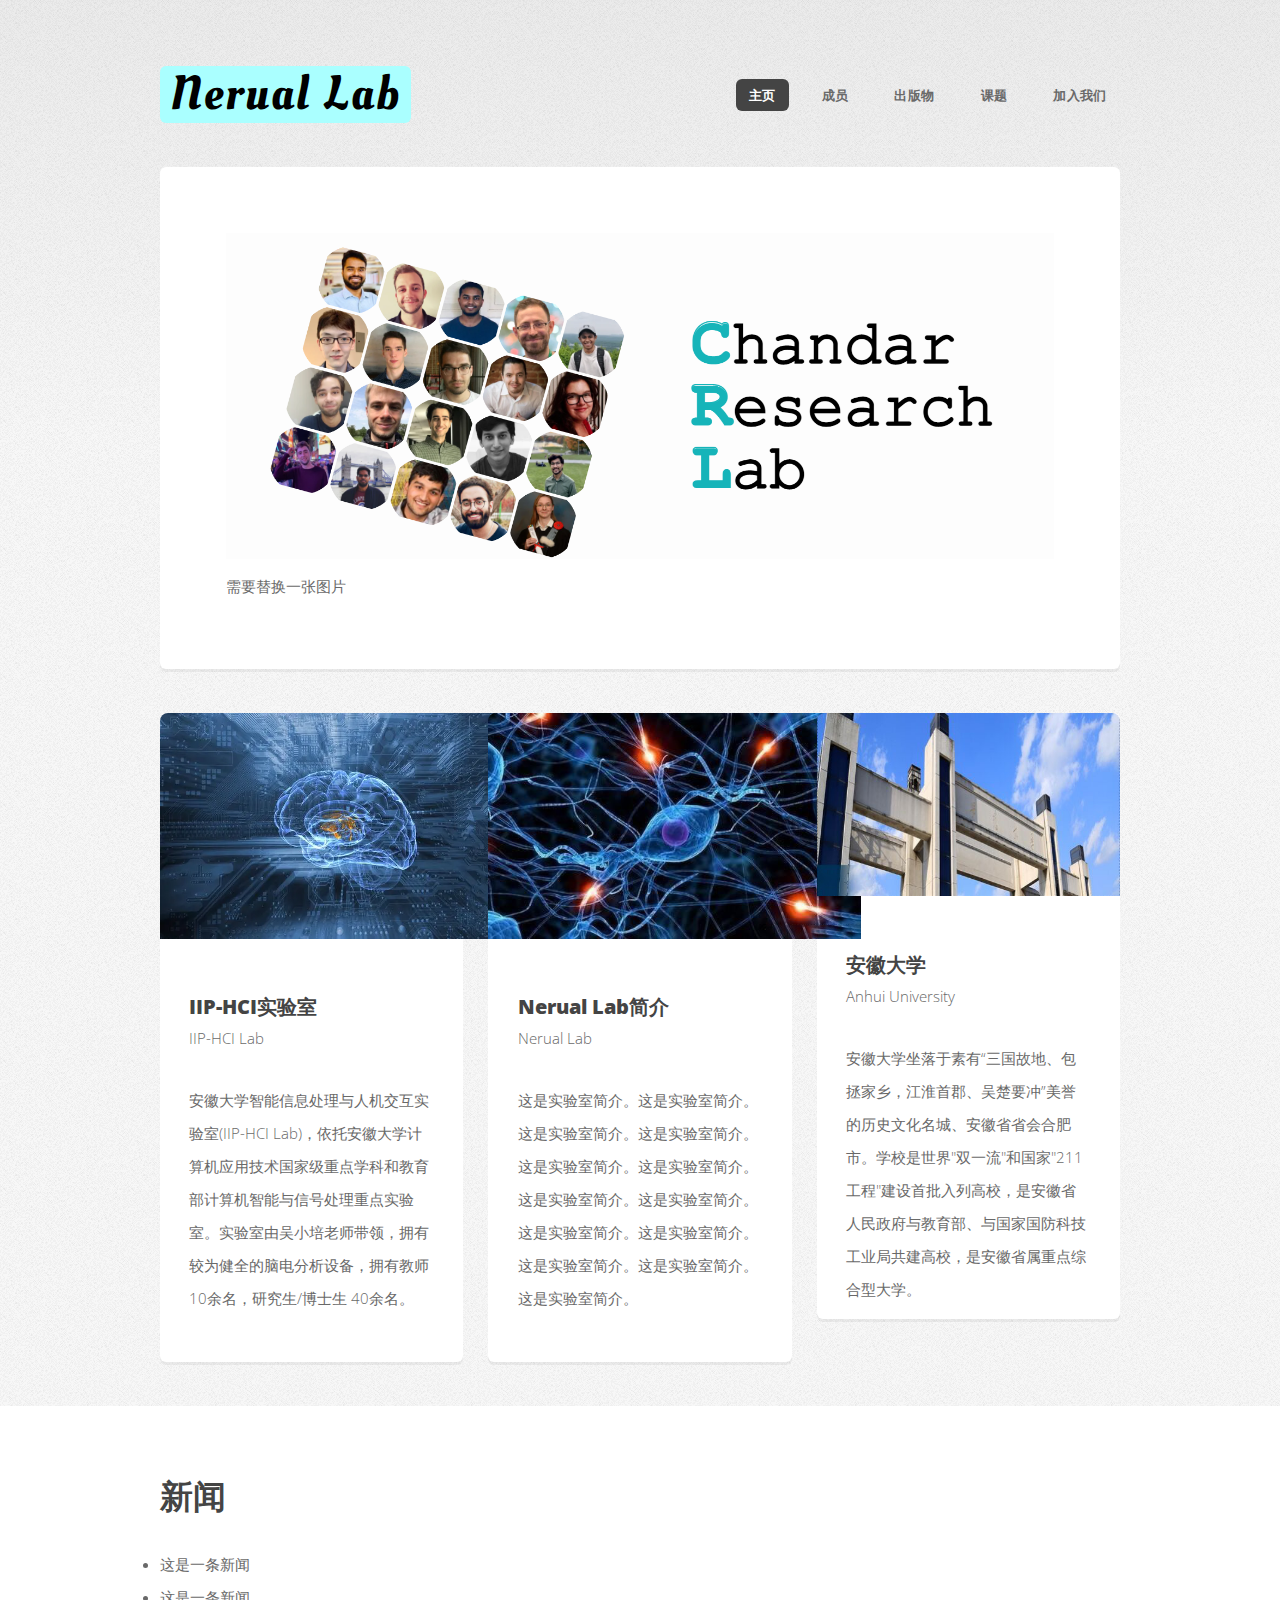
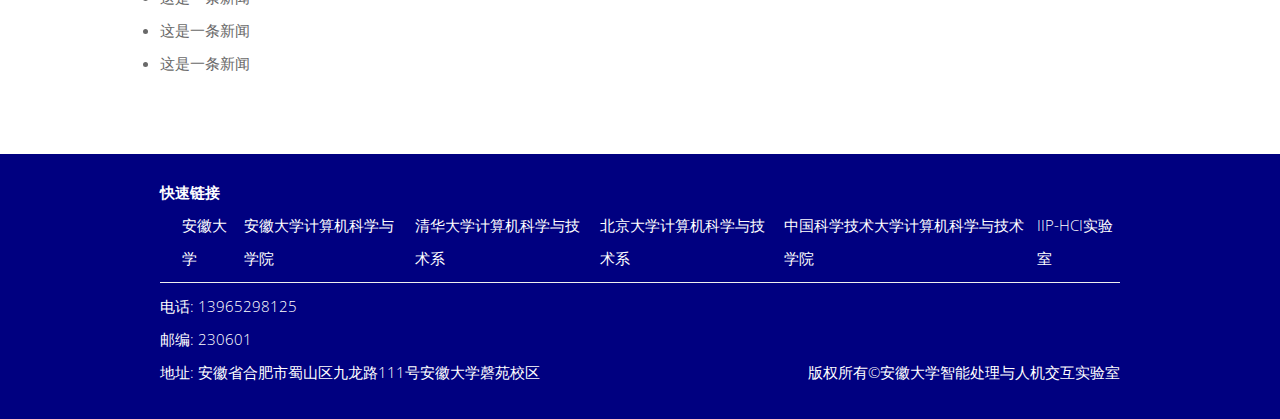
==== commit d981e034: "Update index.html" ====
--- a/index.html
+++ b/index.html
@@ -47,7 +47,7 @@
 			<!-- Banner -->
 			<div id="banner-wrapper">
 				<div id="banner" class="box container">
-					<img src="images/indexPicture.jpg" style="width: 1000px"/><br />
+					<img src="images/indexPicture.jpg" style="width: 100%; height: auto;"/><br />
 					需要替换一张图片
 				</div>
 			</div>
@@ -176,4 +176,4 @@
 		<script src="assets/js/main.js"></script>
 
 	</body>
-</html>
+</html>
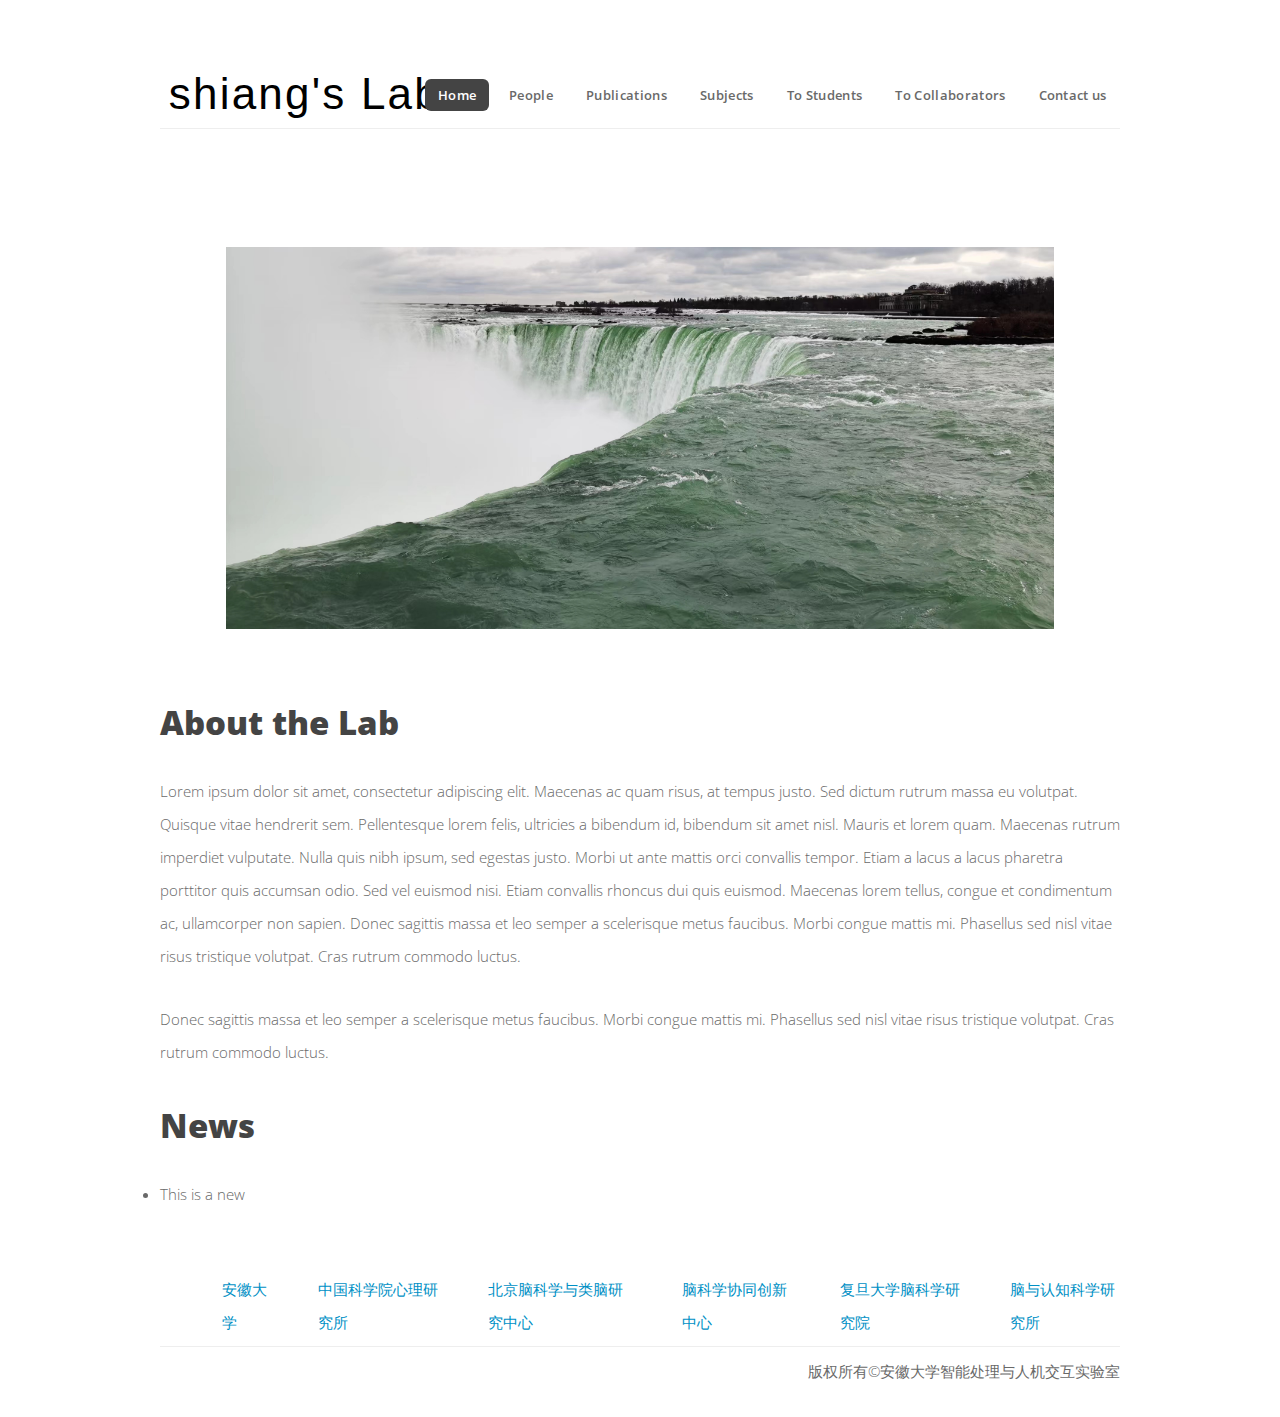
==== commit a127ce78: "Add files via upload" ====
--- a/index.html
+++ b/index.html
@@ -20,97 +20,61 @@
 
 					<!-- Logo -->
 					<div id="logo">
-						<h1><a href="index.html">Nerual Lab</a></h1>
+						<h1><a href="index.html">shiang's Lab</a></h1>
 					</div>
-
+					<hr />
 					<!-- Nav -->
 					<nav id="nav">
 						<ul>
-							<li class="current"><a href="#">主页</a></li>
-							<li><a href="People.html">成员</a></li>
-							<li><a href="Publications.html">出版物</a></li>
-							<li><a href="Topic.html">课题</a></li>
-							<li>
-								<a href="#">加入我们</a>
-								<ul>
-									<li><a href="ToStrudents.html">给未来学生的嘱咐</a></li>
-									<li><a href="ToColaborators.html">给同行们的话</a></li>
-									<li><a href="Contactus.html">联系我们</a></li>
-								</ul>
-							</li>
+							<li class="current"><a href="#">Home</a></li>
+							<li><a href="People.html">People</a></li>
+							<li><a href="Publications.html">Publications</a></li>
+							<li><a href="Topic.html">Subjects</a></li>
+							<li><a href="ToStudents.html">To Students</a></li>
+							<li><a href="ToColaborators.html">To Collaborators</a></li>
+							<li><a href="Contactus.html">Contact us</a></li>
 						</ul>
 					</nav>
-
 				</header>
 			</div>
 
 			<!-- Banner -->
 			<div id="banner-wrapper">
 				<div id="banner" class="box container">
-					<img src="images/indexPicture.jpg" style="width: 100%; height: auto;"/><br />
-					需要替换一张图片
+					<img src="images/niagra.jpg" style="width: 100%; height: auto;"/><br />
 				</div>
 			</div>
-
-			<!-- Features -->
-			<div id="features-wrapper">
+			
+			<!-- Introduction -->
+			<div id="main-wrapper">
 				<div class="container">
-					<div class="row">
-						<div class="col-4 col-12-medium">
-
-							<!-- Box -->
-							<section class="box feature">
-								<a class="image featured"><img src="images/IIP-HCI.webp" alt=""
-										style="width: 373px; height: 226px;" /></a>
-								<div class="inner" style="height: 423px;">
-									<header>
-										<h2>IIP-HCI实验室</h2>
-										<p>IIP-HCI Lab</p>
-									</header>
-									<p>安徽大学智能信息处理与人机交互实验室(IIP-HCI
-										Lab)，依托安徽大学计算机应用技术国家级重点学科和教育部计算机智能与信号处理重点实验室。实验室由吴小培老师带领，拥有较为健全的脑电分析设备，拥有教师10余名，研究生/博士生
-										40余名。</p>
-								</div>
+					<div class="row gtr-200">
+						<!-- Content -->
+						<div id="content">
+							<section class="last">
+								<h2>About the Lab</h2>
+								<p>Lorem ipsum dolor sit amet, consectetur adipiscing elit. Maecenas ac quam risus, at
+								tempus
+								justo. Sed dictum rutrum massa eu volutpat. Quisque vitae hendrerit sem. Pellentesque
+								lorem felis,
+								ultricies a bibendum id, bibendum sit amet nisl. Mauris et lorem quam. Maecenas rutrum
+								imperdiet
+								vulputate. Nulla quis nibh ipsum, sed egestas justo. Morbi ut ante mattis orci convallis
+								tempor.
+								Etiam a lacus a lacus pharetra porttitor quis accumsan odio. Sed vel euismod nisi. Etiam
+								convallis
+								rhoncus dui quis euismod. Maecenas lorem tellus, congue et condimentum ac, ullamcorper
+								non sapien.
+								Donec sagittis massa et leo semper a scelerisque metus faucibus. Morbi congue mattis mi.
+								Phasellus sed nisl vitae risus tristique volutpat. Cras rutrum commodo luctus.</p>
+								<p>Donec sagittis massa et leo semper a scelerisque metus faucibus. Morbi congue mattis mi.
+								Phasellus sed nisl vitae risus tristique volutpat. Cras rutrum commodo luctus.</p>
 							</section>
-
-						</div>
-						<div class="col-4 col-12-medium">
-
-							<!-- Box -->
-							<section class="box feature">
-								<a class="image featured"><img src="images/neuralLab.jpg" alt=""
-										style="width: 373px; height: 226px;" /></a>
-								<div class="inner" style="height: 423px;">
-									<header>
-										<h2>Nerual Lab简介</h2>
-										<p>Nerual Lab</p>
-									</header>
-									<p>这是实验室简介。这是实验室简介。这是实验室简介。这是实验室简介。这是实验室简介。这是实验室简介。这是实验室简介。这是实验室简介。这是实验室简介。这是实验室简介。这是实验室简介。这是实验室简介。这是实验室简介。
-									</p>
-								</div>
-							</section>
-
-						</div>
-						<div class="col-4 col-12-medium">
-
-							<!-- Box -->
-							<section class="box feature">
-								<a class="image featured"><img src="images/ahu.jpg" alt="" /></a>
-								<div class="inner" style="height: 423px;">
-									<header>
-										<h2>安徽大学</h2>
-										<p>Anhui University</p>
-									</header>
-									<p> 安徽大学坐落于素有“三国故地、包拯家乡，江淮首郡、吴楚要冲”美誉的历史文化名城、安徽省省会合肥市。学校是世界"双一流"和国家"211工程"建设首批入列高校，是安徽省人民政府与教育部、与国家国防科技工业局共建高校，是安徽省属重点综合型大学。
-									</p>
-								</div>
-							</section>
-
 						</div>
 					</div>
 				</div>
 			</div>
-
+			
 			<!-- Main -->
 			<div id="main-wrapper">
 				<div class="container">
@@ -118,17 +82,15 @@
 						<!-- Content -->
 						<div id="content">
 							<section class="last">
-								<h2>新闻</h2>
-								<li style="list-style:disc">这是一条新闻</li>
-								<li style="list-style:disc">这是一条新闻</li>
-								<li style="list-style:disc">这是一条新闻</li>
-								<li style="list-style:disc">这是一条新闻</li>
+								<h2>News</h2>
+								<li style="list-style:disc">This is a new</li>
 							</section>
 						</div>
 					</div>
 				</div>
 			</div>
 
+			
 			<!-- Footer -->
 			<div id="footer-wrapper">
 				<footer id="footer" class="container">
@@ -137,27 +99,29 @@
 
 							<!-- Contact -->
 							<section style="margin-bottom: 5px;">
-								<h4 style="color: white;">快速链接</h4>
+
 								<ul style="list-style: none;display: flex;">
 									<li><a href="http://www.ahu.edu.cn/" target=_blank" title="安徽大学"> 安徽大学 </a></li>
-									<li><a href="http://cs.ahu.edu.cn/" target="_blank"
-											title="安徽大学计算机科学与技术学院">安徽大学计算机科学与学院 </a></li>
-									<li><a href="http://www.cs.tsinghua.edu.cn/" target="_blank" title="清华大学计算机科学与技术系">
-											清华大学计算机科学与技术系 </a></li>
-									<li><a href="https://cs.pku.edu.cn/" target="_blank" title="北京大学计算机科学与技术系">
-											北京大学计算机科学与技术系 </a></li>
-									<li><a href="http://cs.ustc.edu.cn/" target="_blank" title="中国科学技术大学计算机科学与技术学院">
-											中国科学技术大学计算机科学与技术学院 </a></li>
-									<li><a href="http://iiphci.ahu.edu.cn/toIndex_iipchi" target="_blank"
-											title="IIP-HCI实验室">
-											IIP-HCI实验室 </a></li>
+									
+									<li><a href="http://www.psych.ac.cn/" target="_blank"
+											title="中国科学院心理研究所">中国科学院心理研究所</a></li>
+											
+									<li><a href="https://www.cibr.ac.cn/" target="_blank" title="北京脑科学与类脑研究中心">
+											北京脑科学与类脑研究中心 </a></li>
+											
+									<li><a href="https://cicbs.fudan.edu.cn/" target="_blank" title="脑科学协同创新中心">
+											脑科学协同创新中心 </a></li>
+											
+									<li><a href="https://iobs.fudan.edu.cn/" target="_blank" title="复旦大学脑科学研究院">
+											复旦大学脑科学研究院 </a></li>
+											
+									<li><a href="https://www.au.tsinghua.edu.cn/szdw/jsdw1/ayjscz/nyrzkxyjs.htm" target="_blank" title="脑与认知科学研究所">
+											脑与认知科学研究所 </a></li>
+											
 								</ul>
 							</section>
 							<hr>
-							<section  style="color : white">
-								<span>电话: 13965298125</span><br>
-								<span>邮编: 230601</span><br>
-								<span>地址: 安徽省合肥市蜀山区九龙路111号安徽大学磬苑校区</span>
+							<section>
 								<div style="float:right">版权所有©安徽大学智能处理与人机交互实验室</div>
 							</section>
 						</div>
@@ -176,4 +140,4 @@
 		<script src="assets/js/main.js"></script>
 
 	</body>
-</html>
+</html>
--- a/assets/css/main.css
+++ b/assets/css/main.css
@@ -87,11 +87,11 @@
 	}
 
 	body {
-		background-image: -moz-linear-gradient(top, rgba(0, 0, 0, 0.05), rgba(0, 0, 0, 0)), url("images/bg01.png");
+/* 		background-image: -moz-linear-gradient(top, rgba(0, 0, 0, 0.05), rgba(0, 0, 0, 0)), url("images/bg01.png");
 		background-image: -webkit-linear-gradient(top, rgba(0, 0, 0, 0.05), rgba(0, 0, 0, 0)), url("images/bg01.png");
 		background-image: -ms-linear-gradient(top, rgba(0, 0, 0, 0.05), rgba(0, 0, 0, 0)), url("images/bg01.png");
 		background-image: linear-gradient(top, rgba(0, 0, 0, 0.05), rgba(0, 0, 0, 0)), url("images/bg01.png");
-		background-color: #f7f7f7;
+		background-color: #f7f7f7; */
 		background-position: top left, top left;
 		background-repeat: repeat-x, repeat;
 		background-size: 100% 30em, auto;
@@ -464,7 +464,7 @@
 		}
 
 			.row.gtr-200 > * {
-				padding: 80px 0 0 80px;
+				padding: 40px 0 0 80px;
 			}
 
 			.row.gtr-200.gtr-uniform {
@@ -1827,7 +1827,7 @@
 	.box {
 		background: #fff;
 		border-radius: 6px;
-		box-shadow: 0px 3px 0px 0px rgba(0, 0, 0, 0.05);
+		/* box-shadow: 0px 3px 0px 0px rgba(0, 0, 0, 0.05); */
 		padding: 2em;
 	}
 
@@ -1964,16 +1964,18 @@
 	#main-wrapper {
 		background: #fff;
 		box-shadow: 0px 3px 0px 0px rgba(0, 0, 0, 0.05);
-		padding: 5em 0 5em 0;
+		padding: 0px 0 40px 0;
 	}
 
 	#footer-wrapper {
 		padding: 1.5em 0 2em 0;
-		background-color: #000080;
+		background-color: #ffffff;
 	}
 	#footer-wrapper h3,a{
-		color: white;
 		text-decoration: none;
+	}
+	#footer-wrapper li{
+		margin-left: 40px;
 	}
 	
 	#footer-wrapper a:hover{
@@ -1994,13 +1996,13 @@
 	}
 
 		#logo h1 {
-			background: #aaffff;
+			background: #ffffff;
 			color: #000000;
 			border-radius: 6px;
-			font-family: 'Oleo Script', serif;
-			font-weight: 400;
+			font-family: -apple-system, BlinkMacSystemFont, "Segoe UI", Roboto, Helvetica, Arial, sans-serif, "Apple Color Emoji", "Segoe UI Emoji", "Segoe UI Symbol";
+			font-weight: 200;
 			padding: 0.25em 0.2em 0.25em 0.2em;
-			font-size: 3.25em;
+			font-size: 3em;
 			letter-spacing: 0.05em;
 			display: inline-block;
 			vertical-align: middle;
@@ -2032,7 +2034,7 @@
 			#nav ul li {
 				float: left;
 				line-height: 4.5em;
-				padding-left: 1.5em;
+				padding-left: 0.5em;
 			}
 
 				#nav ul li a, #nav ul li span {
@@ -2040,7 +2042,7 @@
 					-webkit-transition: background-color .25s ease-in-out;
 					-ms-transition: background-color .25s ease-in-out;
 					transition: background-color .25s ease-in-out;
-					font-weight: 800;
+					font-weight: 600;
 					letter-spacing: 0.025em;
 					color: #696969;
 					text-decoration: none;
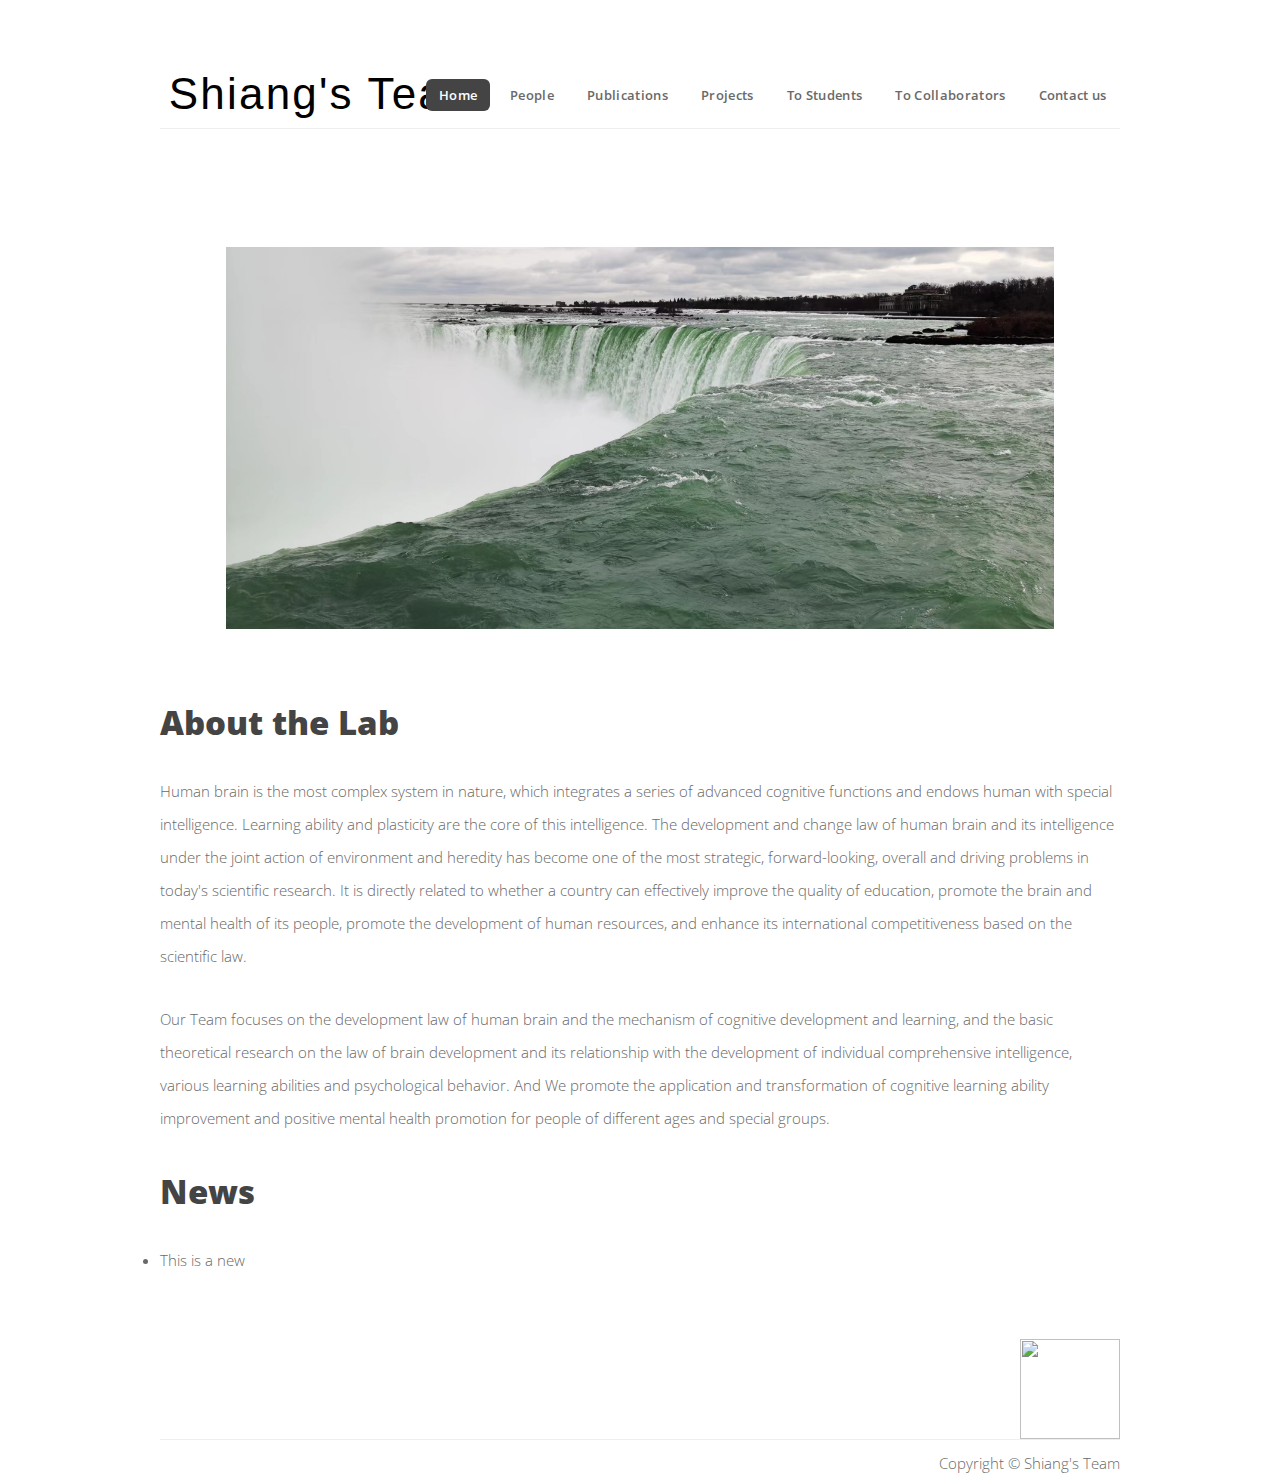
==== commit 87c050be: "Add files via upload" ====
--- a/index.html
+++ b/index.html
@@ -6,7 +6,7 @@
 -->
 <html>
 	<head>
-		<title>Nerual Sci Lab</title>
+		<title>Shiang's Team</title>
 		<meta charset="utf-8" />
 		<meta name="viewport" content="width=device-width, initial-scale=1, user-scalable=no" />
 		<link rel="stylesheet" href="assets/css/main.css" />
@@ -20,7 +20,7 @@
 
 					<!-- Logo -->
 					<div id="logo">
-						<h1><a href="index.html">shiang's Lab</a></h1>
+						<h1><a href="index.html">Shiang's Team</a></h1>
 					</div>
 					<hr />
 					<!-- Nav -->
@@ -29,7 +29,7 @@
 							<li class="current"><a href="#">Home</a></li>
 							<li><a href="People.html">People</a></li>
 							<li><a href="Publications.html">Publications</a></li>
-							<li><a href="Topic.html">Subjects</a></li>
+							<li><a href="Projects.html">Projects</a></li>
 							<li><a href="ToStudents.html">To Students</a></li>
 							<li><a href="ToColaborators.html">To Collaborators</a></li>
 							<li><a href="Contactus.html">Contact us</a></li>
@@ -53,22 +53,13 @@
 						<div id="content">
 							<section class="last">
 								<h2>About the Lab</h2>
-								<p>Lorem ipsum dolor sit amet, consectetur adipiscing elit. Maecenas ac quam risus, at
-								tempus
-								justo. Sed dictum rutrum massa eu volutpat. Quisque vitae hendrerit sem. Pellentesque
-								lorem felis,
-								ultricies a bibendum id, bibendum sit amet nisl. Mauris et lorem quam. Maecenas rutrum
-								imperdiet
-								vulputate. Nulla quis nibh ipsum, sed egestas justo. Morbi ut ante mattis orci convallis
-								tempor.
-								Etiam a lacus a lacus pharetra porttitor quis accumsan odio. Sed vel euismod nisi. Etiam
-								convallis
-								rhoncus dui quis euismod. Maecenas lorem tellus, congue et condimentum ac, ullamcorper
-								non sapien.
-								Donec sagittis massa et leo semper a scelerisque metus faucibus. Morbi congue mattis mi.
-								Phasellus sed nisl vitae risus tristique volutpat. Cras rutrum commodo luctus.</p>
-								<p>Donec sagittis massa et leo semper a scelerisque metus faucibus. Morbi congue mattis mi.
-								Phasellus sed nisl vitae risus tristique volutpat. Cras rutrum commodo luctus.</p>
+								<p>  Human brain is the most complex system in nature, which integrates a series of advanced cognitive functions and endows human with special intelligence. 
+								Learning ability and plasticity are the core of this intelligence. 
+								The development and change law of human brain and its intelligence under the joint action of environment and heredity has become one of the most strategic, forward-looking, overall and driving problems in today's scientific research. 
+								It is directly related to whether a country can effectively improve the quality of education, promote the brain and mental health of its people, promote the development of human resources, and enhance its international competitiveness based on the scientific law.</p>
+								<p>Our Team focuses on the development law of human brain and the mechanism of cognitive development and learning,
+								and the basic theoretical research on the law of brain development and its relationship with the development of individual comprehensive intelligence, various learning abilities and psychological behavior.
+								And We promote the application and transformation of cognitive learning ability improvement and positive mental health promotion for people of different ages and special groups.</p>
 							</section>
 						</div>
 					</div>
@@ -94,35 +85,12 @@
 			<!-- Footer -->
 			<div id="footer-wrapper">
 				<footer id="footer" class="container">
-					<div class="row">
+					<div>
 						<div>
-
-							<!-- Contact -->
-							<section style="margin-bottom: 5px;">
-
-								<ul style="list-style: none;display: flex;">
-									<li><a href="http://www.ahu.edu.cn/" target=_blank" title="安徽大学"> 安徽大学 </a></li>
-									
-									<li><a href="http://www.psych.ac.cn/" target="_blank"
-											title="中国科学院心理研究所">中国科学院心理研究所</a></li>
-											
-									<li><a href="https://www.cibr.ac.cn/" target="_blank" title="北京脑科学与类脑研究中心">
-											北京脑科学与类脑研究中心 </a></li>
-											
-									<li><a href="https://cicbs.fudan.edu.cn/" target="_blank" title="脑科学协同创新中心">
-											脑科学协同创新中心 </a></li>
-											
-									<li><a href="https://iobs.fudan.edu.cn/" target="_blank" title="复旦大学脑科学研究院">
-											复旦大学脑科学研究院 </a></li>
-											
-									<li><a href="https://www.au.tsinghua.edu.cn/szdw/jsdw1/ayjscz/nyrzkxyjs.htm" target="_blank" title="脑与认知科学研究所">
-											脑与认知科学研究所 </a></li>
-											
-								</ul>
-							</section>
-							<hr>
+							<img src="images/IMG_1835.JPG" style="float:right;width: 100px;height: 100px;"/>
+							<hr style="width: 100%;">
 							<section>
-								<div style="float:right">版权所有©安徽大学智能处理与人机交互实验室</div>
+								<div style="float:right">Copyright © Shiang's Team</div>
 							</section>
 						</div>
 					</div>
@@ -140,4 +108,4 @@
 		<script src="assets/js/main.js"></script>
 
 	</body>
-</html>
+</html>
